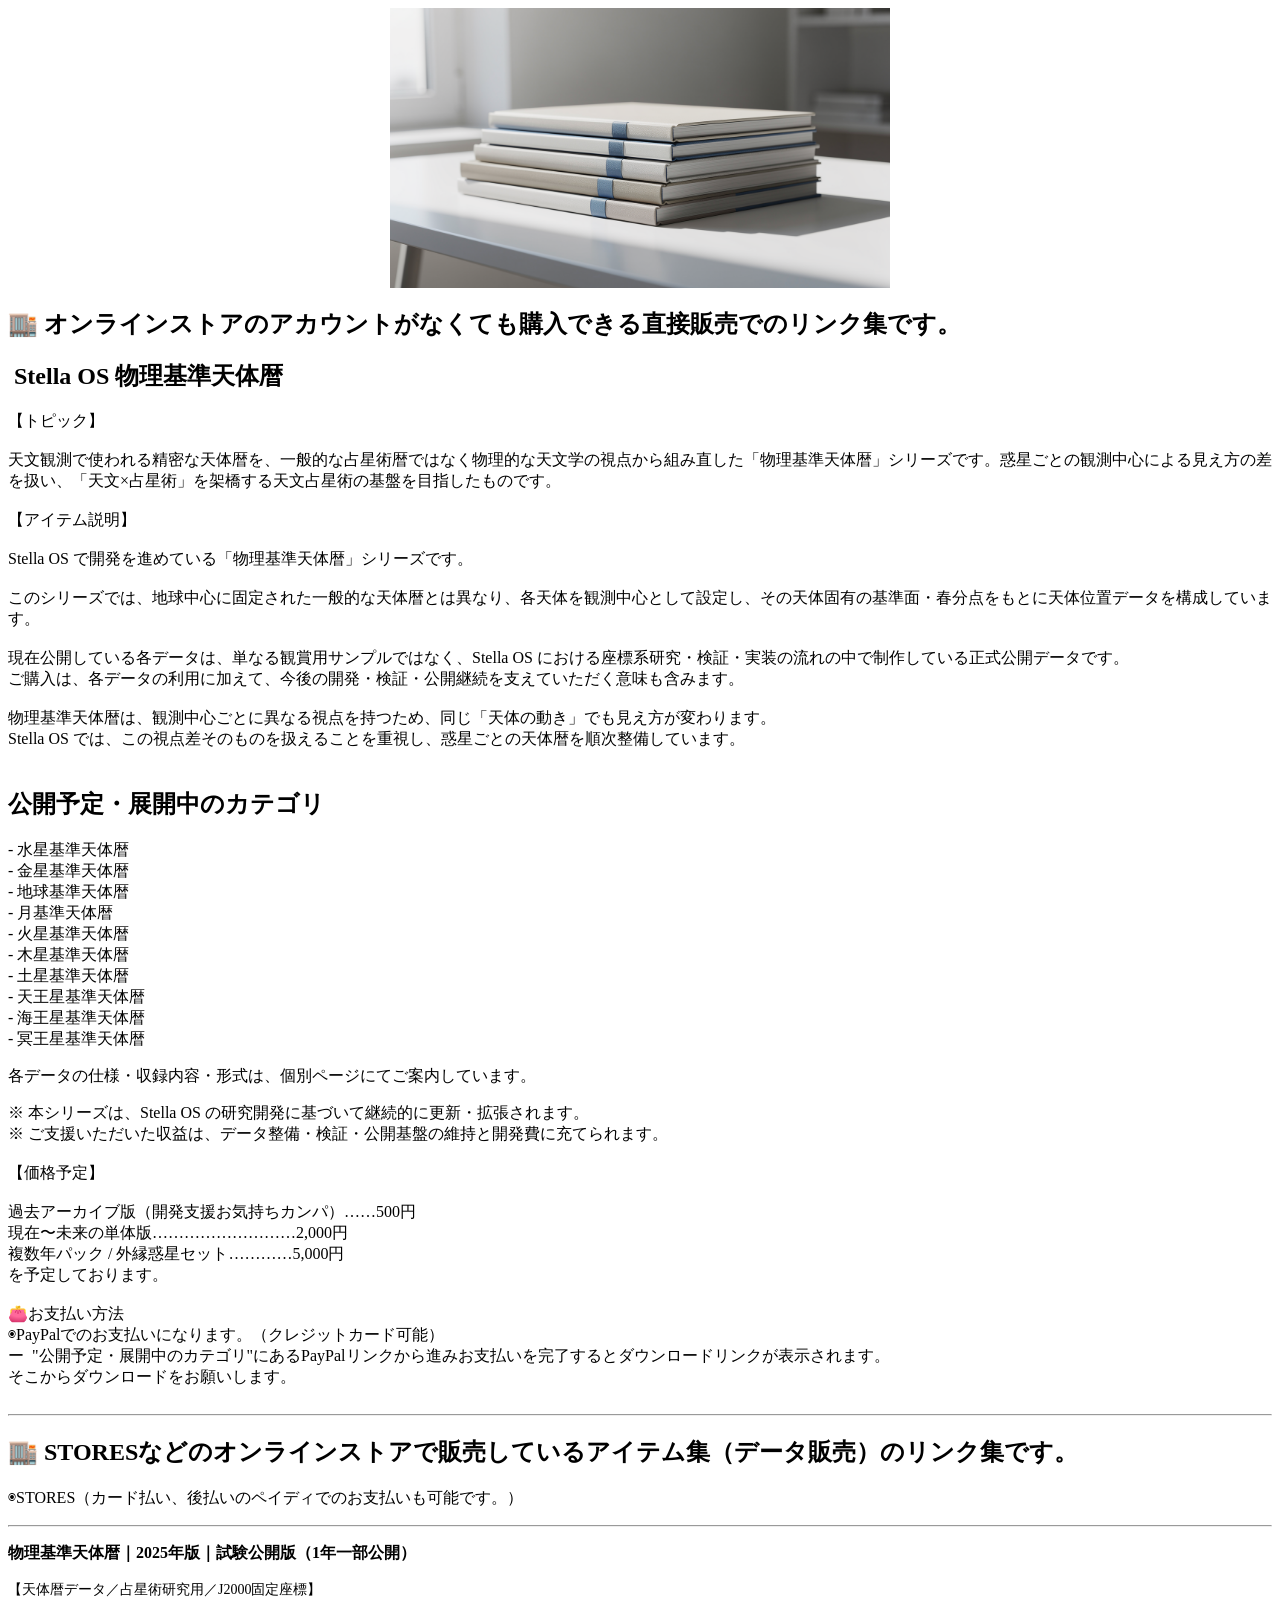
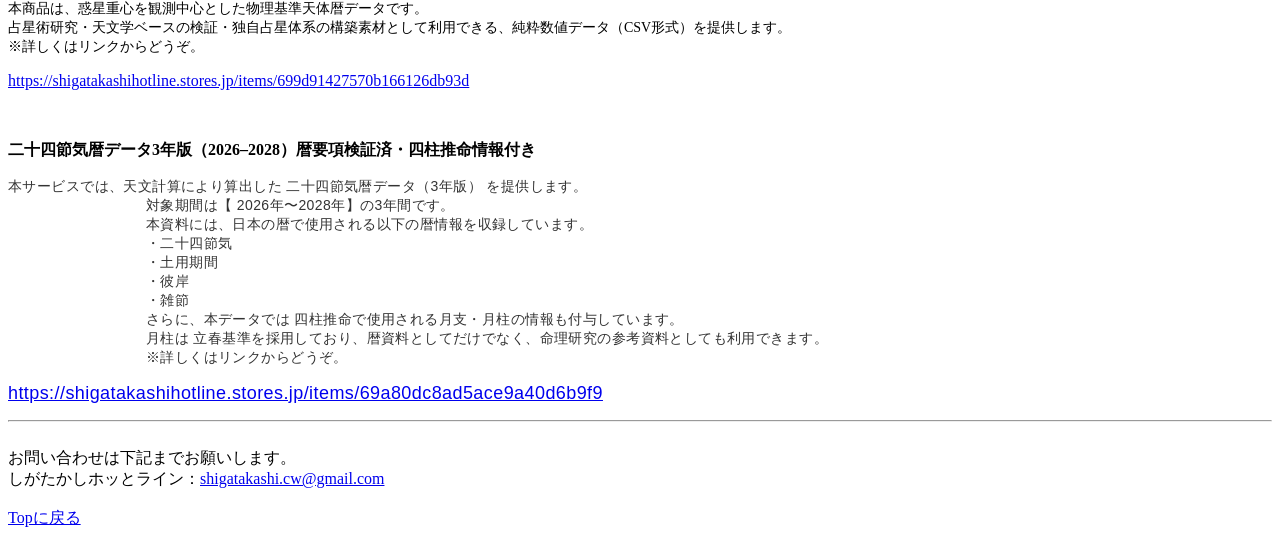
==== docs/items/index.html @ 89601218 "update: 2026-03-15T13:41:19.054Z" ====
<!doctype html>
<html lang="ja">
  <head>
    <meta charset="UTF-8" />
    <meta name="viewport" content="width=device-width, initial-scale=1.0" />
    <meta name="description" content="占星術ソフト開発者・研究者向けのEphemerisデータリンク集です。J2000 fixed coordinateの物理基準天体暦CSVや二十四節気・四柱推命対応カレンダーデータなど、ホロスコープ計算ロジックの検証・実装に使える素材をまとめています。" />
    <title>オンラインアイテムリンク集 - しがたかしホッとライン</title>
    <link rel="icon" type="image/png" href="./icons/logo_symbol_01.png" />
    <link rel="stylesheet" href="./styles/site.css" />
  </head>
  <body>
    <header class="site-header">
      <img src="../images/9_items.png" alt="items_logo" class="site-logo" style="display:block;width:500px;height:auto;margin-left:auto;margin-right:auto;" />
    </header>

    <main class="site-main">
      <section>
        <h2>🏬 オンラインストアのアカウントがなくても購入できる直接販売でのリンク集です。</h2><h2>&nbsp;Stella OS 物理基準天体暦</h2><div><div>【トピック】</div><div><br></div><div>天文観測で使われる精密な天体暦を、一般的な占星術暦ではなく物理的な天文学の視点から組み直した「物理基準天体暦」シリーズです。惑星ごとの観測中心による見え方の差を扱い、「天文×占星術」を架橋する天文占星術の基盤を目指したものです。</div><div><br></div><div>【アイテム説明】</div><div><br></div><div>Stella OS で開発を進めている「物理基準天体暦」シリーズです。</div><div><br></div><div>このシリーズでは、地球中心に固定された一般的な天体暦とは異なり、各天体を観測中心として設定し、その天体固有の基準面・春分点をもとに天体位置データを構成しています。</div><div><br></div><div>現在公開している各データは、単なる観賞用サンプルではなく、Stella OS における座標系研究・検証・実装の流れの中で制作している正式公開データです。&nbsp;&nbsp;</div><div>ご購入は、各データの利用に加えて、今後の開発・検証・公開継続を支えていただく意味も含みます。</div><div><br></div><div>物理基準天体暦は、観測中心ごとに異なる視点を持つため、同じ「天体の動き」でも見え方が変わります。&nbsp;&nbsp;</div><div>Stella OS では、この視点差そのものを扱えることを重視し、惑星ごとの天体暦を順次整備しています。</div><div><br></div><h2>公開予定・展開中のカテゴリ</h2><div>- 水星基準天体暦</div><div>- 金星基準天体暦</div><div>- 地球基準天体暦<br>- 月基準天体暦</div><div>- 火星基準天体暦</div><div>- 木星基準天体暦</div><div>- 土星基準天体暦</div><div>- 天王星基準天体暦</div><div>- 海王星基準天体暦</div><div>- 冥王星基準天体暦</div><p>各データの仕様・収録内容・形式は、個別ページにてご案内しています。</p><div>※ 本シリーズは、Stella OS の研究開発に基づいて継続的に更新・拡張されます。&nbsp;&nbsp;</div><div>※ ご支援いただいた収益は、データ整備・検証・公開基盤の維持と開発費に充てられます。</div><div><br></div><div>【価格予定】</div><div><br></div><div>過去アーカイブ版（開発支援お気持ちカンパ）……500円</div><div>現在〜未来の単体版………………………2,000円</div><div>複数年パック / 外縁惑星セット…………5,000円</div><div>を予定しております。<br><br>👛お支払い方法</div><div>◉PayPalでのお支払いになります。（クレジットカード可能）<br>ー&nbsp; "公開予定・展開中のカテゴリ"にあるPayPalリンクから進みお支払いを完了するとダウンロードリンクが表示されます。</div><div>そこからダウンロードをお願いします。<br><br></div></div><div><hr></div><h1><span style="font-size: 18px;"><span style="font-size: 18px;"><span style="font-size: 14px;"><span style="font-size: 24px;">🏬 STORESなどのオンラインストアで販売しているアイテム集（データ販売）のリンク集です。</span></span></span></span></h1><p>◉STORES（カード払い、後払いのペイディでのお支払いも可能です。）</p><hr><p><b>物理基準天体暦｜2025年版｜試験公開版（1年一部公開）</b></p><p><span style="font-size:14px;">【天体暦データ／占星術研究用／J2000固定座標】<br></span><span style="font-size: 14px;">本商品は、惑星重心を観測中心とした物理基準天体暦データです。<br></span><span style="font-size: 14px;">占星術研究・天文学ベースの検証・独自占星体系の構築素材として利用できる、純粋数値データ（CSV形式）を提供します。<br>※詳しくはリンクからどうぞ。</span></p><p><a href="https://shigatakashihotline.stores.jp/items/699d91427570b166126db93d">https://shigatakashihotline.stores.jp/items/699d91427570b166126db93d</a></p><p><br></p><p><b>二十四節気暦データ3年版（2026–2028）暦要項検証済・四柱推命情報付き</b></p><p><span style="color: rgb(51, 51, 51); font-family: Lato, &quot;Hiragino Kaku Gothic ProN&quot;, Meiryo, sans-serif; font-size: 14px; letter-spacing: 0.42px; white-space-collapse: preserve;">本サービスでは、天文計算により算出した 二十四節気暦データ（3年版） を提供します。
                                </span><span style="color: rgb(51, 51, 51); font-family: Lato, &quot;Hiragino Kaku Gothic ProN&quot;, Meiryo, sans-serif; font-size: 14px; letter-spacing: 0.42px; white-space-collapse: preserve;">対象期間は【 2026年〜2028年】の3年間です。
                                </span><span style="color: rgb(51, 51, 51); font-family: Lato, &quot;Hiragino Kaku Gothic ProN&quot;, Meiryo, sans-serif; font-size: 14px; letter-spacing: 0.42px; white-space-collapse: preserve;">本資料には、日本の暦で使用される以下の暦情報を収録しています。
                                </span><span style="color: rgb(51, 51, 51); font-family: Lato, &quot;Hiragino Kaku Gothic ProN&quot;, Meiryo, sans-serif; font-size: 14px; letter-spacing: 0.42px; white-space-collapse: preserve;">・二十四節気
                                </span><span style="color: rgb(51, 51, 51); font-family: Lato, &quot;Hiragino Kaku Gothic ProN&quot;, Meiryo, sans-serif; font-size: 14px; letter-spacing: 0.42px; white-space-collapse: preserve;">・土用期間
                                </span><span style="color: rgb(51, 51, 51); font-family: Lato, &quot;Hiragino Kaku Gothic ProN&quot;, Meiryo, sans-serif; font-size: 14px; letter-spacing: 0.42px; white-space-collapse: preserve;">・彼岸
                                </span><span style="color: rgb(51, 51, 51); font-family: Lato, &quot;Hiragino Kaku Gothic ProN&quot;, Meiryo, sans-serif; font-size: 14px; letter-spacing: 0.42px; white-space-collapse: preserve;">・雑節
                                </span><span style="color: rgb(51, 51, 51); font-family: Lato, &quot;Hiragino Kaku Gothic ProN&quot;, Meiryo, sans-serif; font-size: 14px; letter-spacing: 0.42px; white-space-collapse: preserve;">さらに、本データでは 四柱推命で使用される月支・月柱の情報も付与しています。
                                </span><span style="color: rgb(51, 51, 51); font-family: Lato, &quot;Hiragino Kaku Gothic ProN&quot;, Meiryo, sans-serif; font-size: 14px; letter-spacing: 0.42px; white-space-collapse: preserve;">月柱は 立春基準を採用しており、暦資料としてだけでなく、命理研究の参考資料としても利用できます。
                                ※詳しくはリンクからどうぞ。</span></p><p><font color="#333333" face="Lato, Hiragino Kaku Gothic ProN, Meiryo, sans-serif"><span style="font-size: 14px; letter-spacing: 0.42px; white-space-collapse: preserve;"><span style="font-size: 18px;"><a href="https://shigatakashihotline.stores.jp/items/69a80dc8ad5ace9a40d6b9f9">https://shigatakashihotline.stores.jp/items/69a80dc8ad5ace9a40d6b9f9</a></span></span></font></p><hr><br>お問い合わせは下記までお願いします。<div>しがたかしホッとライン：<a href="mailto:shigatakashi.cw@gmail.com">shigatakashi.cw@gmail.com</a><br><div><br></div><div><a href="../index.html">Topに戻る</a></div></div>
      </section>
    </main>
  </body>
</html>
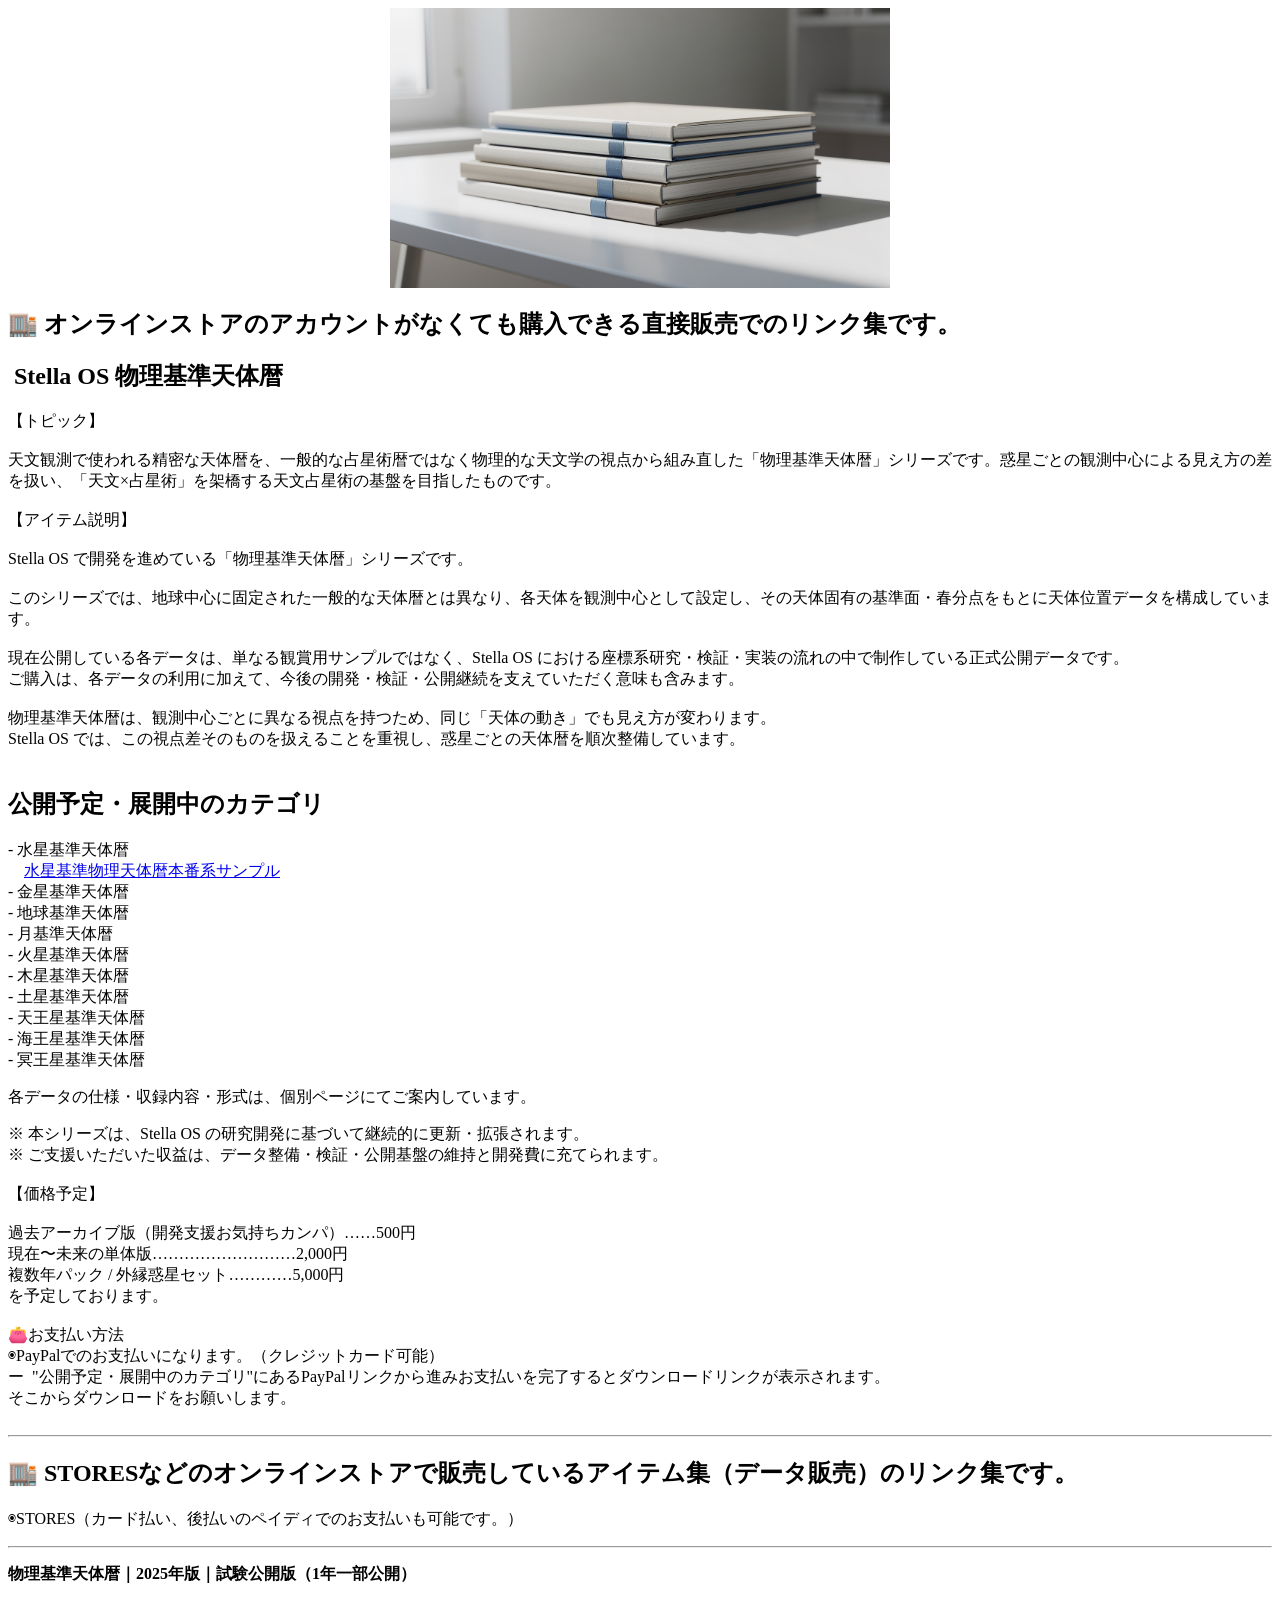
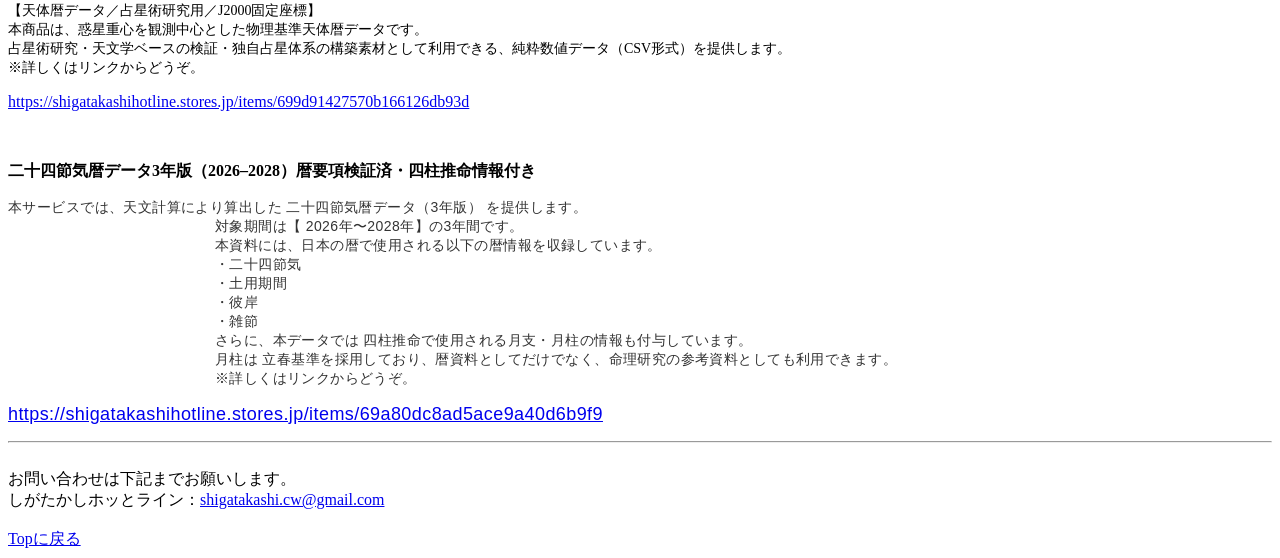
==== commit e7f20cc5: "update: 2026-03-15T14:39:44.383Z" ====
--- a/docs/items/index.html
+++ b/docs/items/index.html
@@ -15,16 +15,16 @@
 
     <main class="site-main">
       <section>
-        <h2>🏬 オンラインストアのアカウントがなくても購入できる直接販売でのリンク集です。</h2><h2>&nbsp;Stella OS 物理基準天体暦</h2><div><div>【トピック】</div><div><br></div><div>天文観測で使われる精密な天体暦を、一般的な占星術暦ではなく物理的な天文学の視点から組み直した「物理基準天体暦」シリーズです。惑星ごとの観測中心による見え方の差を扱い、「天文×占星術」を架橋する天文占星術の基盤を目指したものです。</div><div><br></div><div>【アイテム説明】</div><div><br></div><div>Stella OS で開発を進めている「物理基準天体暦」シリーズです。</div><div><br></div><div>このシリーズでは、地球中心に固定された一般的な天体暦とは異なり、各天体を観測中心として設定し、その天体固有の基準面・春分点をもとに天体位置データを構成しています。</div><div><br></div><div>現在公開している各データは、単なる観賞用サンプルではなく、Stella OS における座標系研究・検証・実装の流れの中で制作している正式公開データです。&nbsp;&nbsp;</div><div>ご購入は、各データの利用に加えて、今後の開発・検証・公開継続を支えていただく意味も含みます。</div><div><br></div><div>物理基準天体暦は、観測中心ごとに異なる視点を持つため、同じ「天体の動き」でも見え方が変わります。&nbsp;&nbsp;</div><div>Stella OS では、この視点差そのものを扱えることを重視し、惑星ごとの天体暦を順次整備しています。</div><div><br></div><h2>公開予定・展開中のカテゴリ</h2><div>- 水星基準天体暦</div><div>- 金星基準天体暦</div><div>- 地球基準天体暦<br>- 月基準天体暦</div><div>- 火星基準天体暦</div><div>- 木星基準天体暦</div><div>- 土星基準天体暦</div><div>- 天王星基準天体暦</div><div>- 海王星基準天体暦</div><div>- 冥王星基準天体暦</div><p>各データの仕様・収録内容・形式は、個別ページにてご案内しています。</p><div>※ 本シリーズは、Stella OS の研究開発に基づいて継続的に更新・拡張されます。&nbsp;&nbsp;</div><div>※ ご支援いただいた収益は、データ整備・検証・公開基盤の維持と開発費に充てられます。</div><div><br></div><div>【価格予定】</div><div><br></div><div>過去アーカイブ版（開発支援お気持ちカンパ）……500円</div><div>現在〜未来の単体版………………………2,000円</div><div>複数年パック / 外縁惑星セット…………5,000円</div><div>を予定しております。<br><br>👛お支払い方法</div><div>◉PayPalでのお支払いになります。（クレジットカード可能）<br>ー&nbsp; "公開予定・展開中のカテゴリ"にあるPayPalリンクから進みお支払いを完了するとダウンロードリンクが表示されます。</div><div>そこからダウンロードをお願いします。<br><br></div></div><div><hr></div><h1><span style="font-size: 18px;"><span style="font-size: 18px;"><span style="font-size: 14px;"><span style="font-size: 24px;">🏬 STORESなどのオンラインストアで販売しているアイテム集（データ販売）のリンク集です。</span></span></span></span></h1><p>◉STORES（カード払い、後払いのペイディでのお支払いも可能です。）</p><hr><p><b>物理基準天体暦｜2025年版｜試験公開版（1年一部公開）</b></p><p><span style="font-size:14px;">【天体暦データ／占星術研究用／J2000固定座標】<br></span><span style="font-size: 14px;">本商品は、惑星重心を観測中心とした物理基準天体暦データです。<br></span><span style="font-size: 14px;">占星術研究・天文学ベースの検証・独自占星体系の構築素材として利用できる、純粋数値データ（CSV形式）を提供します。<br>※詳しくはリンクからどうぞ。</span></p><p><a href="https://shigatakashihotline.stores.jp/items/699d91427570b166126db93d">https://shigatakashihotline.stores.jp/items/699d91427570b166126db93d</a></p><p><br></p><p><b>二十四節気暦データ3年版（2026–2028）暦要項検証済・四柱推命情報付き</b></p><p><span style="color: rgb(51, 51, 51); font-family: Lato, &quot;Hiragino Kaku Gothic ProN&quot;, Meiryo, sans-serif; font-size: 14px; letter-spacing: 0.42px; white-space-collapse: preserve;">本サービスでは、天文計算により算出した 二十四節気暦データ（3年版） を提供します。
-                                </span><span style="color: rgb(51, 51, 51); font-family: Lato, &quot;Hiragino Kaku Gothic ProN&quot;, Meiryo, sans-serif; font-size: 14px; letter-spacing: 0.42px; white-space-collapse: preserve;">対象期間は【 2026年〜2028年】の3年間です。
-                                </span><span style="color: rgb(51, 51, 51); font-family: Lato, &quot;Hiragino Kaku Gothic ProN&quot;, Meiryo, sans-serif; font-size: 14px; letter-spacing: 0.42px; white-space-collapse: preserve;">本資料には、日本の暦で使用される以下の暦情報を収録しています。
-                                </span><span style="color: rgb(51, 51, 51); font-family: Lato, &quot;Hiragino Kaku Gothic ProN&quot;, Meiryo, sans-serif; font-size: 14px; letter-spacing: 0.42px; white-space-collapse: preserve;">・二十四節気
-                                </span><span style="color: rgb(51, 51, 51); font-family: Lato, &quot;Hiragino Kaku Gothic ProN&quot;, Meiryo, sans-serif; font-size: 14px; letter-spacing: 0.42px; white-space-collapse: preserve;">・土用期間
-                                </span><span style="color: rgb(51, 51, 51); font-family: Lato, &quot;Hiragino Kaku Gothic ProN&quot;, Meiryo, sans-serif; font-size: 14px; letter-spacing: 0.42px; white-space-collapse: preserve;">・彼岸
-                                </span><span style="color: rgb(51, 51, 51); font-family: Lato, &quot;Hiragino Kaku Gothic ProN&quot;, Meiryo, sans-serif; font-size: 14px; letter-spacing: 0.42px; white-space-collapse: preserve;">・雑節
-                                </span><span style="color: rgb(51, 51, 51); font-family: Lato, &quot;Hiragino Kaku Gothic ProN&quot;, Meiryo, sans-serif; font-size: 14px; letter-spacing: 0.42px; white-space-collapse: preserve;">さらに、本データでは 四柱推命で使用される月支・月柱の情報も付与しています。
-                                </span><span style="color: rgb(51, 51, 51); font-family: Lato, &quot;Hiragino Kaku Gothic ProN&quot;, Meiryo, sans-serif; font-size: 14px; letter-spacing: 0.42px; white-space-collapse: preserve;">月柱は 立春基準を採用しており、暦資料としてだけでなく、命理研究の参考資料としても利用できます。
-                                ※詳しくはリンクからどうぞ。</span></p><p><font color="#333333" face="Lato, Hiragino Kaku Gothic ProN, Meiryo, sans-serif"><span style="font-size: 14px; letter-spacing: 0.42px; white-space-collapse: preserve;"><span style="font-size: 18px;"><a href="https://shigatakashihotline.stores.jp/items/69a80dc8ad5ace9a40d6b9f9">https://shigatakashihotline.stores.jp/items/69a80dc8ad5ace9a40d6b9f9</a></span></span></font></p><hr><br>お問い合わせは下記までお願いします。<div>しがたかしホッとライン：<a href="mailto:shigatakashi.cw@gmail.com">shigatakashi.cw@gmail.com</a><br><div><br></div><div><a href="../index.html">Topに戻る</a></div></div>
+        <h2>🏬 オンラインストアのアカウントがなくても購入できる直接販売でのリンク集です。</h2><h2>&nbsp;Stella OS 物理基準天体暦</h2><div><div>【トピック】</div><div><br></div><div>天文観測で使われる精密な天体暦を、一般的な占星術暦ではなく物理的な天文学の視点から組み直した「物理基準天体暦」シリーズです。惑星ごとの観測中心による見え方の差を扱い、「天文×占星術」を架橋する天文占星術の基盤を目指したものです。</div><div><br></div><div>【アイテム説明】</div><div><br></div><div>Stella OS で開発を進めている「物理基準天体暦」シリーズです。</div><div><br></div><div>このシリーズでは、地球中心に固定された一般的な天体暦とは異なり、各天体を観測中心として設定し、その天体固有の基準面・春分点をもとに天体位置データを構成しています。</div><div><br></div><div>現在公開している各データは、単なる観賞用サンプルではなく、Stella OS における座標系研究・検証・実装の流れの中で制作している正式公開データです。&nbsp;&nbsp;</div><div>ご購入は、各データの利用に加えて、今後の開発・検証・公開継続を支えていただく意味も含みます。</div><div><br></div><div>物理基準天体暦は、観測中心ごとに異なる視点を持つため、同じ「天体の動き」でも見え方が変わります。&nbsp;&nbsp;</div><div>Stella OS では、この視点差そのものを扱えることを重視し、惑星ごとの天体暦を順次整備しています。</div><div><br></div><h2>公開予定・展開中のカテゴリ</h2><div>- 水星基準天体暦</div><div>　<a href="../items/Mercury_physics/Mercury_physics_sample.html">水星基準物理天体暦本番系サンプル</a></div><div>- 金星基準天体暦</div><div>- 地球基準天体暦<br>- 月基準天体暦</div><div>- 火星基準天体暦</div><div>- 木星基準天体暦</div><div>- 土星基準天体暦</div><div>- 天王星基準天体暦</div><div>- 海王星基準天体暦</div><div>- 冥王星基準天体暦</div><p>各データの仕様・収録内容・形式は、個別ページにてご案内しています。</p><div>※ 本シリーズは、Stella OS の研究開発に基づいて継続的に更新・拡張されます。&nbsp;&nbsp;</div><div>※ ご支援いただいた収益は、データ整備・検証・公開基盤の維持と開発費に充てられます。</div><div><br></div><div>【価格予定】</div><div><br></div><div>過去アーカイブ版（開発支援お気持ちカンパ）……500円</div><div>現在〜未来の単体版………………………2,000円</div><div>複数年パック / 外縁惑星セット…………5,000円</div><div>を予定しております。<br><br>👛お支払い方法</div><div>◉PayPalでのお支払いになります。（クレジットカード可能）<br>ー&nbsp; "公開予定・展開中のカテゴリ"にあるPayPalリンクから進みお支払いを完了するとダウンロードリンクが表示されます。</div><div>そこからダウンロードをお願いします。<br><br></div></div><div><hr></div><h1><span style="font-size: 18px;"><span style="font-size: 18px;"><span style="font-size: 14px;"><span style="font-size: 24px;">🏬 STORESなどのオンラインストアで販売しているアイテム集（データ販売）のリンク集です。</span></span></span></span></h1><p>◉STORES（カード払い、後払いのペイディでのお支払いも可能です。）</p><hr><p><b>物理基準天体暦｜2025年版｜試験公開版（1年一部公開）</b></p><p><span style="font-size:14px;">【天体暦データ／占星術研究用／J2000固定座標】<br></span><span style="font-size: 14px;">本商品は、惑星重心を観測中心とした物理基準天体暦データです。<br></span><span style="font-size: 14px;">占星術研究・天文学ベースの検証・独自占星体系の構築素材として利用できる、純粋数値データ（CSV形式）を提供します。<br>※詳しくはリンクからどうぞ。</span></p><p><a href="https://shigatakashihotline.stores.jp/items/699d91427570b166126db93d">https://shigatakashihotline.stores.jp/items/699d91427570b166126db93d</a></p><p><br></p><p><b>二十四節気暦データ3年版（2026–2028）暦要項検証済・四柱推命情報付き</b></p><p><span style="color: rgb(51, 51, 51); font-family: Lato, &quot;Hiragino Kaku Gothic ProN&quot;, Meiryo, sans-serif; font-size: 14px; letter-spacing: 0.42px; white-space-collapse: preserve;">本サービスでは、天文計算により算出した 二十四節気暦データ（3年版） を提供します。
+                                                </span><span style="color: rgb(51, 51, 51); font-family: Lato, &quot;Hiragino Kaku Gothic ProN&quot;, Meiryo, sans-serif; font-size: 14px; letter-spacing: 0.42px; white-space-collapse: preserve;">対象期間は【 2026年〜2028年】の3年間です。
+                                                </span><span style="color: rgb(51, 51, 51); font-family: Lato, &quot;Hiragino Kaku Gothic ProN&quot;, Meiryo, sans-serif; font-size: 14px; letter-spacing: 0.42px; white-space-collapse: preserve;">本資料には、日本の暦で使用される以下の暦情報を収録しています。
+                                                </span><span style="color: rgb(51, 51, 51); font-family: Lato, &quot;Hiragino Kaku Gothic ProN&quot;, Meiryo, sans-serif; font-size: 14px; letter-spacing: 0.42px; white-space-collapse: preserve;">・二十四節気
+                                                </span><span style="color: rgb(51, 51, 51); font-family: Lato, &quot;Hiragino Kaku Gothic ProN&quot;, Meiryo, sans-serif; font-size: 14px; letter-spacing: 0.42px; white-space-collapse: preserve;">・土用期間
+                                                </span><span style="color: rgb(51, 51, 51); font-family: Lato, &quot;Hiragino Kaku Gothic ProN&quot;, Meiryo, sans-serif; font-size: 14px; letter-spacing: 0.42px; white-space-collapse: preserve;">・彼岸
+                                                </span><span style="color: rgb(51, 51, 51); font-family: Lato, &quot;Hiragino Kaku Gothic ProN&quot;, Meiryo, sans-serif; font-size: 14px; letter-spacing: 0.42px; white-space-collapse: preserve;">・雑節
+                                                </span><span style="color: rgb(51, 51, 51); font-family: Lato, &quot;Hiragino Kaku Gothic ProN&quot;, Meiryo, sans-serif; font-size: 14px; letter-spacing: 0.42px; white-space-collapse: preserve;">さらに、本データでは 四柱推命で使用される月支・月柱の情報も付与しています。
+                                                </span><span style="color: rgb(51, 51, 51); font-family: Lato, &quot;Hiragino Kaku Gothic ProN&quot;, Meiryo, sans-serif; font-size: 14px; letter-spacing: 0.42px; white-space-collapse: preserve;">月柱は 立春基準を採用しており、暦資料としてだけでなく、命理研究の参考資料としても利用できます。
+                                                ※詳しくはリンクからどうぞ。</span></p><p><font color="#333333" face="Lato, Hiragino Kaku Gothic ProN, Meiryo, sans-serif"><span style="font-size: 14px; letter-spacing: 0.42px; white-space-collapse: preserve;"><span style="font-size: 18px;"><a href="https://shigatakashihotline.stores.jp/items/69a80dc8ad5ace9a40d6b9f9">https://shigatakashihotline.stores.jp/items/69a80dc8ad5ace9a40d6b9f9</a></span></span></font></p><hr><br>お問い合わせは下記までお願いします。<div>しがたかしホッとライン：<a href="mailto:shigatakashi.cw@gmail.com">shigatakashi.cw@gmail.com</a><br><div><br></div><div><a href="../index.html">Topに戻る</a></div></div>
       </section>
     </main>
   </body>
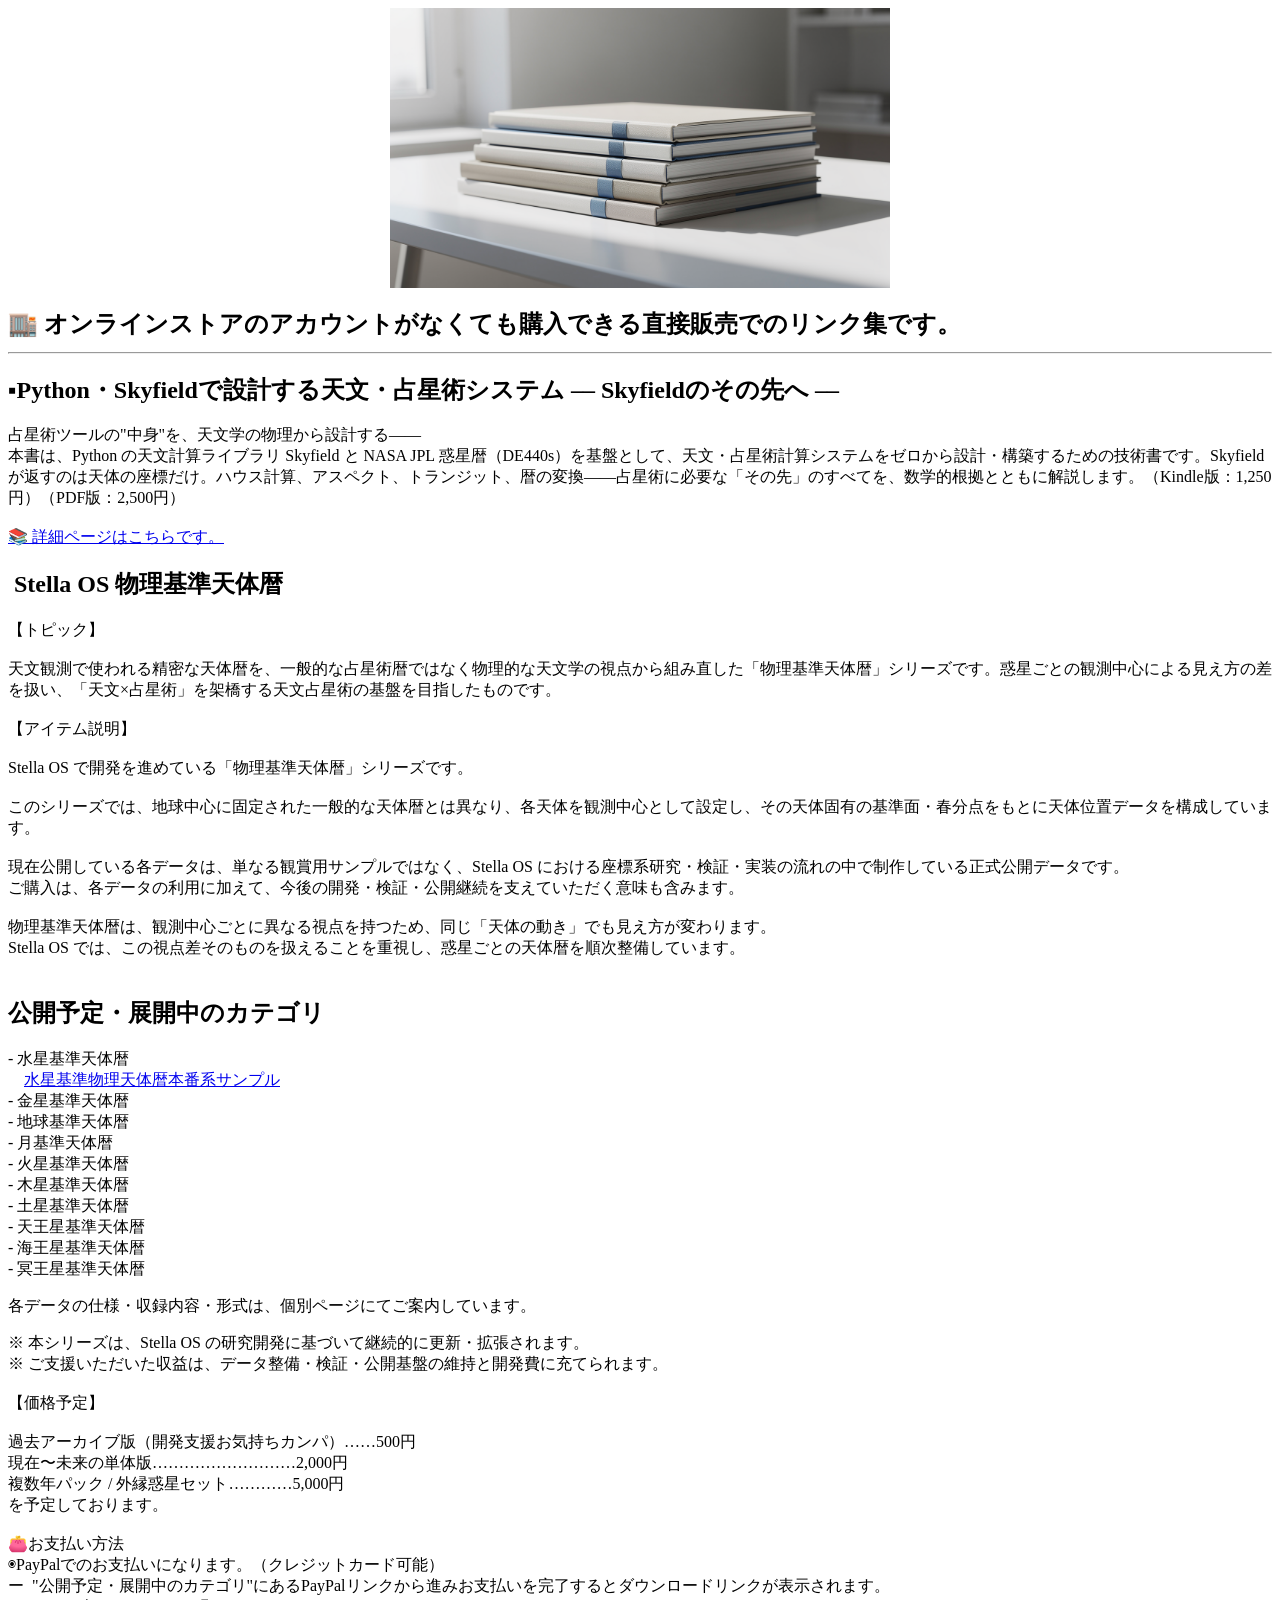
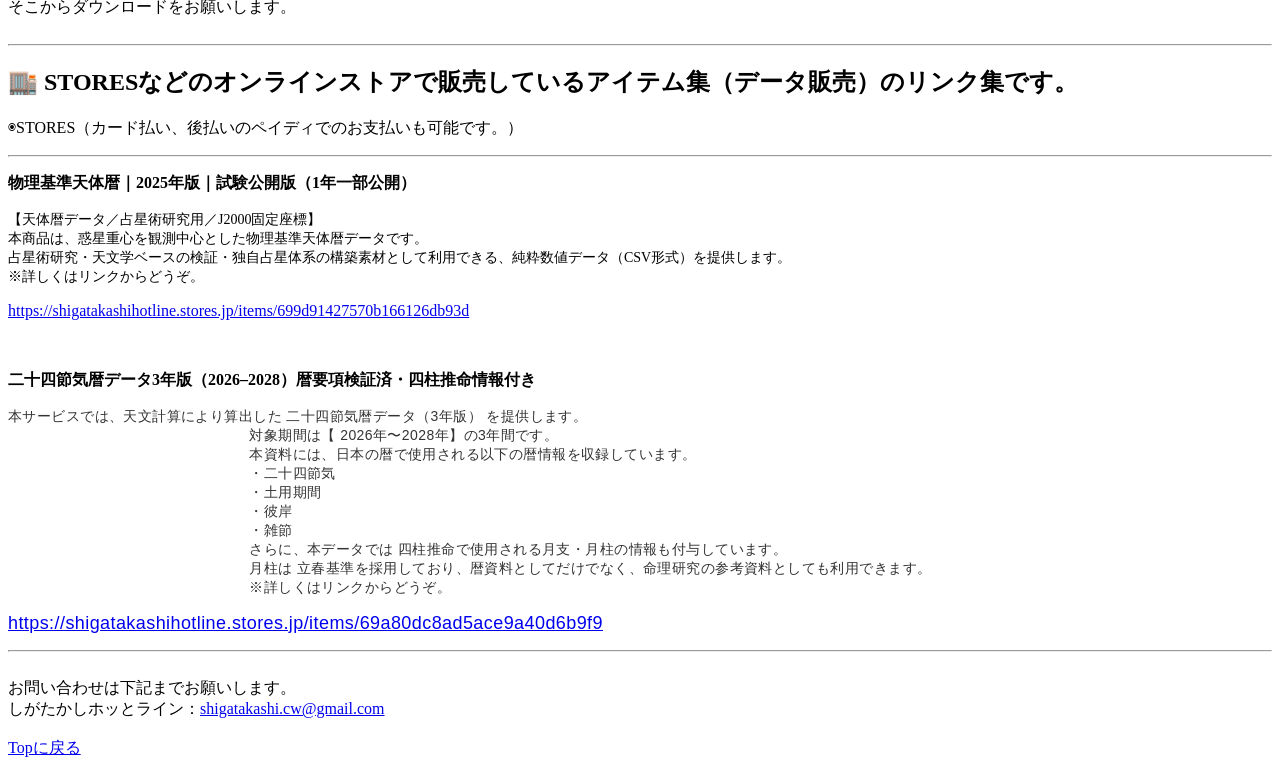
==== commit 102c13f9: "update: 2026-03-28T06:59:22.369Z" ====
--- a/docs/items/index.html
+++ b/docs/items/index.html
@@ -15,16 +15,16 @@
 
     <main class="site-main">
       <section>
-        <h2>🏬 オンラインストアのアカウントがなくても購入できる直接販売でのリンク集です。</h2><h2>&nbsp;Stella OS 物理基準天体暦</h2><div><div>【トピック】</div><div><br></div><div>天文観測で使われる精密な天体暦を、一般的な占星術暦ではなく物理的な天文学の視点から組み直した「物理基準天体暦」シリーズです。惑星ごとの観測中心による見え方の差を扱い、「天文×占星術」を架橋する天文占星術の基盤を目指したものです。</div><div><br></div><div>【アイテム説明】</div><div><br></div><div>Stella OS で開発を進めている「物理基準天体暦」シリーズです。</div><div><br></div><div>このシリーズでは、地球中心に固定された一般的な天体暦とは異なり、各天体を観測中心として設定し、その天体固有の基準面・春分点をもとに天体位置データを構成しています。</div><div><br></div><div>現在公開している各データは、単なる観賞用サンプルではなく、Stella OS における座標系研究・検証・実装の流れの中で制作している正式公開データです。&nbsp;&nbsp;</div><div>ご購入は、各データの利用に加えて、今後の開発・検証・公開継続を支えていただく意味も含みます。</div><div><br></div><div>物理基準天体暦は、観測中心ごとに異なる視点を持つため、同じ「天体の動き」でも見え方が変わります。&nbsp;&nbsp;</div><div>Stella OS では、この視点差そのものを扱えることを重視し、惑星ごとの天体暦を順次整備しています。</div><div><br></div><h2>公開予定・展開中のカテゴリ</h2><div>- 水星基準天体暦</div><div>　<a href="../items/Mercury_physics/Mercury_physics_sample.html">水星基準物理天体暦本番系サンプル</a></div><div>- 金星基準天体暦</div><div>- 地球基準天体暦<br>- 月基準天体暦</div><div>- 火星基準天体暦</div><div>- 木星基準天体暦</div><div>- 土星基準天体暦</div><div>- 天王星基準天体暦</div><div>- 海王星基準天体暦</div><div>- 冥王星基準天体暦</div><p>各データの仕様・収録内容・形式は、個別ページにてご案内しています。</p><div>※ 本シリーズは、Stella OS の研究開発に基づいて継続的に更新・拡張されます。&nbsp;&nbsp;</div><div>※ ご支援いただいた収益は、データ整備・検証・公開基盤の維持と開発費に充てられます。</div><div><br></div><div>【価格予定】</div><div><br></div><div>過去アーカイブ版（開発支援お気持ちカンパ）……500円</div><div>現在〜未来の単体版………………………2,000円</div><div>複数年パック / 外縁惑星セット…………5,000円</div><div>を予定しております。<br><br>👛お支払い方法</div><div>◉PayPalでのお支払いになります。（クレジットカード可能）<br>ー&nbsp; "公開予定・展開中のカテゴリ"にあるPayPalリンクから進みお支払いを完了するとダウンロードリンクが表示されます。</div><div>そこからダウンロードをお願いします。<br><br></div></div><div><hr></div><h1><span style="font-size: 18px;"><span style="font-size: 18px;"><span style="font-size: 14px;"><span style="font-size: 24px;">🏬 STORESなどのオンラインストアで販売しているアイテム集（データ販売）のリンク集です。</span></span></span></span></h1><p>◉STORES（カード払い、後払いのペイディでのお支払いも可能です。）</p><hr><p><b>物理基準天体暦｜2025年版｜試験公開版（1年一部公開）</b></p><p><span style="font-size:14px;">【天体暦データ／占星術研究用／J2000固定座標】<br></span><span style="font-size: 14px;">本商品は、惑星重心を観測中心とした物理基準天体暦データです。<br></span><span style="font-size: 14px;">占星術研究・天文学ベースの検証・独自占星体系の構築素材として利用できる、純粋数値データ（CSV形式）を提供します。<br>※詳しくはリンクからどうぞ。</span></p><p><a href="https://shigatakashihotline.stores.jp/items/699d91427570b166126db93d">https://shigatakashihotline.stores.jp/items/699d91427570b166126db93d</a></p><p><br></p><p><b>二十四節気暦データ3年版（2026–2028）暦要項検証済・四柱推命情報付き</b></p><p><span style="color: rgb(51, 51, 51); font-family: Lato, &quot;Hiragino Kaku Gothic ProN&quot;, Meiryo, sans-serif; font-size: 14px; letter-spacing: 0.42px; white-space-collapse: preserve;">本サービスでは、天文計算により算出した 二十四節気暦データ（3年版） を提供します。
-                                                </span><span style="color: rgb(51, 51, 51); font-family: Lato, &quot;Hiragino Kaku Gothic ProN&quot;, Meiryo, sans-serif; font-size: 14px; letter-spacing: 0.42px; white-space-collapse: preserve;">対象期間は【 2026年〜2028年】の3年間です。
-                                                </span><span style="color: rgb(51, 51, 51); font-family: Lato, &quot;Hiragino Kaku Gothic ProN&quot;, Meiryo, sans-serif; font-size: 14px; letter-spacing: 0.42px; white-space-collapse: preserve;">本資料には、日本の暦で使用される以下の暦情報を収録しています。
-                                                </span><span style="color: rgb(51, 51, 51); font-family: Lato, &quot;Hiragino Kaku Gothic ProN&quot;, Meiryo, sans-serif; font-size: 14px; letter-spacing: 0.42px; white-space-collapse: preserve;">・二十四節気
-                                                </span><span style="color: rgb(51, 51, 51); font-family: Lato, &quot;Hiragino Kaku Gothic ProN&quot;, Meiryo, sans-serif; font-size: 14px; letter-spacing: 0.42px; white-space-collapse: preserve;">・土用期間
-                                                </span><span style="color: rgb(51, 51, 51); font-family: Lato, &quot;Hiragino Kaku Gothic ProN&quot;, Meiryo, sans-serif; font-size: 14px; letter-spacing: 0.42px; white-space-collapse: preserve;">・彼岸
-                                                </span><span style="color: rgb(51, 51, 51); font-family: Lato, &quot;Hiragino Kaku Gothic ProN&quot;, Meiryo, sans-serif; font-size: 14px; letter-spacing: 0.42px; white-space-collapse: preserve;">・雑節
-                                                </span><span style="color: rgb(51, 51, 51); font-family: Lato, &quot;Hiragino Kaku Gothic ProN&quot;, Meiryo, sans-serif; font-size: 14px; letter-spacing: 0.42px; white-space-collapse: preserve;">さらに、本データでは 四柱推命で使用される月支・月柱の情報も付与しています。
-                                                </span><span style="color: rgb(51, 51, 51); font-family: Lato, &quot;Hiragino Kaku Gothic ProN&quot;, Meiryo, sans-serif; font-size: 14px; letter-spacing: 0.42px; white-space-collapse: preserve;">月柱は 立春基準を採用しており、暦資料としてだけでなく、命理研究の参考資料としても利用できます。
-                                                ※詳しくはリンクからどうぞ。</span></p><p><font color="#333333" face="Lato, Hiragino Kaku Gothic ProN, Meiryo, sans-serif"><span style="font-size: 14px; letter-spacing: 0.42px; white-space-collapse: preserve;"><span style="font-size: 18px;"><a href="https://shigatakashihotline.stores.jp/items/69a80dc8ad5ace9a40d6b9f9">https://shigatakashihotline.stores.jp/items/69a80dc8ad5ace9a40d6b9f9</a></span></span></font></p><hr><br>お問い合わせは下記までお願いします。<div>しがたかしホッとライン：<a href="mailto:shigatakashi.cw@gmail.com">shigatakashi.cw@gmail.com</a><br><div><br></div><div><a href="../index.html">Topに戻る</a></div></div>
+        <h2>🏬 オンラインストアのアカウントがなくても購入できる直接販売でのリンク集です。<br><hr></h2><div><h2>▪️Python・Skyfieldで設計する天文・占星術システム –– Skyfieldのその先へ ––</h2><div>占星術ツールの"中身"を、天文学の物理から設計する——</div><div>本書は、Python の天文計算ライブラリ Skyfield と NASA JPL 惑星暦（DE440s）を基盤として、天文・占星術計算システムをゼロから設計・構築するための技術書です。Skyfield が返すのは天体の座標だけ。ハウス計算、アスペクト、トランジット、暦の変換——占星術に必要な「その先」のすべてを、数学的根拠とともに解説します。（Kindle版：1,250円）（PDF版：2,500円）</div><div><br></div></div><div><a href="../items/skyfield-beyond/skyfield-beyond_v1.html">📚 詳細ページはこちらです。</a></div><h2>&nbsp;Stella OS 物理基準天体暦</h2><div><div>【トピック】</div><div><br></div><div>天文観測で使われる精密な天体暦を、一般的な占星術暦ではなく物理的な天文学の視点から組み直した「物理基準天体暦」シリーズです。惑星ごとの観測中心による見え方の差を扱い、「天文×占星術」を架橋する天文占星術の基盤を目指したものです。</div><div><br></div><div>【アイテム説明】</div><div><br></div><div>Stella OS で開発を進めている「物理基準天体暦」シリーズです。</div><div><br></div><div>このシリーズでは、地球中心に固定された一般的な天体暦とは異なり、各天体を観測中心として設定し、その天体固有の基準面・春分点をもとに天体位置データを構成しています。</div><div><br></div><div>現在公開している各データは、単なる観賞用サンプルではなく、Stella OS における座標系研究・検証・実装の流れの中で制作している正式公開データです。&nbsp;&nbsp;</div><div>ご購入は、各データの利用に加えて、今後の開発・検証・公開継続を支えていただく意味も含みます。</div><div><br></div><div>物理基準天体暦は、観測中心ごとに異なる視点を持つため、同じ「天体の動き」でも見え方が変わります。&nbsp;&nbsp;</div><div>Stella OS では、この視点差そのものを扱えることを重視し、惑星ごとの天体暦を順次整備しています。</div><div><br></div><h2>公開予定・展開中のカテゴリ</h2><div>- 水星基準天体暦</div><div>　<a href="../items/Mercury_physics/Mercury_physics_sample.html">水星基準物理天体暦本番系サンプル</a></div><div>- 金星基準天体暦</div><div>- 地球基準天体暦<br>- 月基準天体暦</div><div>- 火星基準天体暦</div><div>- 木星基準天体暦</div><div>- 土星基準天体暦</div><div>- 天王星基準天体暦</div><div>- 海王星基準天体暦</div><div>- 冥王星基準天体暦</div><p>各データの仕様・収録内容・形式は、個別ページにてご案内しています。</p><div>※ 本シリーズは、Stella OS の研究開発に基づいて継続的に更新・拡張されます。&nbsp;&nbsp;</div><div>※ ご支援いただいた収益は、データ整備・検証・公開基盤の維持と開発費に充てられます。</div><div><br></div><div>【価格予定】</div><div><br></div><div>過去アーカイブ版（開発支援お気持ちカンパ）……500円</div><div>現在〜未来の単体版………………………2,000円</div><div>複数年パック / 外縁惑星セット…………5,000円</div><div>を予定しております。<br><br>👛お支払い方法</div><div>◉PayPalでのお支払いになります。（クレジットカード可能）<br>ー&nbsp; "公開予定・展開中のカテゴリ"にあるPayPalリンクから進みお支払いを完了するとダウンロードリンクが表示されます。</div><div>そこからダウンロードをお願いします。<br><br></div></div><div><hr></div><h1><span style="font-size: 18px;"><span style="font-size: 18px;"><span style="font-size: 14px;"><span style="font-size: 24px;">🏬 STORESなどのオンラインストアで販売しているアイテム集（データ販売）のリンク集です。</span></span></span></span></h1><p>◉STORES（カード払い、後払いのペイディでのお支払いも可能です。）</p><hr><p><b>物理基準天体暦｜2025年版｜試験公開版（1年一部公開）</b></p><p><span style="font-size:14px;">【天体暦データ／占星術研究用／J2000固定座標】<br></span><span style="font-size: 14px;">本商品は、惑星重心を観測中心とした物理基準天体暦データです。<br></span><span style="font-size: 14px;">占星術研究・天文学ベースの検証・独自占星体系の構築素材として利用できる、純粋数値データ（CSV形式）を提供します。<br>※詳しくはリンクからどうぞ。</span></p><p><a href="https://shigatakashihotline.stores.jp/items/699d91427570b166126db93d">https://shigatakashihotline.stores.jp/items/699d91427570b166126db93d</a></p><p><br></p><p><b>二十四節気暦データ3年版（2026–2028）暦要項検証済・四柱推命情報付き</b></p><p><span style="color: rgb(51, 51, 51); font-family: Lato, &quot;Hiragino Kaku Gothic ProN&quot;, Meiryo, sans-serif; font-size: 14px; letter-spacing: 0.42px; white-space-collapse: preserve;">本サービスでは、天文計算により算出した 二十四節気暦データ（3年版） を提供します。
+                                                        </span><span style="color: rgb(51, 51, 51); font-family: Lato, &quot;Hiragino Kaku Gothic ProN&quot;, Meiryo, sans-serif; font-size: 14px; letter-spacing: 0.42px; white-space-collapse: preserve;">対象期間は【 2026年〜2028年】の3年間です。
+                                                        </span><span style="color: rgb(51, 51, 51); font-family: Lato, &quot;Hiragino Kaku Gothic ProN&quot;, Meiryo, sans-serif; font-size: 14px; letter-spacing: 0.42px; white-space-collapse: preserve;">本資料には、日本の暦で使用される以下の暦情報を収録しています。
+                                                        </span><span style="color: rgb(51, 51, 51); font-family: Lato, &quot;Hiragino Kaku Gothic ProN&quot;, Meiryo, sans-serif; font-size: 14px; letter-spacing: 0.42px; white-space-collapse: preserve;">・二十四節気
+                                                        </span><span style="color: rgb(51, 51, 51); font-family: Lato, &quot;Hiragino Kaku Gothic ProN&quot;, Meiryo, sans-serif; font-size: 14px; letter-spacing: 0.42px; white-space-collapse: preserve;">・土用期間
+                                                        </span><span style="color: rgb(51, 51, 51); font-family: Lato, &quot;Hiragino Kaku Gothic ProN&quot;, Meiryo, sans-serif; font-size: 14px; letter-spacing: 0.42px; white-space-collapse: preserve;">・彼岸
+                                                        </span><span style="color: rgb(51, 51, 51); font-family: Lato, &quot;Hiragino Kaku Gothic ProN&quot;, Meiryo, sans-serif; font-size: 14px; letter-spacing: 0.42px; white-space-collapse: preserve;">・雑節
+                                                        </span><span style="color: rgb(51, 51, 51); font-family: Lato, &quot;Hiragino Kaku Gothic ProN&quot;, Meiryo, sans-serif; font-size: 14px; letter-spacing: 0.42px; white-space-collapse: preserve;">さらに、本データでは 四柱推命で使用される月支・月柱の情報も付与しています。
+                                                        </span><span style="color: rgb(51, 51, 51); font-family: Lato, &quot;Hiragino Kaku Gothic ProN&quot;, Meiryo, sans-serif; font-size: 14px; letter-spacing: 0.42px; white-space-collapse: preserve;">月柱は 立春基準を採用しており、暦資料としてだけでなく、命理研究の参考資料としても利用できます。
+                                                        ※詳しくはリンクからどうぞ。</span></p><p><font color="#333333" face="Lato, Hiragino Kaku Gothic ProN, Meiryo, sans-serif"><span style="font-size: 14px; letter-spacing: 0.42px; white-space-collapse: preserve;"><span style="font-size: 18px;"><a href="https://shigatakashihotline.stores.jp/items/69a80dc8ad5ace9a40d6b9f9">https://shigatakashihotline.stores.jp/items/69a80dc8ad5ace9a40d6b9f9</a></span></span></font></p><hr><br>お問い合わせは下記までお願いします。<div>しがたかしホッとライン：<a href="mailto:shigatakashi.cw@gmail.com">shigatakashi.cw@gmail.com</a><br><div><br></div><div><a href="../index.html">Topに戻る</a></div></div>
       </section>
     </main>
   </body>
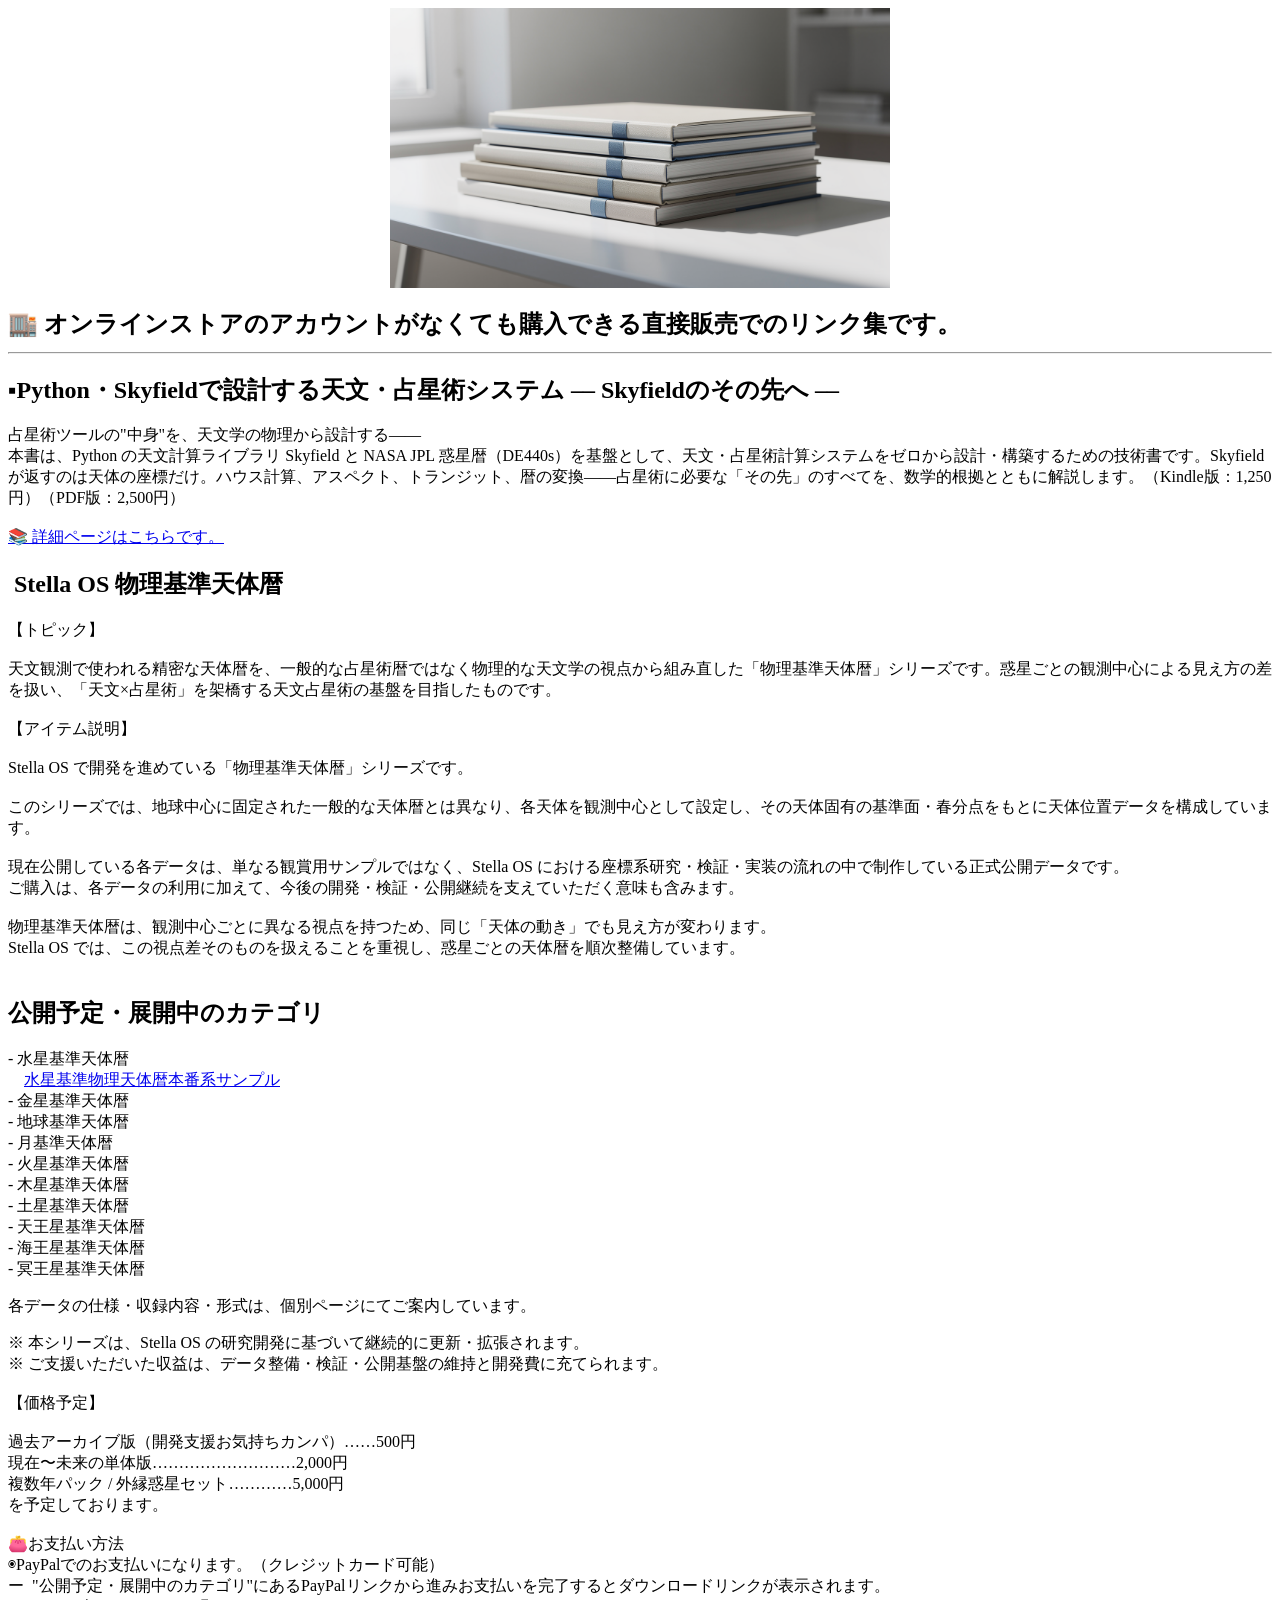
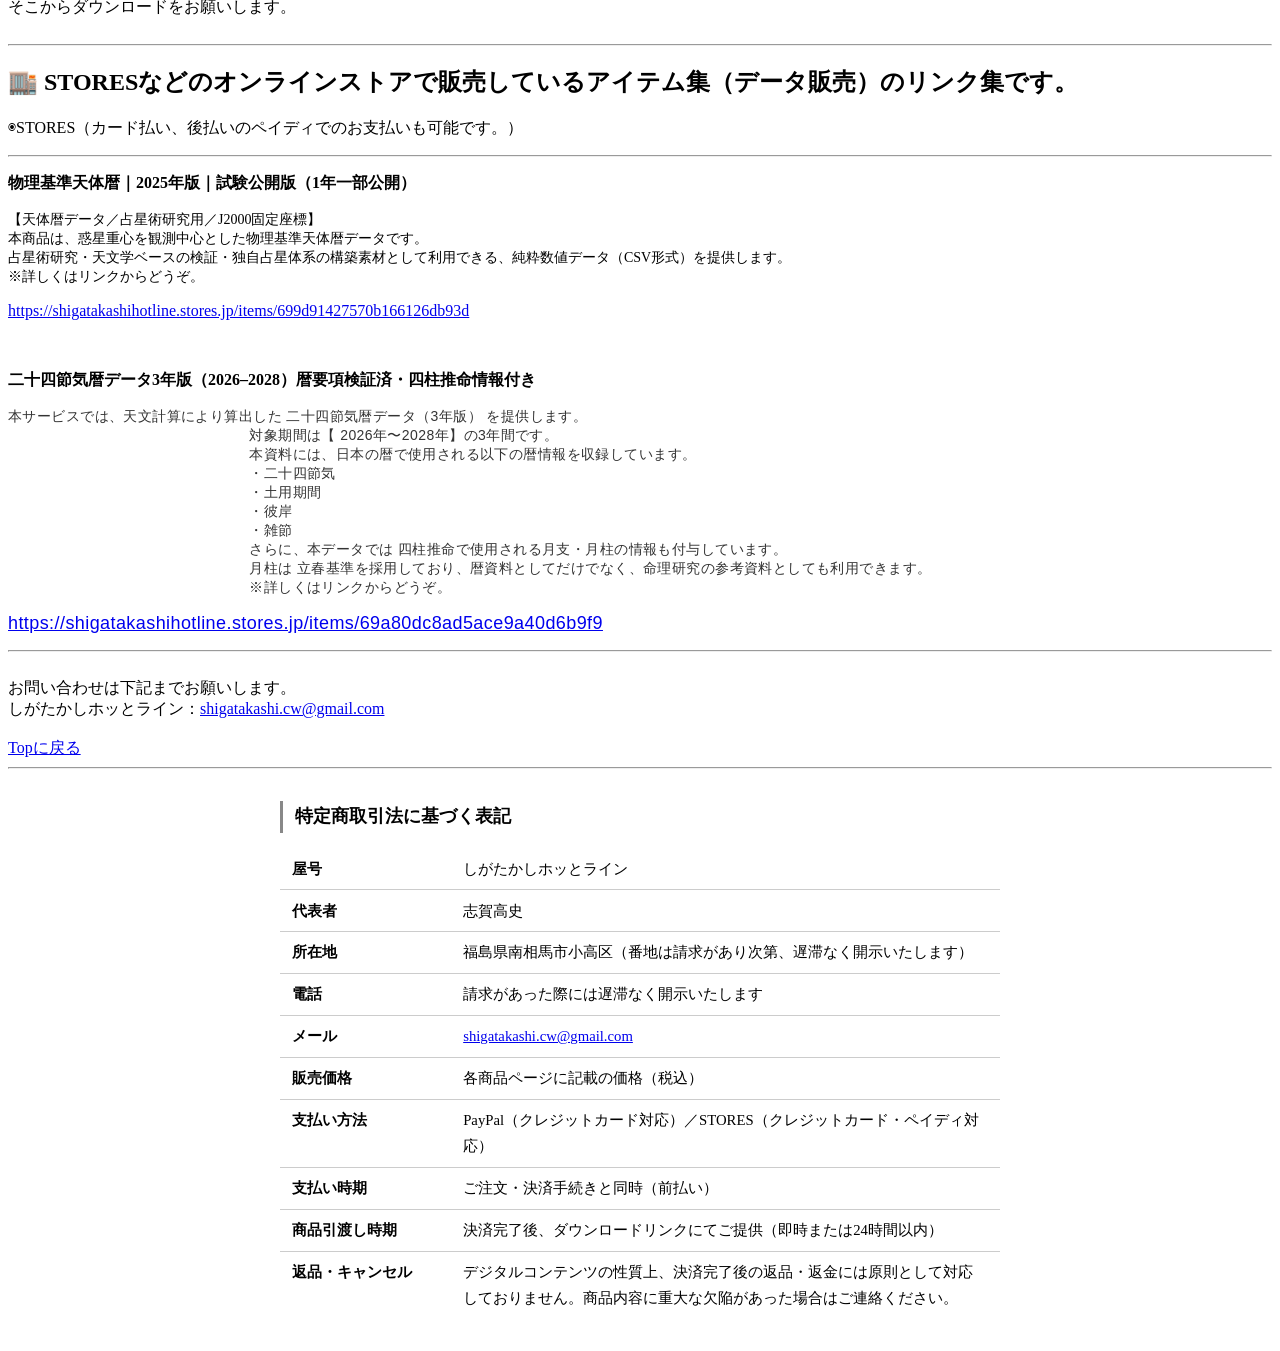
==== commit 91ef5494: "update: 2026-04-09T10:37:05.897Z" ====
--- a/docs/items/index.html
+++ b/docs/items/index.html
@@ -25,6 +25,55 @@
                                                         </span><span style="color: rgb(51, 51, 51); font-family: Lato, &quot;Hiragino Kaku Gothic ProN&quot;, Meiryo, sans-serif; font-size: 14px; letter-spacing: 0.42px; white-space-collapse: preserve;">さらに、本データでは 四柱推命で使用される月支・月柱の情報も付与しています。
                                                         </span><span style="color: rgb(51, 51, 51); font-family: Lato, &quot;Hiragino Kaku Gothic ProN&quot;, Meiryo, sans-serif; font-size: 14px; letter-spacing: 0.42px; white-space-collapse: preserve;">月柱は 立春基準を採用しており、暦資料としてだけでなく、命理研究の参考資料としても利用できます。
                                                         ※詳しくはリンクからどうぞ。</span></p><p><font color="#333333" face="Lato, Hiragino Kaku Gothic ProN, Meiryo, sans-serif"><span style="font-size: 14px; letter-spacing: 0.42px; white-space-collapse: preserve;"><span style="font-size: 18px;"><a href="https://shigatakashihotline.stores.jp/items/69a80dc8ad5ace9a40d6b9f9">https://shigatakashihotline.stores.jp/items/69a80dc8ad5ace9a40d6b9f9</a></span></span></font></p><hr><br>お問い合わせは下記までお願いします。<div>しがたかしホッとライン：<a href="mailto:shigatakashi.cw@gmail.com">shigatakashi.cw@gmail.com</a><br><div><br></div><div><a href="../index.html">Topに戻る</a></div></div>
+
+<hr>
+<div id="tokushoho" style="max-width:720px; margin:2rem auto; padding:0 1rem; font-size:0.92rem; line-height:1.8;">
+  <h2 style="font-size:1.1rem; border-left:3px solid #888; padding-left:0.75rem; margin-bottom:1rem;">特定商取引法に基づく表記</h2>
+  <table style="width:100%; border-collapse:collapse;">
+    <tbody>
+      <tr style="border-bottom:1px solid #ccc;">
+        <th style="text-align:left; padding:0.45rem 0.75rem; white-space:nowrap; width:10em; vertical-align:top;">屋号</th>
+        <td style="padding:0.45rem 0.75rem;">しがたかしホッとライン</td>
+      </tr>
+      <tr style="border-bottom:1px solid #ccc;">
+        <th style="text-align:left; padding:0.45rem 0.75rem; vertical-align:top;">代表者</th>
+        <td style="padding:0.45rem 0.75rem;">志賀高史</td>
+      </tr>
+      <tr style="border-bottom:1px solid #ccc;">
+        <th style="text-align:left; padding:0.45rem 0.75rem; vertical-align:top;">所在地</th>
+        <td style="padding:0.45rem 0.75rem;">福島県南相馬市小高区（番地は請求があり次第、遅滞なく開示いたします）</td>
+      </tr>
+      <tr style="border-bottom:1px solid #ccc;">
+        <th style="text-align:left; padding:0.45rem 0.75rem; vertical-align:top;">電話</th>
+        <td style="padding:0.45rem 0.75rem;">請求があった際には遅滞なく開示いたします</td>
+      </tr>
+      <tr style="border-bottom:1px solid #ccc;">
+        <th style="text-align:left; padding:0.45rem 0.75rem; vertical-align:top;">メール</th>
+        <td style="padding:0.45rem 0.75rem;"><a href="mailto:shigatakashi.cw@gmail.com">shigatakashi.cw@gmail.com</a></td>
+      </tr>
+      <tr style="border-bottom:1px solid #ccc;">
+        <th style="text-align:left; padding:0.45rem 0.75rem; vertical-align:top;">販売価格</th>
+        <td style="padding:0.45rem 0.75rem;">各商品ページに記載の価格（税込）</td>
+      </tr>
+      <tr style="border-bottom:1px solid #ccc;">
+        <th style="text-align:left; padding:0.45rem 0.75rem; vertical-align:top;">支払い方法</th>
+        <td style="padding:0.45rem 0.75rem;">PayPal（クレジットカード対応）／STORES（クレジットカード・ペイディ対応）</td>
+      </tr>
+      <tr style="border-bottom:1px solid #ccc;">
+        <th style="text-align:left; padding:0.45rem 0.75rem; vertical-align:top;">支払い時期</th>
+        <td style="padding:0.45rem 0.75rem;">ご注文・決済手続きと同時（前払い）</td>
+      </tr>
+      <tr style="border-bottom:1px solid #ccc;">
+        <th style="text-align:left; padding:0.45rem 0.75rem; vertical-align:top;">商品引渡し時期</th>
+        <td style="padding:0.45rem 0.75rem;">決済完了後、ダウンロードリンクにてご提供（即時または24時間以内）</td>
+      </tr>
+      <tr>
+        <th style="text-align:left; padding:0.45rem 0.75rem; vertical-align:top;">返品・キャンセル</th>
+        <td style="padding:0.45rem 0.75rem;">デジタルコンテンツの性質上、決済完了後の返品・返金には原則として対応しておりません。商品内容に重大な欠陥があった場合はご連絡ください。</td>
+      </tr>
+    </tbody>
+  </table>
+</div>
       </section>
     </main>
   </body>
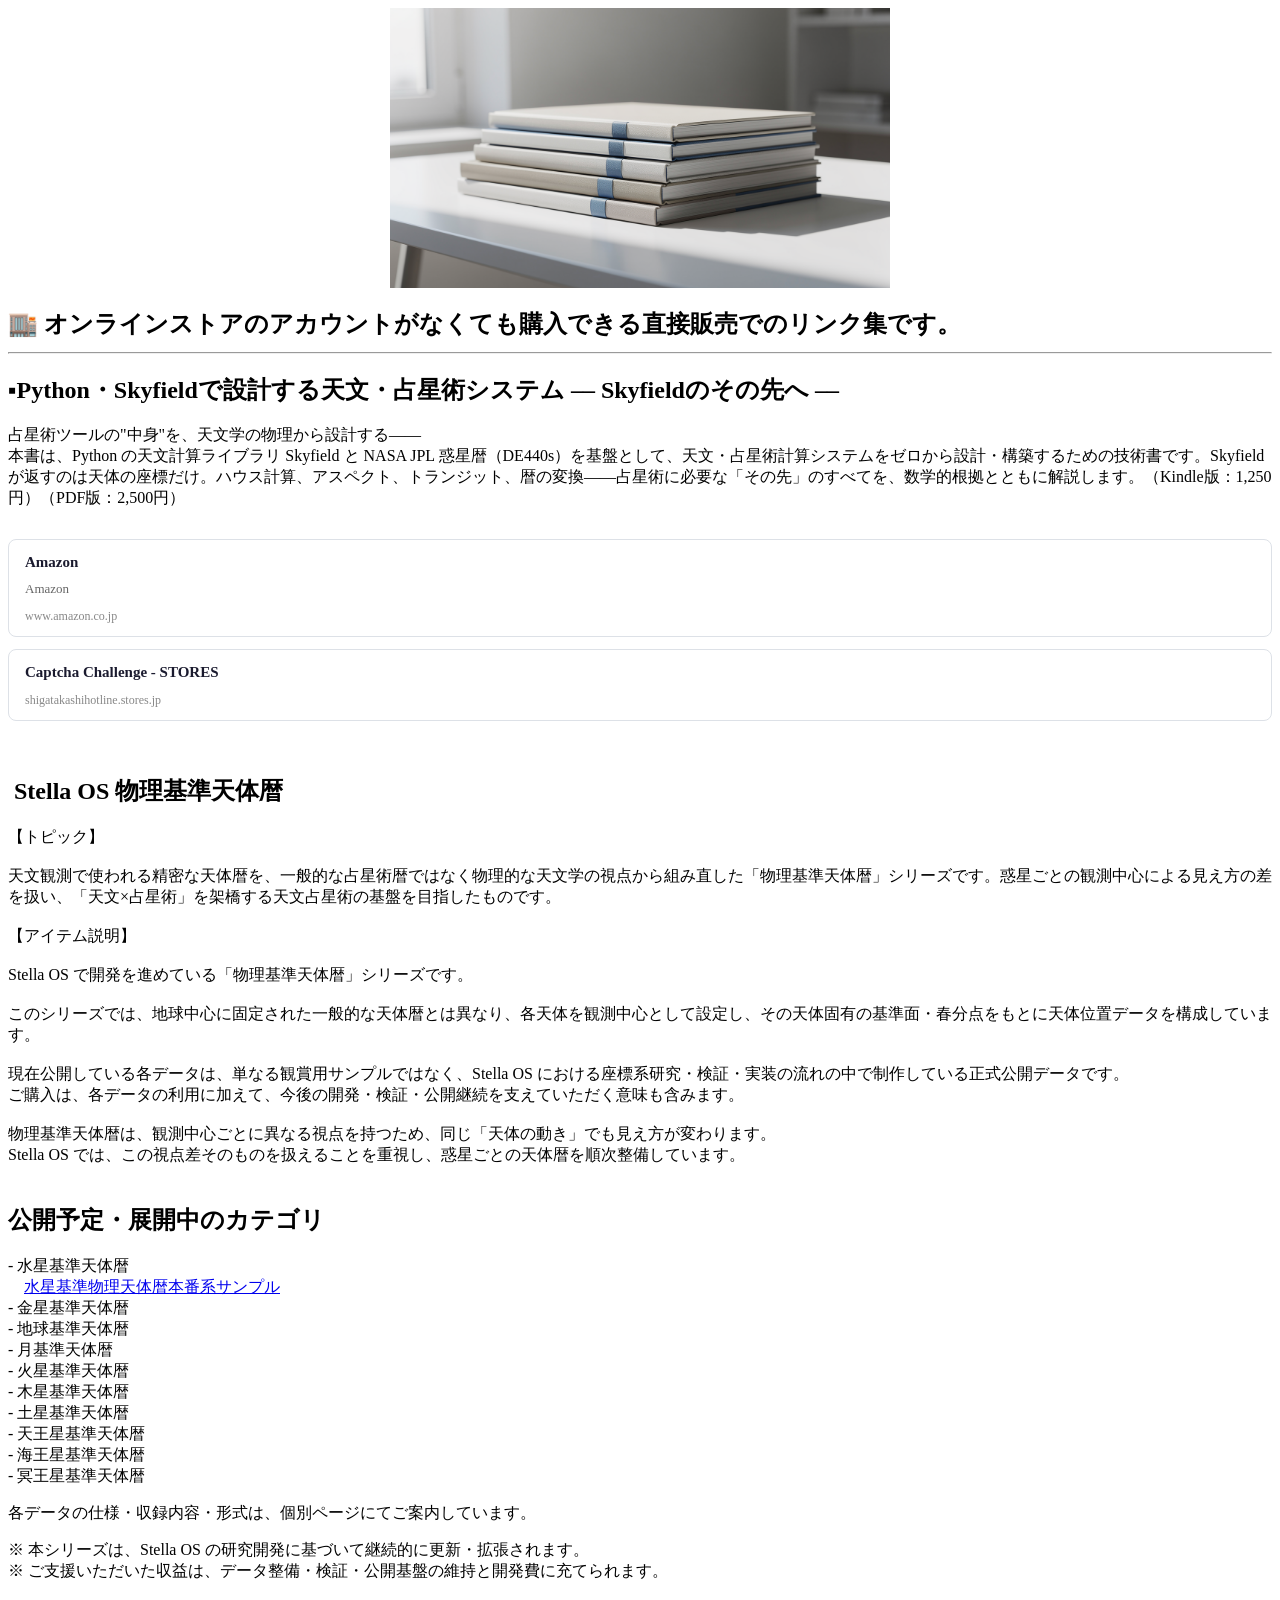
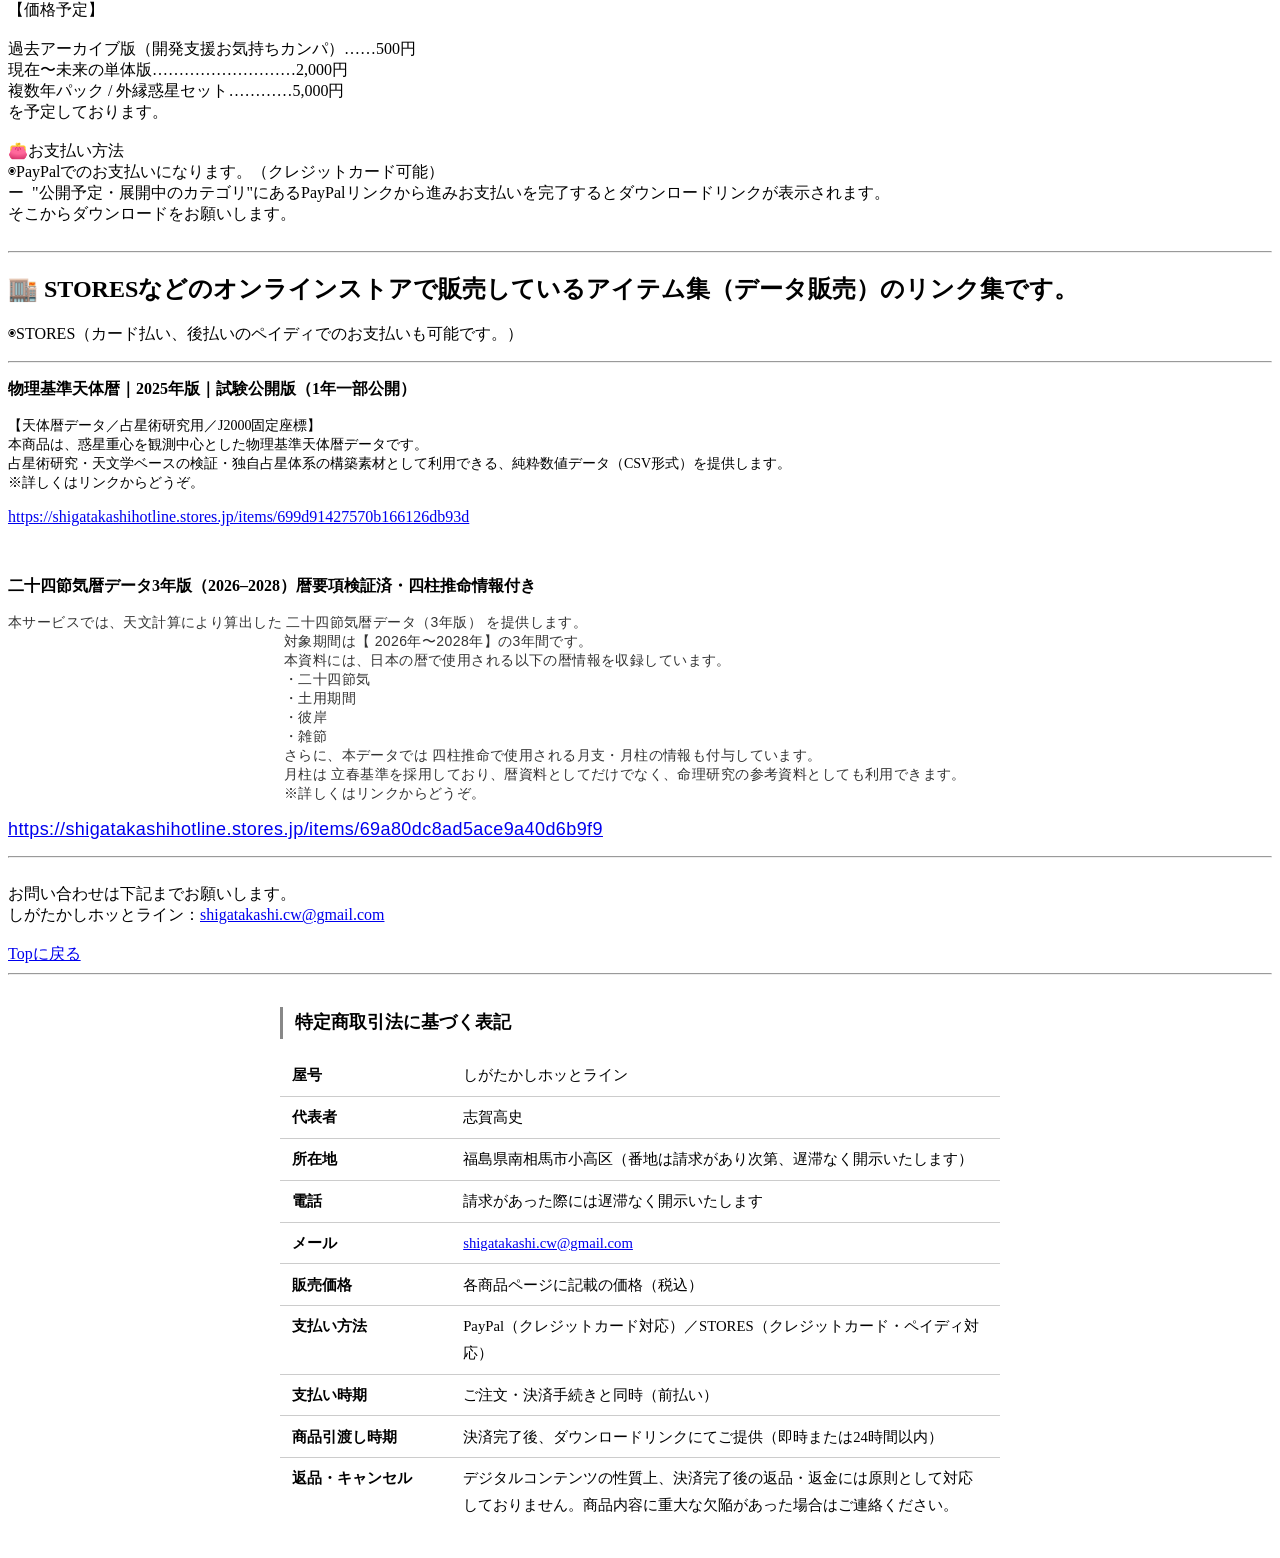
==== commit d645fae2: "update: 2026-04-19T07:13:08.959Z" ====
--- a/docs/items/index.html
+++ b/docs/items/index.html
@@ -15,65 +15,65 @@
 
     <main class="site-main">
       <section>
-        <h2>🏬 オンラインストアのアカウントがなくても購入できる直接販売でのリンク集です。<br><hr></h2><div><h2>▪️Python・Skyfieldで設計する天文・占星術システム –– Skyfieldのその先へ ––</h2><div>占星術ツールの"中身"を、天文学の物理から設計する——</div><div>本書は、Python の天文計算ライブラリ Skyfield と NASA JPL 惑星暦（DE440s）を基盤として、天文・占星術計算システムをゼロから設計・構築するための技術書です。Skyfield が返すのは天体の座標だけ。ハウス計算、アスペクト、トランジット、暦の変換——占星術に必要な「その先」のすべてを、数学的根拠とともに解説します。（Kindle版：1,250円）（PDF版：2,500円）</div><div><br></div></div><div><a href="../items/skyfield-beyond/skyfield-beyond_v1.html">📚 詳細ページはこちらです。</a></div><h2>&nbsp;Stella OS 物理基準天体暦</h2><div><div>【トピック】</div><div><br></div><div>天文観測で使われる精密な天体暦を、一般的な占星術暦ではなく物理的な天文学の視点から組み直した「物理基準天体暦」シリーズです。惑星ごとの観測中心による見え方の差を扱い、「天文×占星術」を架橋する天文占星術の基盤を目指したものです。</div><div><br></div><div>【アイテム説明】</div><div><br></div><div>Stella OS で開発を進めている「物理基準天体暦」シリーズです。</div><div><br></div><div>このシリーズでは、地球中心に固定された一般的な天体暦とは異なり、各天体を観測中心として設定し、その天体固有の基準面・春分点をもとに天体位置データを構成しています。</div><div><br></div><div>現在公開している各データは、単なる観賞用サンプルではなく、Stella OS における座標系研究・検証・実装の流れの中で制作している正式公開データです。&nbsp;&nbsp;</div><div>ご購入は、各データの利用に加えて、今後の開発・検証・公開継続を支えていただく意味も含みます。</div><div><br></div><div>物理基準天体暦は、観測中心ごとに異なる視点を持つため、同じ「天体の動き」でも見え方が変わります。&nbsp;&nbsp;</div><div>Stella OS では、この視点差そのものを扱えることを重視し、惑星ごとの天体暦を順次整備しています。</div><div><br></div><h2>公開予定・展開中のカテゴリ</h2><div>- 水星基準天体暦</div><div>　<a href="../items/Mercury_physics/Mercury_physics_sample.html">水星基準物理天体暦本番系サンプル</a></div><div>- 金星基準天体暦</div><div>- 地球基準天体暦<br>- 月基準天体暦</div><div>- 火星基準天体暦</div><div>- 木星基準天体暦</div><div>- 土星基準天体暦</div><div>- 天王星基準天体暦</div><div>- 海王星基準天体暦</div><div>- 冥王星基準天体暦</div><p>各データの仕様・収録内容・形式は、個別ページにてご案内しています。</p><div>※ 本シリーズは、Stella OS の研究開発に基づいて継続的に更新・拡張されます。&nbsp;&nbsp;</div><div>※ ご支援いただいた収益は、データ整備・検証・公開基盤の維持と開発費に充てられます。</div><div><br></div><div>【価格予定】</div><div><br></div><div>過去アーカイブ版（開発支援お気持ちカンパ）……500円</div><div>現在〜未来の単体版………………………2,000円</div><div>複数年パック / 外縁惑星セット…………5,000円</div><div>を予定しております。<br><br>👛お支払い方法</div><div>◉PayPalでのお支払いになります。（クレジットカード可能）<br>ー&nbsp; "公開予定・展開中のカテゴリ"にあるPayPalリンクから進みお支払いを完了するとダウンロードリンクが表示されます。</div><div>そこからダウンロードをお願いします。<br><br></div></div><div><hr></div><h1><span style="font-size: 18px;"><span style="font-size: 18px;"><span style="font-size: 14px;"><span style="font-size: 24px;">🏬 STORESなどのオンラインストアで販売しているアイテム集（データ販売）のリンク集です。</span></span></span></span></h1><p>◉STORES（カード払い、後払いのペイディでのお支払いも可能です。）</p><hr><p><b>物理基準天体暦｜2025年版｜試験公開版（1年一部公開）</b></p><p><span style="font-size:14px;">【天体暦データ／占星術研究用／J2000固定座標】<br></span><span style="font-size: 14px;">本商品は、惑星重心を観測中心とした物理基準天体暦データです。<br></span><span style="font-size: 14px;">占星術研究・天文学ベースの検証・独自占星体系の構築素材として利用できる、純粋数値データ（CSV形式）を提供します。<br>※詳しくはリンクからどうぞ。</span></p><p><a href="https://shigatakashihotline.stores.jp/items/699d91427570b166126db93d">https://shigatakashihotline.stores.jp/items/699d91427570b166126db93d</a></p><p><br></p><p><b>二十四節気暦データ3年版（2026–2028）暦要項検証済・四柱推命情報付き</b></p><p><span style="color: rgb(51, 51, 51); font-family: Lato, &quot;Hiragino Kaku Gothic ProN&quot;, Meiryo, sans-serif; font-size: 14px; letter-spacing: 0.42px; white-space-collapse: preserve;">本サービスでは、天文計算により算出した 二十四節気暦データ（3年版） を提供します。
-                                                        </span><span style="color: rgb(51, 51, 51); font-family: Lato, &quot;Hiragino Kaku Gothic ProN&quot;, Meiryo, sans-serif; font-size: 14px; letter-spacing: 0.42px; white-space-collapse: preserve;">対象期間は【 2026年〜2028年】の3年間です。
-                                                        </span><span style="color: rgb(51, 51, 51); font-family: Lato, &quot;Hiragino Kaku Gothic ProN&quot;, Meiryo, sans-serif; font-size: 14px; letter-spacing: 0.42px; white-space-collapse: preserve;">本資料には、日本の暦で使用される以下の暦情報を収録しています。
-                                                        </span><span style="color: rgb(51, 51, 51); font-family: Lato, &quot;Hiragino Kaku Gothic ProN&quot;, Meiryo, sans-serif; font-size: 14px; letter-spacing: 0.42px; white-space-collapse: preserve;">・二十四節気
-                                                        </span><span style="color: rgb(51, 51, 51); font-family: Lato, &quot;Hiragino Kaku Gothic ProN&quot;, Meiryo, sans-serif; font-size: 14px; letter-spacing: 0.42px; white-space-collapse: preserve;">・土用期間
-                                                        </span><span style="color: rgb(51, 51, 51); font-family: Lato, &quot;Hiragino Kaku Gothic ProN&quot;, Meiryo, sans-serif; font-size: 14px; letter-spacing: 0.42px; white-space-collapse: preserve;">・彼岸
-                                                        </span><span style="color: rgb(51, 51, 51); font-family: Lato, &quot;Hiragino Kaku Gothic ProN&quot;, Meiryo, sans-serif; font-size: 14px; letter-spacing: 0.42px; white-space-collapse: preserve;">・雑節
-                                                        </span><span style="color: rgb(51, 51, 51); font-family: Lato, &quot;Hiragino Kaku Gothic ProN&quot;, Meiryo, sans-serif; font-size: 14px; letter-spacing: 0.42px; white-space-collapse: preserve;">さらに、本データでは 四柱推命で使用される月支・月柱の情報も付与しています。
-                                                        </span><span style="color: rgb(51, 51, 51); font-family: Lato, &quot;Hiragino Kaku Gothic ProN&quot;, Meiryo, sans-serif; font-size: 14px; letter-spacing: 0.42px; white-space-collapse: preserve;">月柱は 立春基準を採用しており、暦資料としてだけでなく、命理研究の参考資料としても利用できます。
-                                                        ※詳しくはリンクからどうぞ。</span></p><p><font color="#333333" face="Lato, Hiragino Kaku Gothic ProN, Meiryo, sans-serif"><span style="font-size: 14px; letter-spacing: 0.42px; white-space-collapse: preserve;"><span style="font-size: 18px;"><a href="https://shigatakashihotline.stores.jp/items/69a80dc8ad5ace9a40d6b9f9">https://shigatakashihotline.stores.jp/items/69a80dc8ad5ace9a40d6b9f9</a></span></span></font></p><hr><br>お問い合わせは下記までお願いします。<div>しがたかしホッとライン：<a href="mailto:shigatakashi.cw@gmail.com">shigatakashi.cw@gmail.com</a><br><div><br></div><div><a href="../index.html">Topに戻る</a></div></div>
-
-<hr>
-<div id="tokushoho" style="max-width:720px; margin:2rem auto; padding:0 1rem; font-size:0.92rem; line-height:1.8;">
-  <h2 style="font-size:1.1rem; border-left:3px solid #888; padding-left:0.75rem; margin-bottom:1rem;">特定商取引法に基づく表記</h2>
-  <table style="width:100%; border-collapse:collapse;">
-    <tbody>
-      <tr style="border-bottom:1px solid #ccc;">
-        <th style="text-align:left; padding:0.45rem 0.75rem; white-space:nowrap; width:10em; vertical-align:top;">屋号</th>
-        <td style="padding:0.45rem 0.75rem;">しがたかしホッとライン</td>
-      </tr>
-      <tr style="border-bottom:1px solid #ccc;">
-        <th style="text-align:left; padding:0.45rem 0.75rem; vertical-align:top;">代表者</th>
-        <td style="padding:0.45rem 0.75rem;">志賀高史</td>
-      </tr>
-      <tr style="border-bottom:1px solid #ccc;">
-        <th style="text-align:left; padding:0.45rem 0.75rem; vertical-align:top;">所在地</th>
-        <td style="padding:0.45rem 0.75rem;">福島県南相馬市小高区（番地は請求があり次第、遅滞なく開示いたします）</td>
-      </tr>
-      <tr style="border-bottom:1px solid #ccc;">
-        <th style="text-align:left; padding:0.45rem 0.75rem; vertical-align:top;">電話</th>
-        <td style="padding:0.45rem 0.75rem;">請求があった際には遅滞なく開示いたします</td>
-      </tr>
-      <tr style="border-bottom:1px solid #ccc;">
-        <th style="text-align:left; padding:0.45rem 0.75rem; vertical-align:top;">メール</th>
-        <td style="padding:0.45rem 0.75rem;"><a href="mailto:shigatakashi.cw@gmail.com">shigatakashi.cw@gmail.com</a></td>
-      </tr>
-      <tr style="border-bottom:1px solid #ccc;">
-        <th style="text-align:left; padding:0.45rem 0.75rem; vertical-align:top;">販売価格</th>
-        <td style="padding:0.45rem 0.75rem;">各商品ページに記載の価格（税込）</td>
-      </tr>
-      <tr style="border-bottom:1px solid #ccc;">
-        <th style="text-align:left; padding:0.45rem 0.75rem; vertical-align:top;">支払い方法</th>
-        <td style="padding:0.45rem 0.75rem;">PayPal（クレジットカード対応）／STORES（クレジットカード・ペイディ対応）</td>
-      </tr>
-      <tr style="border-bottom:1px solid #ccc;">
-        <th style="text-align:left; padding:0.45rem 0.75rem; vertical-align:top;">支払い時期</th>
-        <td style="padding:0.45rem 0.75rem;">ご注文・決済手続きと同時（前払い）</td>
-      </tr>
-      <tr style="border-bottom:1px solid #ccc;">
-        <th style="text-align:left; padding:0.45rem 0.75rem; vertical-align:top;">商品引渡し時期</th>
-        <td style="padding:0.45rem 0.75rem;">決済完了後、ダウンロードリンクにてご提供（即時または24時間以内）</td>
-      </tr>
-      <tr>
-        <th style="text-align:left; padding:0.45rem 0.75rem; vertical-align:top;">返品・キャンセル</th>
-        <td style="padding:0.45rem 0.75rem;">デジタルコンテンツの性質上、決済完了後の返品・返金には原則として対応しておりません。商品内容に重大な欠陥があった場合はご連絡ください。</td>
-      </tr>
-    </tbody>
-  </table>
-</div>
+        <h2>🏬 オンラインストアのアカウントがなくても購入できる直接販売でのリンク集です。<br><hr></h2><div><h2>▪️Python・Skyfieldで設計する天文・占星術システム –– Skyfieldのその先へ ––</h2><div>占星術ツールの"中身"を、天文学の物理から設計する——</div><div>本書は、Python の天文計算ライブラリ Skyfield と NASA JPL 惑星暦（DE440s）を基盤として、天文・占星術計算システムをゼロから設計・構築するための技術書です。Skyfield が返すのは天体の座標だけ。ハウス計算、アスペクト、トランジット、暦の変換——占星術に必要な「その先」のすべてを、数学的根拠とともに解説します。（Kindle版：1,250円）（PDF版：2,500円）</div><div><br></div></div><div contenteditable="false" style="border: 1px solid rgb(221, 225, 231); border-radius: 8px; overflow: hidden; margin: 12px 0px; background-image: initial; background-position: initial; background-size: initial; background-repeat: initial; background-attachment: initial; background-origin: initial; background-clip: initial; font-family: inherit;"><a href="https://www.amazon.co.jp/dp/B0GTHWKRYY" target="_blank" rel="noopener noreferrer" style="display: flex; text-decoration: none;"><div style="flex:1;padding:12px 16px;display:flex;flex-direction:column;gap:6px;min-width:0;overflow:hidden;"><div style="font-weight:700;font-size:15px;line-height:1.4;color:#1a1a2e;overflow:hidden;white-space:nowrap;text-overflow:ellipsis;">Amazon</div><div style="font-size:13px;color:#666;line-height:1.5;overflow:hidden;display:-webkit-box;-webkit-line-clamp:2;-webkit-box-orient:vertical;">Amazon</div><div style="display:flex;align-items:center;gap:6px;margin-top:auto;padding-top:4px;"><img src="https://www.amazon.co.jp/favicon.ico" width="16" height="16" alt="" style="width:16px;height:16px;object-fit:contain;" onerror="this.style.display='none'"><span style="font-size:12px;color:#888;">www.amazon.co.jp</span></div></div><div style="width:160px;min-width:160px;background:#f0f2f4;overflow:hidden;"><img src="https://m.media-amazon.com/images/G/01/share-icons/previewdoh/amazon.png" alt="" style="width:100%;height:100%;object-fit:cover;display:block;" onerror="this.parentElement.style.display='none'"></div></a></div><div contenteditable="false" style="border: 1px solid rgb(221, 225, 231); border-radius: 8px; overflow: hidden; margin: 12px 0px; background-image: initial; background-position: initial; background-size: initial; background-repeat: initial; background-attachment: initial; background-origin: initial; background-clip: initial; font-family: inherit;"><a href="https://shigatakashihotline.stores.jp/items/69c1f89f20bc0f3c466e39d7" target="_blank" rel="noopener noreferrer" style="display: flex; text-decoration: none;"><div style="flex:1;padding:12px 16px;display:flex;flex-direction:column;gap:6px;min-width:0;overflow:hidden;"><div style="font-weight:700;font-size:15px;line-height:1.4;color:#1a1a2e;overflow:hidden;white-space:nowrap;text-overflow:ellipsis;">Captcha Challenge - STORES</div><div style="display:flex;align-items:center;gap:6px;margin-top:auto;padding-top:4px;"><img src="https://shigatakashihotline.stores.jp/favicon.ico" width="16" height="16" alt="" style="width:16px;height:16px;object-fit:contain;" onerror="this.style.display='none'"><span style="font-size:12px;color:#888;">shigatakashihotline.stores.jp</span></div></div></a></div><p><br></p><h2>&nbsp;Stella OS 物理基準天体暦</h2><div><div>【トピック】</div><div><br></div><div>天文観測で使われる精密な天体暦を、一般的な占星術暦ではなく物理的な天文学の視点から組み直した「物理基準天体暦」シリーズです。惑星ごとの観測中心による見え方の差を扱い、「天文×占星術」を架橋する天文占星術の基盤を目指したものです。</div><div><br></div><div>【アイテム説明】</div><div><br></div><div>Stella OS で開発を進めている「物理基準天体暦」シリーズです。</div><div><br></div><div>このシリーズでは、地球中心に固定された一般的な天体暦とは異なり、各天体を観測中心として設定し、その天体固有の基準面・春分点をもとに天体位置データを構成しています。</div><div><br></div><div>現在公開している各データは、単なる観賞用サンプルではなく、Stella OS における座標系研究・検証・実装の流れの中で制作している正式公開データです。&nbsp;&nbsp;</div><div>ご購入は、各データの利用に加えて、今後の開発・検証・公開継続を支えていただく意味も含みます。</div><div><br></div><div>物理基準天体暦は、観測中心ごとに異なる視点を持つため、同じ「天体の動き」でも見え方が変わります。&nbsp;&nbsp;</div><div>Stella OS では、この視点差そのものを扱えることを重視し、惑星ごとの天体暦を順次整備しています。</div><div><br></div><h2>公開予定・展開中のカテゴリ</h2><div>- 水星基準天体暦</div><div>　<a href="../items/Mercury_physics/Mercury_physics_sample.html">水星基準物理天体暦本番系サンプル</a></div><div>- 金星基準天体暦</div><div>- 地球基準天体暦<br>- 月基準天体暦</div><div>- 火星基準天体暦</div><div>- 木星基準天体暦</div><div>- 土星基準天体暦</div><div>- 天王星基準天体暦</div><div>- 海王星基準天体暦</div><div>- 冥王星基準天体暦</div><p>各データの仕様・収録内容・形式は、個別ページにてご案内しています。</p><div>※ 本シリーズは、Stella OS の研究開発に基づいて継続的に更新・拡張されます。&nbsp;&nbsp;</div><div>※ ご支援いただいた収益は、データ整備・検証・公開基盤の維持と開発費に充てられます。</div><div><br></div><div>【価格予定】</div><div><br></div><div>過去アーカイブ版（開発支援お気持ちカンパ）……500円</div><div>現在〜未来の単体版………………………2,000円</div><div>複数年パック / 外縁惑星セット…………5,000円</div><div>を予定しております。<br><br>👛お支払い方法</div><div>◉PayPalでのお支払いになります。（クレジットカード可能）<br>ー&nbsp; "公開予定・展開中のカテゴリ"にあるPayPalリンクから進みお支払いを完了するとダウンロードリンクが表示されます。</div><div>そこからダウンロードをお願いします。<br><br></div></div><div><hr></div><h1><span style="font-size: 18px;"><span style="font-size: 18px;"><span style="font-size: 14px;"><span style="font-size: 24px;">🏬 STORESなどのオンラインストアで販売しているアイテム集（データ販売）のリンク集です。</span></span></span></span></h1><p>◉STORES（カード払い、後払いのペイディでのお支払いも可能です。）</p><hr><p><b>物理基準天体暦｜2025年版｜試験公開版（1年一部公開）</b></p><p><span style="font-size:14px;">【天体暦データ／占星術研究用／J2000固定座標】<br></span><span style="font-size: 14px;">本商品は、惑星重心を観測中心とした物理基準天体暦データです。<br></span><span style="font-size: 14px;">占星術研究・天文学ベースの検証・独自占星体系の構築素材として利用できる、純粋数値データ（CSV形式）を提供します。<br>※詳しくはリンクからどうぞ。</span></p><p><a href="https://shigatakashihotline.stores.jp/items/699d91427570b166126db93d">https://shigatakashihotline.stores.jp/items/699d91427570b166126db93d</a></p><p><br></p><p><b>二十四節気暦データ3年版（2026–2028）暦要項検証済・四柱推命情報付き</b></p><p><span style="color: rgb(51, 51, 51); font-family: Lato, &quot;Hiragino Kaku Gothic ProN&quot;, Meiryo, sans-serif; font-size: 14px; letter-spacing: 0.42px; white-space-collapse: preserve;">本サービスでは、天文計算により算出した 二十四節気暦データ（3年版） を提供します。
+                                                                </span><span style="color: rgb(51, 51, 51); font-family: Lato, &quot;Hiragino Kaku Gothic ProN&quot;, Meiryo, sans-serif; font-size: 14px; letter-spacing: 0.42px; white-space-collapse: preserve;">対象期間は【 2026年〜2028年】の3年間です。
+                                                                </span><span style="color: rgb(51, 51, 51); font-family: Lato, &quot;Hiragino Kaku Gothic ProN&quot;, Meiryo, sans-serif; font-size: 14px; letter-spacing: 0.42px; white-space-collapse: preserve;">本資料には、日本の暦で使用される以下の暦情報を収録しています。
+                                                                </span><span style="color: rgb(51, 51, 51); font-family: Lato, &quot;Hiragino Kaku Gothic ProN&quot;, Meiryo, sans-serif; font-size: 14px; letter-spacing: 0.42px; white-space-collapse: preserve;">・二十四節気
+                                                                </span><span style="color: rgb(51, 51, 51); font-family: Lato, &quot;Hiragino Kaku Gothic ProN&quot;, Meiryo, sans-serif; font-size: 14px; letter-spacing: 0.42px; white-space-collapse: preserve;">・土用期間
+                                                                </span><span style="color: rgb(51, 51, 51); font-family: Lato, &quot;Hiragino Kaku Gothic ProN&quot;, Meiryo, sans-serif; font-size: 14px; letter-spacing: 0.42px; white-space-collapse: preserve;">・彼岸
+                                                                </span><span style="color: rgb(51, 51, 51); font-family: Lato, &quot;Hiragino Kaku Gothic ProN&quot;, Meiryo, sans-serif; font-size: 14px; letter-spacing: 0.42px; white-space-collapse: preserve;">・雑節
+                                                                </span><span style="color: rgb(51, 51, 51); font-family: Lato, &quot;Hiragino Kaku Gothic ProN&quot;, Meiryo, sans-serif; font-size: 14px; letter-spacing: 0.42px; white-space-collapse: preserve;">さらに、本データでは 四柱推命で使用される月支・月柱の情報も付与しています。
+                                                                </span><span style="color: rgb(51, 51, 51); font-family: Lato, &quot;Hiragino Kaku Gothic ProN&quot;, Meiryo, sans-serif; font-size: 14px; letter-spacing: 0.42px; white-space-collapse: preserve;">月柱は 立春基準を採用しており、暦資料としてだけでなく、命理研究の参考資料としても利用できます。
+                                                                ※詳しくはリンクからどうぞ。</span></p><p><font color="#333333" face="Lato, Hiragino Kaku Gothic ProN, Meiryo, sans-serif"><span style="font-size: 14px; letter-spacing: 0.42px; white-space-collapse: preserve;"><span style="font-size: 18px;"><a href="https://shigatakashihotline.stores.jp/items/69a80dc8ad5ace9a40d6b9f9">https://shigatakashihotline.stores.jp/items/69a80dc8ad5ace9a40d6b9f9</a></span></span></font></p><hr><br>お問い合わせは下記までお願いします。<div>しがたかしホッとライン：<a href="mailto:shigatakashi.cw@gmail.com">shigatakashi.cw@gmail.com</a><br><div><br></div><div><a href="../index.html">Topに戻る</a></div></div>
+        
+        <hr>
+        <div id="tokushoho" style="max-width:720px; margin:2rem auto; padding:0 1rem; font-size:0.92rem; line-height:1.8;">
+          <h2 style="font-size:1.1rem; border-left:3px solid #888; padding-left:0.75rem; margin-bottom:1rem;">特定商取引法に基づく表記</h2>
+          <table style="width:100%; border-collapse:collapse;">
+            <tbody>
+              <tr style="border-bottom:1px solid #ccc;">
+                <th style="text-align:left; padding:0.45rem 0.75rem; white-space:nowrap; width:10em; vertical-align:top;">屋号</th>
+                <td style="padding:0.45rem 0.75rem;">しがたかしホッとライン</td>
+              </tr>
+              <tr style="border-bottom:1px solid #ccc;">
+                <th style="text-align:left; padding:0.45rem 0.75rem; vertical-align:top;">代表者</th>
+                <td style="padding:0.45rem 0.75rem;">志賀高史</td>
+              </tr>
+              <tr style="border-bottom:1px solid #ccc;">
+                <th style="text-align:left; padding:0.45rem 0.75rem; vertical-align:top;">所在地</th>
+                <td style="padding:0.45rem 0.75rem;">福島県南相馬市小高区（番地は請求があり次第、遅滞なく開示いたします）</td>
+              </tr>
+              <tr style="border-bottom:1px solid #ccc;">
+                <th style="text-align:left; padding:0.45rem 0.75rem; vertical-align:top;">電話</th>
+                <td style="padding:0.45rem 0.75rem;">請求があった際には遅滞なく開示いたします</td>
+              </tr>
+              <tr style="border-bottom:1px solid #ccc;">
+                <th style="text-align:left; padding:0.45rem 0.75rem; vertical-align:top;">メール</th>
+                <td style="padding:0.45rem 0.75rem;"><a href="mailto:shigatakashi.cw@gmail.com">shigatakashi.cw@gmail.com</a></td>
+              </tr>
+              <tr style="border-bottom:1px solid #ccc;">
+                <th style="text-align:left; padding:0.45rem 0.75rem; vertical-align:top;">販売価格</th>
+                <td style="padding:0.45rem 0.75rem;">各商品ページに記載の価格（税込）</td>
+              </tr>
+              <tr style="border-bottom:1px solid #ccc;">
+                <th style="text-align:left; padding:0.45rem 0.75rem; vertical-align:top;">支払い方法</th>
+                <td style="padding:0.45rem 0.75rem;">PayPal（クレジットカード対応）／STORES（クレジットカード・ペイディ対応）</td>
+              </tr>
+              <tr style="border-bottom:1px solid #ccc;">
+                <th style="text-align:left; padding:0.45rem 0.75rem; vertical-align:top;">支払い時期</th>
+                <td style="padding:0.45rem 0.75rem;">ご注文・決済手続きと同時（前払い）</td>
+              </tr>
+              <tr style="border-bottom:1px solid #ccc;">
+                <th style="text-align:left; padding:0.45rem 0.75rem; vertical-align:top;">商品引渡し時期</th>
+                <td style="padding:0.45rem 0.75rem;">決済完了後、ダウンロードリンクにてご提供（即時または24時間以内）</td>
+              </tr>
+              <tr>
+                <th style="text-align:left; padding:0.45rem 0.75rem; vertical-align:top;">返品・キャンセル</th>
+                <td style="padding:0.45rem 0.75rem;">デジタルコンテンツの性質上、決済完了後の返品・返金には原則として対応しておりません。商品内容に重大な欠陥があった場合はご連絡ください。</td>
+              </tr>
+            </tbody>
+          </table>
+        </div>
       </section>
     </main>
   </body>
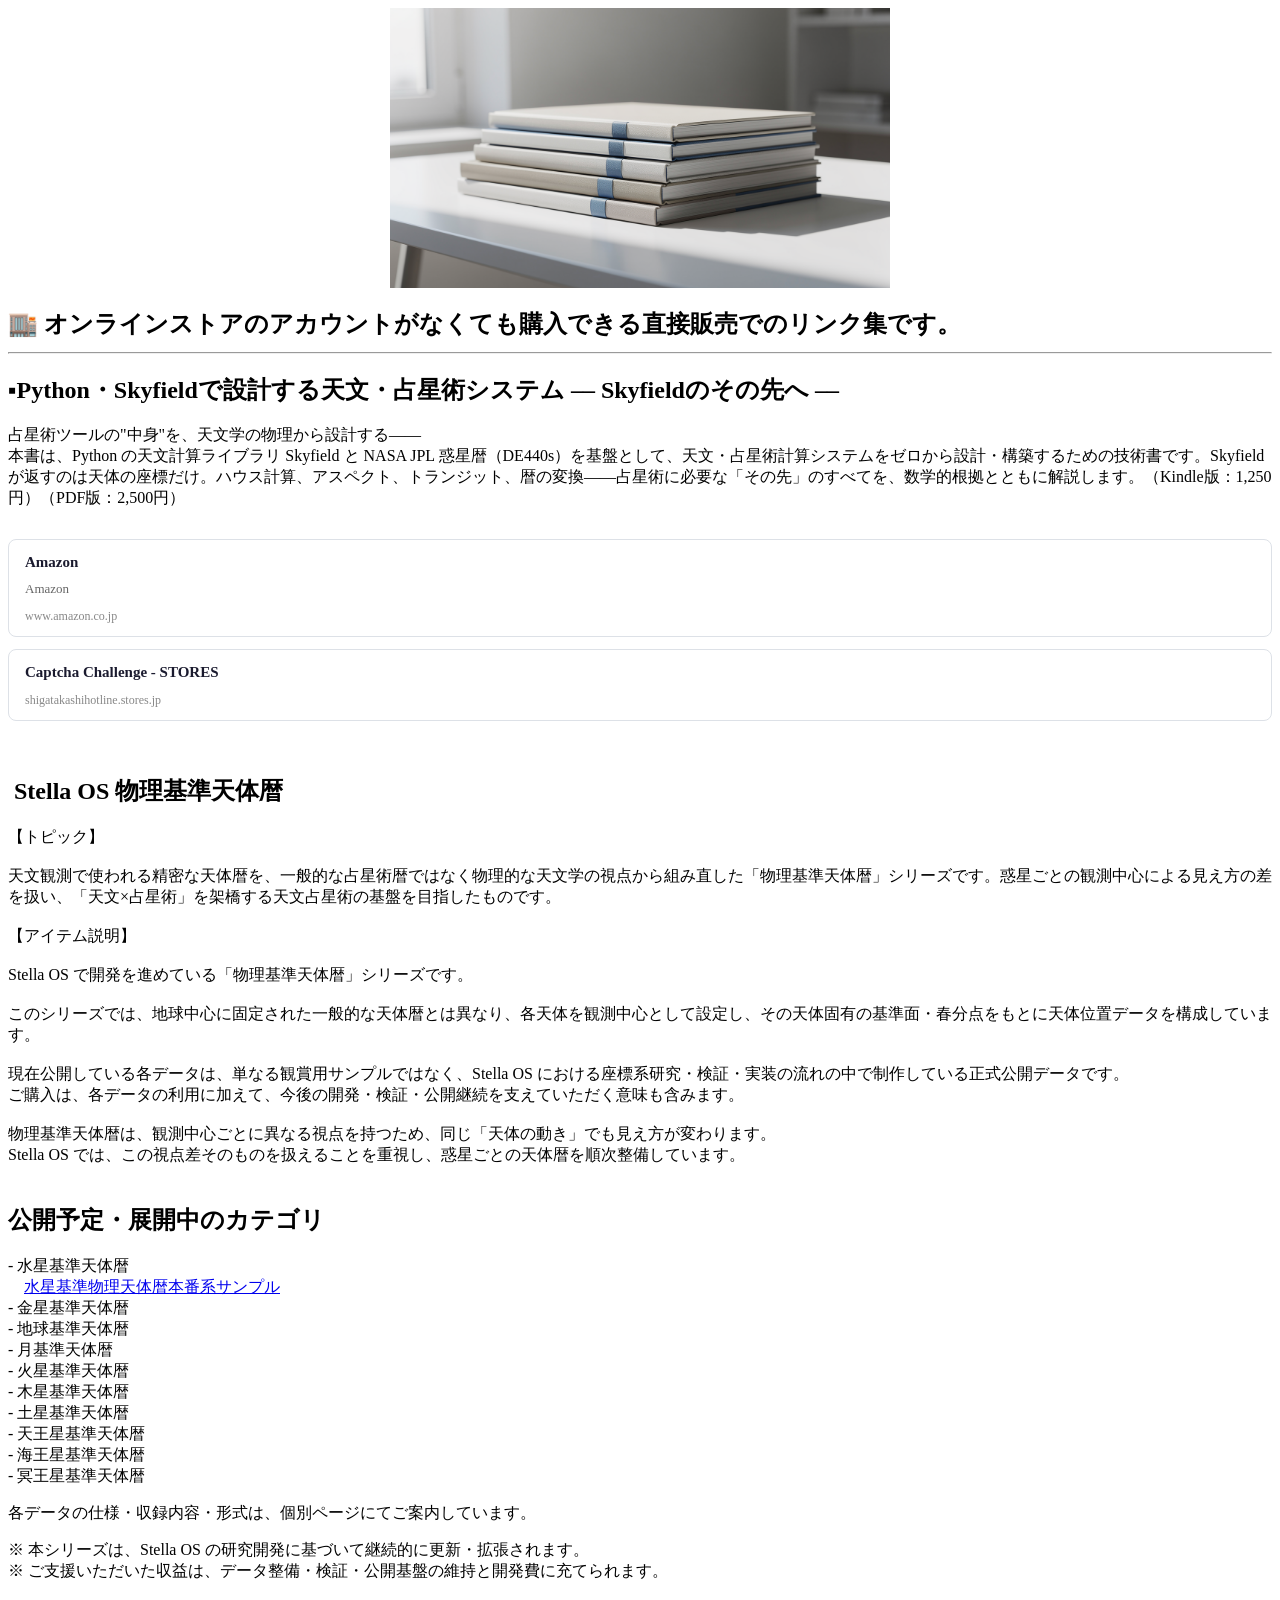
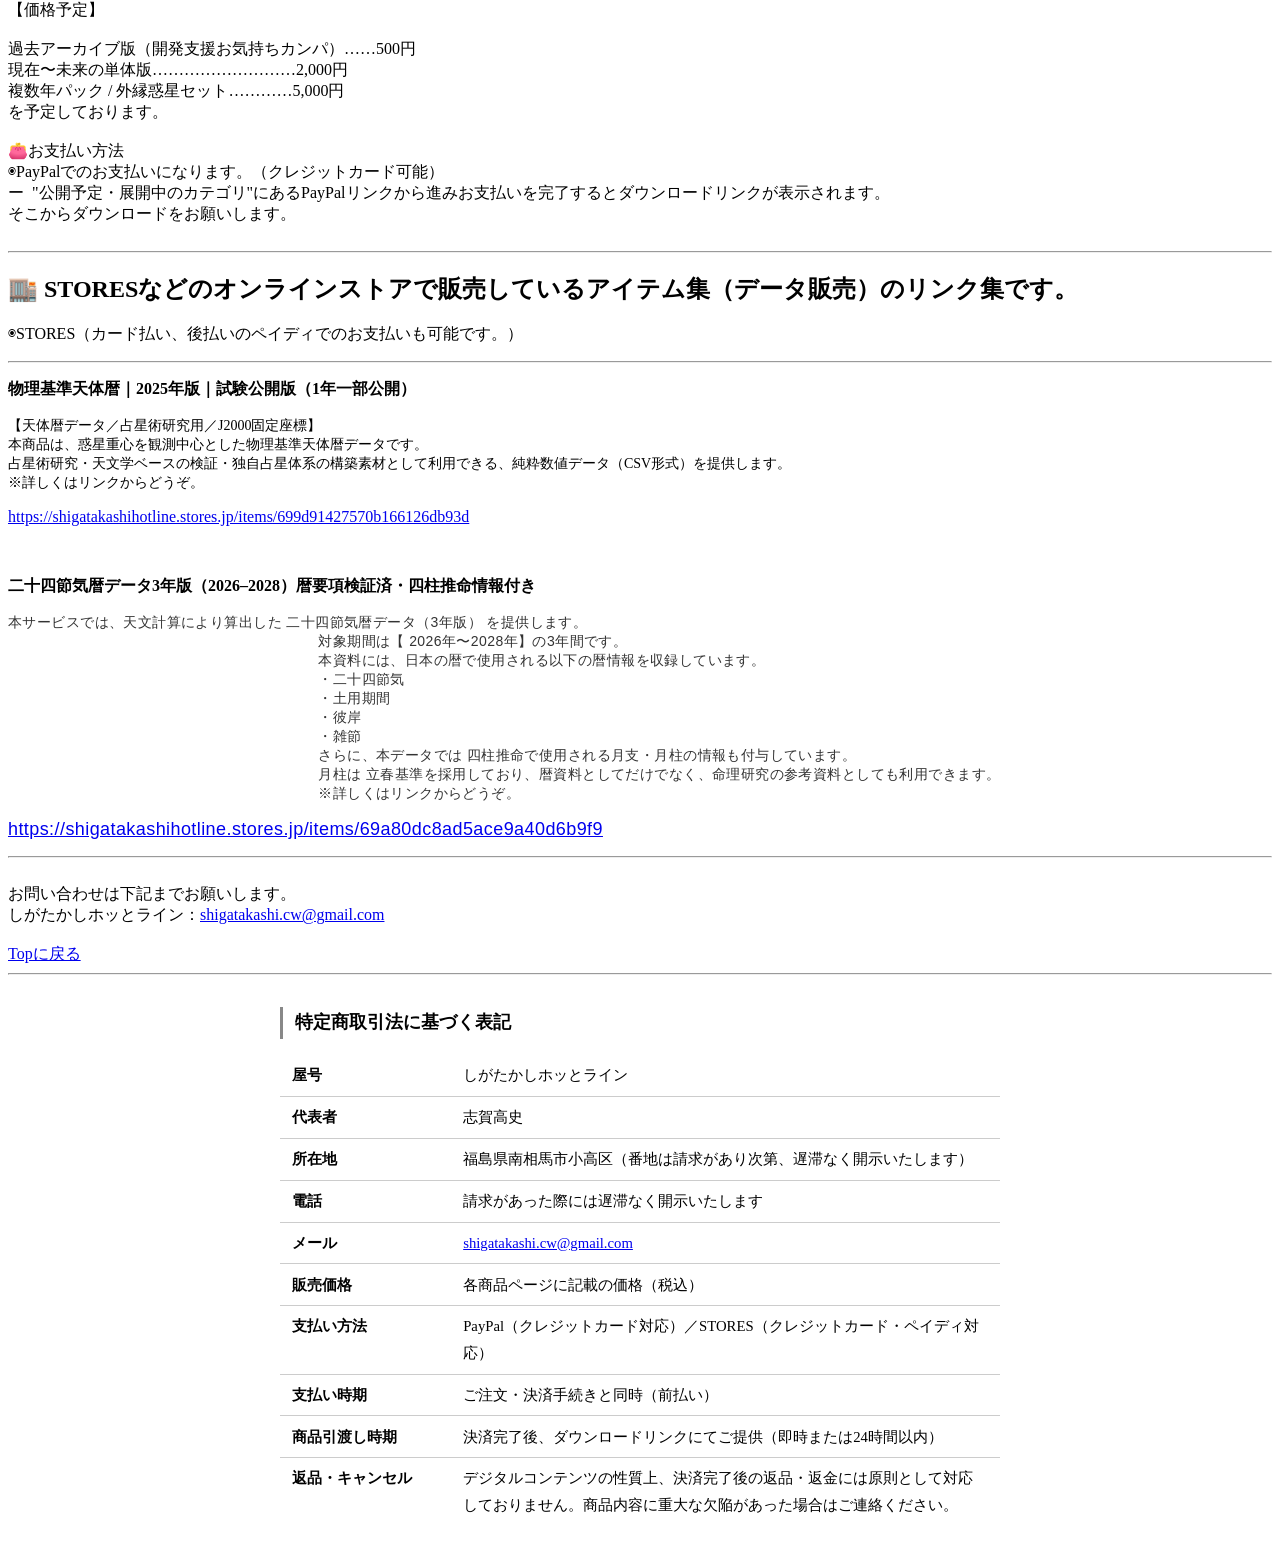
==== commit ce317882: "update: 2026-04-19T07:17:34.986Z" ====
--- a/docs/items/index.html
+++ b/docs/items/index.html
@@ -16,64 +16,64 @@
     <main class="site-main">
       <section>
         <h2>🏬 オンラインストアのアカウントがなくても購入できる直接販売でのリンク集です。<br><hr></h2><div><h2>▪️Python・Skyfieldで設計する天文・占星術システム –– Skyfieldのその先へ ––</h2><div>占星術ツールの"中身"を、天文学の物理から設計する——</div><div>本書は、Python の天文計算ライブラリ Skyfield と NASA JPL 惑星暦（DE440s）を基盤として、天文・占星術計算システムをゼロから設計・構築するための技術書です。Skyfield が返すのは天体の座標だけ。ハウス計算、アスペクト、トランジット、暦の変換——占星術に必要な「その先」のすべてを、数学的根拠とともに解説します。（Kindle版：1,250円）（PDF版：2,500円）</div><div><br></div></div><div contenteditable="false" style="border: 1px solid rgb(221, 225, 231); border-radius: 8px; overflow: hidden; margin: 12px 0px; background-image: initial; background-position: initial; background-size: initial; background-repeat: initial; background-attachment: initial; background-origin: initial; background-clip: initial; font-family: inherit;"><a href="https://www.amazon.co.jp/dp/B0GTHWKRYY" target="_blank" rel="noopener noreferrer" style="display: flex; text-decoration: none;"><div style="flex:1;padding:12px 16px;display:flex;flex-direction:column;gap:6px;min-width:0;overflow:hidden;"><div style="font-weight:700;font-size:15px;line-height:1.4;color:#1a1a2e;overflow:hidden;white-space:nowrap;text-overflow:ellipsis;">Amazon</div><div style="font-size:13px;color:#666;line-height:1.5;overflow:hidden;display:-webkit-box;-webkit-line-clamp:2;-webkit-box-orient:vertical;">Amazon</div><div style="display:flex;align-items:center;gap:6px;margin-top:auto;padding-top:4px;"><img src="https://www.amazon.co.jp/favicon.ico" width="16" height="16" alt="" style="width:16px;height:16px;object-fit:contain;" onerror="this.style.display='none'"><span style="font-size:12px;color:#888;">www.amazon.co.jp</span></div></div><div style="width:160px;min-width:160px;background:#f0f2f4;overflow:hidden;"><img src="https://m.media-amazon.com/images/G/01/share-icons/previewdoh/amazon.png" alt="" style="width:100%;height:100%;object-fit:cover;display:block;" onerror="this.parentElement.style.display='none'"></div></a></div><div contenteditable="false" style="border: 1px solid rgb(221, 225, 231); border-radius: 8px; overflow: hidden; margin: 12px 0px; background-image: initial; background-position: initial; background-size: initial; background-repeat: initial; background-attachment: initial; background-origin: initial; background-clip: initial; font-family: inherit;"><a href="https://shigatakashihotline.stores.jp/items/69c1f89f20bc0f3c466e39d7" target="_blank" rel="noopener noreferrer" style="display: flex; text-decoration: none;"><div style="flex:1;padding:12px 16px;display:flex;flex-direction:column;gap:6px;min-width:0;overflow:hidden;"><div style="font-weight:700;font-size:15px;line-height:1.4;color:#1a1a2e;overflow:hidden;white-space:nowrap;text-overflow:ellipsis;">Captcha Challenge - STORES</div><div style="display:flex;align-items:center;gap:6px;margin-top:auto;padding-top:4px;"><img src="https://shigatakashihotline.stores.jp/favicon.ico" width="16" height="16" alt="" style="width:16px;height:16px;object-fit:contain;" onerror="this.style.display='none'"><span style="font-size:12px;color:#888;">shigatakashihotline.stores.jp</span></div></div></a></div><p><br></p><h2>&nbsp;Stella OS 物理基準天体暦</h2><div><div>【トピック】</div><div><br></div><div>天文観測で使われる精密な天体暦を、一般的な占星術暦ではなく物理的な天文学の視点から組み直した「物理基準天体暦」シリーズです。惑星ごとの観測中心による見え方の差を扱い、「天文×占星術」を架橋する天文占星術の基盤を目指したものです。</div><div><br></div><div>【アイテム説明】</div><div><br></div><div>Stella OS で開発を進めている「物理基準天体暦」シリーズです。</div><div><br></div><div>このシリーズでは、地球中心に固定された一般的な天体暦とは異なり、各天体を観測中心として設定し、その天体固有の基準面・春分点をもとに天体位置データを構成しています。</div><div><br></div><div>現在公開している各データは、単なる観賞用サンプルではなく、Stella OS における座標系研究・検証・実装の流れの中で制作している正式公開データです。&nbsp;&nbsp;</div><div>ご購入は、各データの利用に加えて、今後の開発・検証・公開継続を支えていただく意味も含みます。</div><div><br></div><div>物理基準天体暦は、観測中心ごとに異なる視点を持つため、同じ「天体の動き」でも見え方が変わります。&nbsp;&nbsp;</div><div>Stella OS では、この視点差そのものを扱えることを重視し、惑星ごとの天体暦を順次整備しています。</div><div><br></div><h2>公開予定・展開中のカテゴリ</h2><div>- 水星基準天体暦</div><div>　<a href="../items/Mercury_physics/Mercury_physics_sample.html">水星基準物理天体暦本番系サンプル</a></div><div>- 金星基準天体暦</div><div>- 地球基準天体暦<br>- 月基準天体暦</div><div>- 火星基準天体暦</div><div>- 木星基準天体暦</div><div>- 土星基準天体暦</div><div>- 天王星基準天体暦</div><div>- 海王星基準天体暦</div><div>- 冥王星基準天体暦</div><p>各データの仕様・収録内容・形式は、個別ページにてご案内しています。</p><div>※ 本シリーズは、Stella OS の研究開発に基づいて継続的に更新・拡張されます。&nbsp;&nbsp;</div><div>※ ご支援いただいた収益は、データ整備・検証・公開基盤の維持と開発費に充てられます。</div><div><br></div><div>【価格予定】</div><div><br></div><div>過去アーカイブ版（開発支援お気持ちカンパ）……500円</div><div>現在〜未来の単体版………………………2,000円</div><div>複数年パック / 外縁惑星セット…………5,000円</div><div>を予定しております。<br><br>👛お支払い方法</div><div>◉PayPalでのお支払いになります。（クレジットカード可能）<br>ー&nbsp; "公開予定・展開中のカテゴリ"にあるPayPalリンクから進みお支払いを完了するとダウンロードリンクが表示されます。</div><div>そこからダウンロードをお願いします。<br><br></div></div><div><hr></div><h1><span style="font-size: 18px;"><span style="font-size: 18px;"><span style="font-size: 14px;"><span style="font-size: 24px;">🏬 STORESなどのオンラインストアで販売しているアイテム集（データ販売）のリンク集です。</span></span></span></span></h1><p>◉STORES（カード払い、後払いのペイディでのお支払いも可能です。）</p><hr><p><b>物理基準天体暦｜2025年版｜試験公開版（1年一部公開）</b></p><p><span style="font-size:14px;">【天体暦データ／占星術研究用／J2000固定座標】<br></span><span style="font-size: 14px;">本商品は、惑星重心を観測中心とした物理基準天体暦データです。<br></span><span style="font-size: 14px;">占星術研究・天文学ベースの検証・独自占星体系の構築素材として利用できる、純粋数値データ（CSV形式）を提供します。<br>※詳しくはリンクからどうぞ。</span></p><p><a href="https://shigatakashihotline.stores.jp/items/699d91427570b166126db93d">https://shigatakashihotline.stores.jp/items/699d91427570b166126db93d</a></p><p><br></p><p><b>二十四節気暦データ3年版（2026–2028）暦要項検証済・四柱推命情報付き</b></p><p><span style="color: rgb(51, 51, 51); font-family: Lato, &quot;Hiragino Kaku Gothic ProN&quot;, Meiryo, sans-serif; font-size: 14px; letter-spacing: 0.42px; white-space-collapse: preserve;">本サービスでは、天文計算により算出した 二十四節気暦データ（3年版） を提供します。
-                                                                </span><span style="color: rgb(51, 51, 51); font-family: Lato, &quot;Hiragino Kaku Gothic ProN&quot;, Meiryo, sans-serif; font-size: 14px; letter-spacing: 0.42px; white-space-collapse: preserve;">対象期間は【 2026年〜2028年】の3年間です。
-                                                                </span><span style="color: rgb(51, 51, 51); font-family: Lato, &quot;Hiragino Kaku Gothic ProN&quot;, Meiryo, sans-serif; font-size: 14px; letter-spacing: 0.42px; white-space-collapse: preserve;">本資料には、日本の暦で使用される以下の暦情報を収録しています。
-                                                                </span><span style="color: rgb(51, 51, 51); font-family: Lato, &quot;Hiragino Kaku Gothic ProN&quot;, Meiryo, sans-serif; font-size: 14px; letter-spacing: 0.42px; white-space-collapse: preserve;">・二十四節気
-                                                                </span><span style="color: rgb(51, 51, 51); font-family: Lato, &quot;Hiragino Kaku Gothic ProN&quot;, Meiryo, sans-serif; font-size: 14px; letter-spacing: 0.42px; white-space-collapse: preserve;">・土用期間
-                                                                </span><span style="color: rgb(51, 51, 51); font-family: Lato, &quot;Hiragino Kaku Gothic ProN&quot;, Meiryo, sans-serif; font-size: 14px; letter-spacing: 0.42px; white-space-collapse: preserve;">・彼岸
-                                                                </span><span style="color: rgb(51, 51, 51); font-family: Lato, &quot;Hiragino Kaku Gothic ProN&quot;, Meiryo, sans-serif; font-size: 14px; letter-spacing: 0.42px; white-space-collapse: preserve;">・雑節
-                                                                </span><span style="color: rgb(51, 51, 51); font-family: Lato, &quot;Hiragino Kaku Gothic ProN&quot;, Meiryo, sans-serif; font-size: 14px; letter-spacing: 0.42px; white-space-collapse: preserve;">さらに、本データでは 四柱推命で使用される月支・月柱の情報も付与しています。
-                                                                </span><span style="color: rgb(51, 51, 51); font-family: Lato, &quot;Hiragino Kaku Gothic ProN&quot;, Meiryo, sans-serif; font-size: 14px; letter-spacing: 0.42px; white-space-collapse: preserve;">月柱は 立春基準を採用しており、暦資料としてだけでなく、命理研究の参考資料としても利用できます。
-                                                                ※詳しくはリンクからどうぞ。</span></p><p><font color="#333333" face="Lato, Hiragino Kaku Gothic ProN, Meiryo, sans-serif"><span style="font-size: 14px; letter-spacing: 0.42px; white-space-collapse: preserve;"><span style="font-size: 18px;"><a href="https://shigatakashihotline.stores.jp/items/69a80dc8ad5ace9a40d6b9f9">https://shigatakashihotline.stores.jp/items/69a80dc8ad5ace9a40d6b9f9</a></span></span></font></p><hr><br>お問い合わせは下記までお願いします。<div>しがたかしホッとライン：<a href="mailto:shigatakashi.cw@gmail.com">shigatakashi.cw@gmail.com</a><br><div><br></div><div><a href="../index.html">Topに戻る</a></div></div>
-        
-        <hr>
-        <div id="tokushoho" style="max-width:720px; margin:2rem auto; padding:0 1rem; font-size:0.92rem; line-height:1.8;">
-          <h2 style="font-size:1.1rem; border-left:3px solid #888; padding-left:0.75rem; margin-bottom:1rem;">特定商取引法に基づく表記</h2>
-          <table style="width:100%; border-collapse:collapse;">
-            <tbody>
-              <tr style="border-bottom:1px solid #ccc;">
-                <th style="text-align:left; padding:0.45rem 0.75rem; white-space:nowrap; width:10em; vertical-align:top;">屋号</th>
-                <td style="padding:0.45rem 0.75rem;">しがたかしホッとライン</td>
-              </tr>
-              <tr style="border-bottom:1px solid #ccc;">
-                <th style="text-align:left; padding:0.45rem 0.75rem; vertical-align:top;">代表者</th>
-                <td style="padding:0.45rem 0.75rem;">志賀高史</td>
-              </tr>
-              <tr style="border-bottom:1px solid #ccc;">
-                <th style="text-align:left; padding:0.45rem 0.75rem; vertical-align:top;">所在地</th>
-                <td style="padding:0.45rem 0.75rem;">福島県南相馬市小高区（番地は請求があり次第、遅滞なく開示いたします）</td>
-              </tr>
-              <tr style="border-bottom:1px solid #ccc;">
-                <th style="text-align:left; padding:0.45rem 0.75rem; vertical-align:top;">電話</th>
-                <td style="padding:0.45rem 0.75rem;">請求があった際には遅滞なく開示いたします</td>
-              </tr>
-              <tr style="border-bottom:1px solid #ccc;">
-                <th style="text-align:left; padding:0.45rem 0.75rem; vertical-align:top;">メール</th>
-                <td style="padding:0.45rem 0.75rem;"><a href="mailto:shigatakashi.cw@gmail.com">shigatakashi.cw@gmail.com</a></td>
-              </tr>
-              <tr style="border-bottom:1px solid #ccc;">
-                <th style="text-align:left; padding:0.45rem 0.75rem; vertical-align:top;">販売価格</th>
-                <td style="padding:0.45rem 0.75rem;">各商品ページに記載の価格（税込）</td>
-              </tr>
-              <tr style="border-bottom:1px solid #ccc;">
-                <th style="text-align:left; padding:0.45rem 0.75rem; vertical-align:top;">支払い方法</th>
-                <td style="padding:0.45rem 0.75rem;">PayPal（クレジットカード対応）／STORES（クレジットカード・ペイディ対応）</td>
-              </tr>
-              <tr style="border-bottom:1px solid #ccc;">
-                <th style="text-align:left; padding:0.45rem 0.75rem; vertical-align:top;">支払い時期</th>
-                <td style="padding:0.45rem 0.75rem;">ご注文・決済手続きと同時（前払い）</td>
-              </tr>
-              <tr style="border-bottom:1px solid #ccc;">
-                <th style="text-align:left; padding:0.45rem 0.75rem; vertical-align:top;">商品引渡し時期</th>
-                <td style="padding:0.45rem 0.75rem;">決済完了後、ダウンロードリンクにてご提供（即時または24時間以内）</td>
-              </tr>
-              <tr>
-                <th style="text-align:left; padding:0.45rem 0.75rem; vertical-align:top;">返品・キャンセル</th>
-                <td style="padding:0.45rem 0.75rem;">デジタルコンテンツの性質上、決済完了後の返品・返金には原則として対応しておりません。商品内容に重大な欠陥があった場合はご連絡ください。</td>
-              </tr>
-            </tbody>
-          </table>
-        </div>
+                                                                        </span><span style="color: rgb(51, 51, 51); font-family: Lato, &quot;Hiragino Kaku Gothic ProN&quot;, Meiryo, sans-serif; font-size: 14px; letter-spacing: 0.42px; white-space-collapse: preserve;">対象期間は【 2026年〜2028年】の3年間です。
+                                                                        </span><span style="color: rgb(51, 51, 51); font-family: Lato, &quot;Hiragino Kaku Gothic ProN&quot;, Meiryo, sans-serif; font-size: 14px; letter-spacing: 0.42px; white-space-collapse: preserve;">本資料には、日本の暦で使用される以下の暦情報を収録しています。
+                                                                        </span><span style="color: rgb(51, 51, 51); font-family: Lato, &quot;Hiragino Kaku Gothic ProN&quot;, Meiryo, sans-serif; font-size: 14px; letter-spacing: 0.42px; white-space-collapse: preserve;">・二十四節気
+                                                                        </span><span style="color: rgb(51, 51, 51); font-family: Lato, &quot;Hiragino Kaku Gothic ProN&quot;, Meiryo, sans-serif; font-size: 14px; letter-spacing: 0.42px; white-space-collapse: preserve;">・土用期間
+                                                                        </span><span style="color: rgb(51, 51, 51); font-family: Lato, &quot;Hiragino Kaku Gothic ProN&quot;, Meiryo, sans-serif; font-size: 14px; letter-spacing: 0.42px; white-space-collapse: preserve;">・彼岸
+                                                                        </span><span style="color: rgb(51, 51, 51); font-family: Lato, &quot;Hiragino Kaku Gothic ProN&quot;, Meiryo, sans-serif; font-size: 14px; letter-spacing: 0.42px; white-space-collapse: preserve;">・雑節
+                                                                        </span><span style="color: rgb(51, 51, 51); font-family: Lato, &quot;Hiragino Kaku Gothic ProN&quot;, Meiryo, sans-serif; font-size: 14px; letter-spacing: 0.42px; white-space-collapse: preserve;">さらに、本データでは 四柱推命で使用される月支・月柱の情報も付与しています。
+                                                                        </span><span style="color: rgb(51, 51, 51); font-family: Lato, &quot;Hiragino Kaku Gothic ProN&quot;, Meiryo, sans-serif; font-size: 14px; letter-spacing: 0.42px; white-space-collapse: preserve;">月柱は 立春基準を採用しており、暦資料としてだけでなく、命理研究の参考資料としても利用できます。
+                                                                        ※詳しくはリンクからどうぞ。</span></p><p><font color="#333333" face="Lato, Hiragino Kaku Gothic ProN, Meiryo, sans-serif"><span style="font-size: 14px; letter-spacing: 0.42px; white-space-collapse: preserve;"><span style="font-size: 18px;"><a href="https://shigatakashihotline.stores.jp/items/69a80dc8ad5ace9a40d6b9f9">https://shigatakashihotline.stores.jp/items/69a80dc8ad5ace9a40d6b9f9</a></span></span></font></p><hr><br>お問い合わせは下記までお願いします。<div>しがたかしホッとライン：<a href="mailto:shigatakashi.cw@gmail.com">shigatakashi.cw@gmail.com</a><br><div><br></div><div><a href="../index.html">Topに戻る</a></div></div>
+                
+                <hr>
+                <div id="tokushoho" style="max-width:720px; margin:2rem auto; padding:0 1rem; font-size:0.92rem; line-height:1.8;">
+                  <h2 style="font-size:1.1rem; border-left:3px solid #888; padding-left:0.75rem; margin-bottom:1rem;">特定商取引法に基づく表記</h2>
+                  <table style="width:100%; border-collapse:collapse;">
+                    <tbody>
+                      <tr style="border-bottom:1px solid #ccc;">
+                        <th style="text-align:left; padding:0.45rem 0.75rem; white-space:nowrap; width:10em; vertical-align:top;">屋号</th>
+                        <td style="padding:0.45rem 0.75rem;">しがたかしホッとライン</td>
+                      </tr>
+                      <tr style="border-bottom:1px solid #ccc;">
+                        <th style="text-align:left; padding:0.45rem 0.75rem; vertical-align:top;">代表者</th>
+                        <td style="padding:0.45rem 0.75rem;">志賀高史</td>
+                      </tr>
+                      <tr style="border-bottom:1px solid #ccc;">
+                        <th style="text-align:left; padding:0.45rem 0.75rem; vertical-align:top;">所在地</th>
+                        <td style="padding:0.45rem 0.75rem;">福島県南相馬市小高区（番地は請求があり次第、遅滞なく開示いたします）</td>
+                      </tr>
+                      <tr style="border-bottom:1px solid #ccc;">
+                        <th style="text-align:left; padding:0.45rem 0.75rem; vertical-align:top;">電話</th>
+                        <td style="padding:0.45rem 0.75rem;">請求があった際には遅滞なく開示いたします</td>
+                      </tr>
+                      <tr style="border-bottom:1px solid #ccc;">
+                        <th style="text-align:left; padding:0.45rem 0.75rem; vertical-align:top;">メール</th>
+                        <td style="padding:0.45rem 0.75rem;"><a href="mailto:shigatakashi.cw@gmail.com">shigatakashi.cw@gmail.com</a></td>
+                      </tr>
+                      <tr style="border-bottom:1px solid #ccc;">
+                        <th style="text-align:left; padding:0.45rem 0.75rem; vertical-align:top;">販売価格</th>
+                        <td style="padding:0.45rem 0.75rem;">各商品ページに記載の価格（税込）</td>
+                      </tr>
+                      <tr style="border-bottom:1px solid #ccc;">
+                        <th style="text-align:left; padding:0.45rem 0.75rem; vertical-align:top;">支払い方法</th>
+                        <td style="padding:0.45rem 0.75rem;">PayPal（クレジットカード対応）／STORES（クレジットカード・ペイディ対応）</td>
+                      </tr>
+                      <tr style="border-bottom:1px solid #ccc;">
+                        <th style="text-align:left; padding:0.45rem 0.75rem; vertical-align:top;">支払い時期</th>
+                        <td style="padding:0.45rem 0.75rem;">ご注文・決済手続きと同時（前払い）</td>
+                      </tr>
+                      <tr style="border-bottom:1px solid #ccc;">
+                        <th style="text-align:left; padding:0.45rem 0.75rem; vertical-align:top;">商品引渡し時期</th>
+                        <td style="padding:0.45rem 0.75rem;">決済完了後、ダウンロードリンクにてご提供（即時または24時間以内）</td>
+                      </tr>
+                      <tr>
+                        <th style="text-align:left; padding:0.45rem 0.75rem; vertical-align:top;">返品・キャンセル</th>
+                        <td style="padding:0.45rem 0.75rem;">デジタルコンテンツの性質上、決済完了後の返品・返金には原則として対応しておりません。商品内容に重大な欠陥があった場合はご連絡ください。</td>
+                      </tr>
+                    </tbody>
+                  </table>
+                </div>
       </section>
     </main>
   </body>
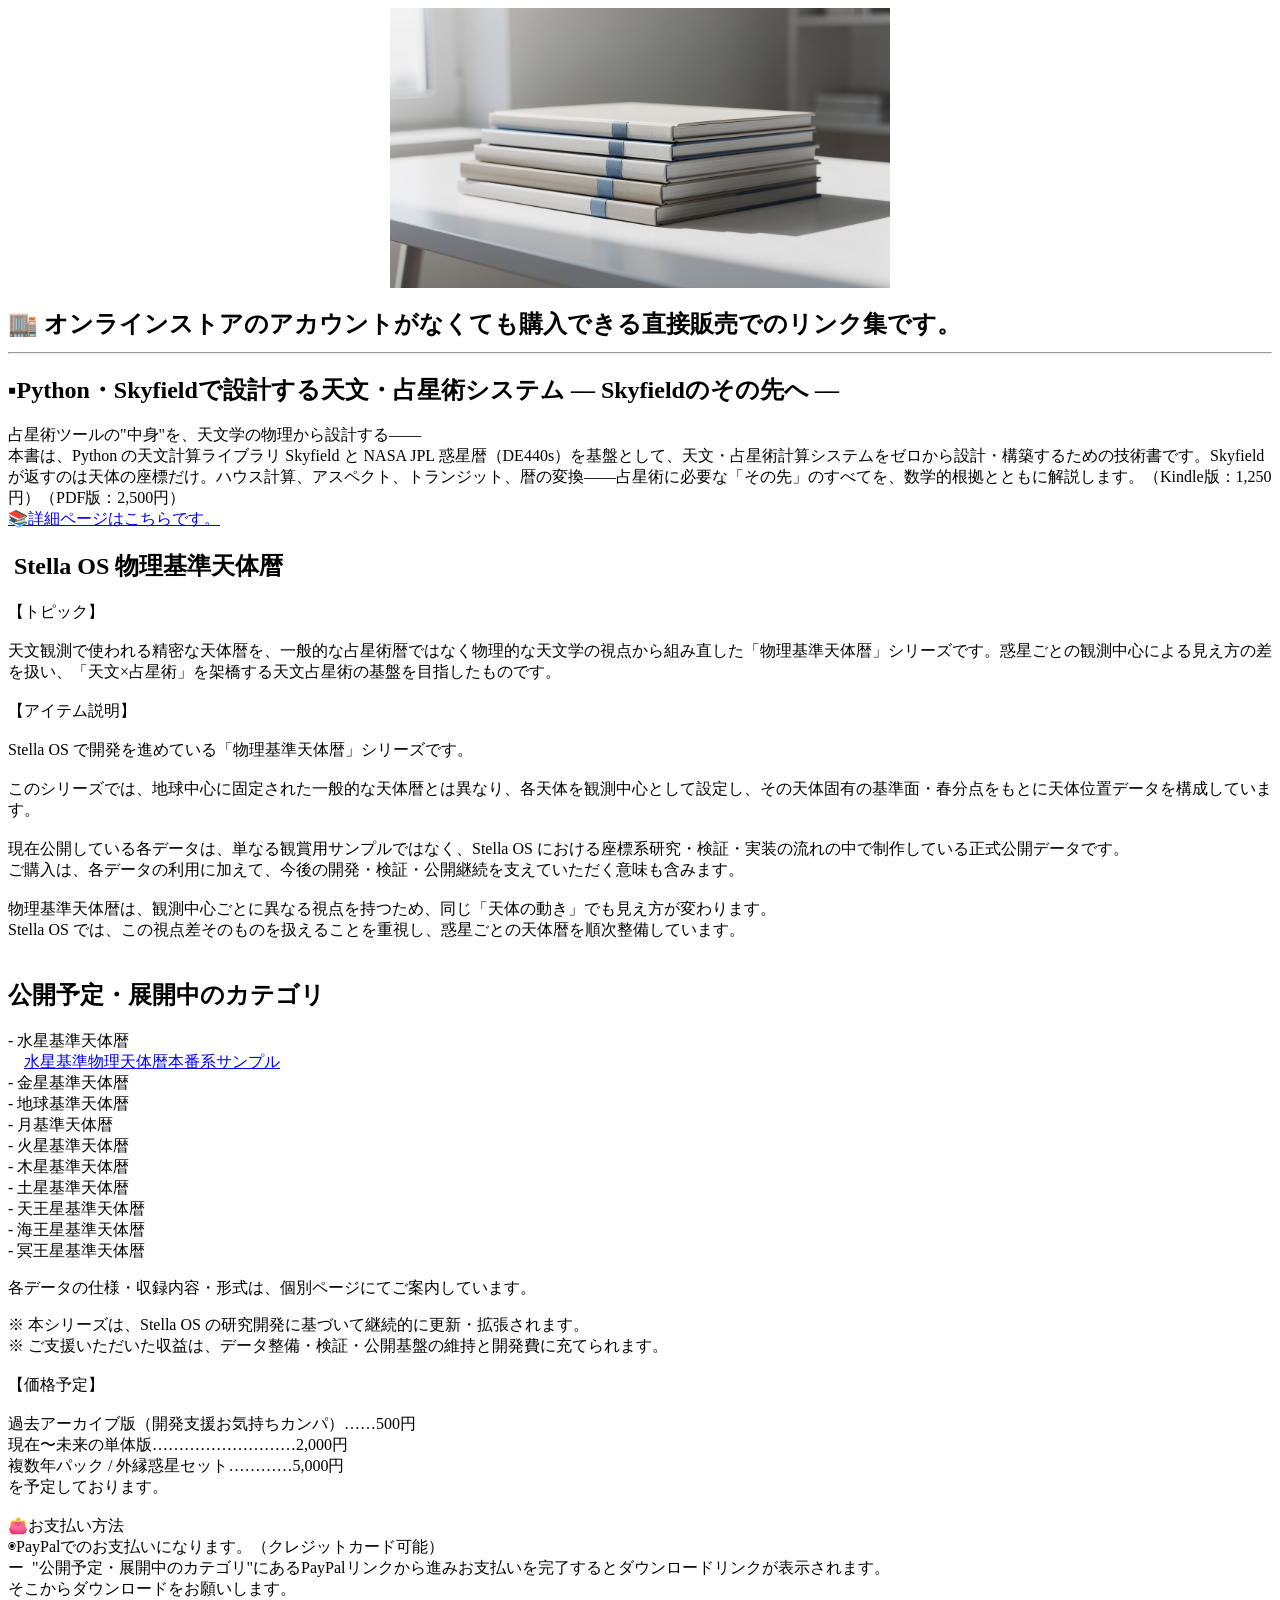
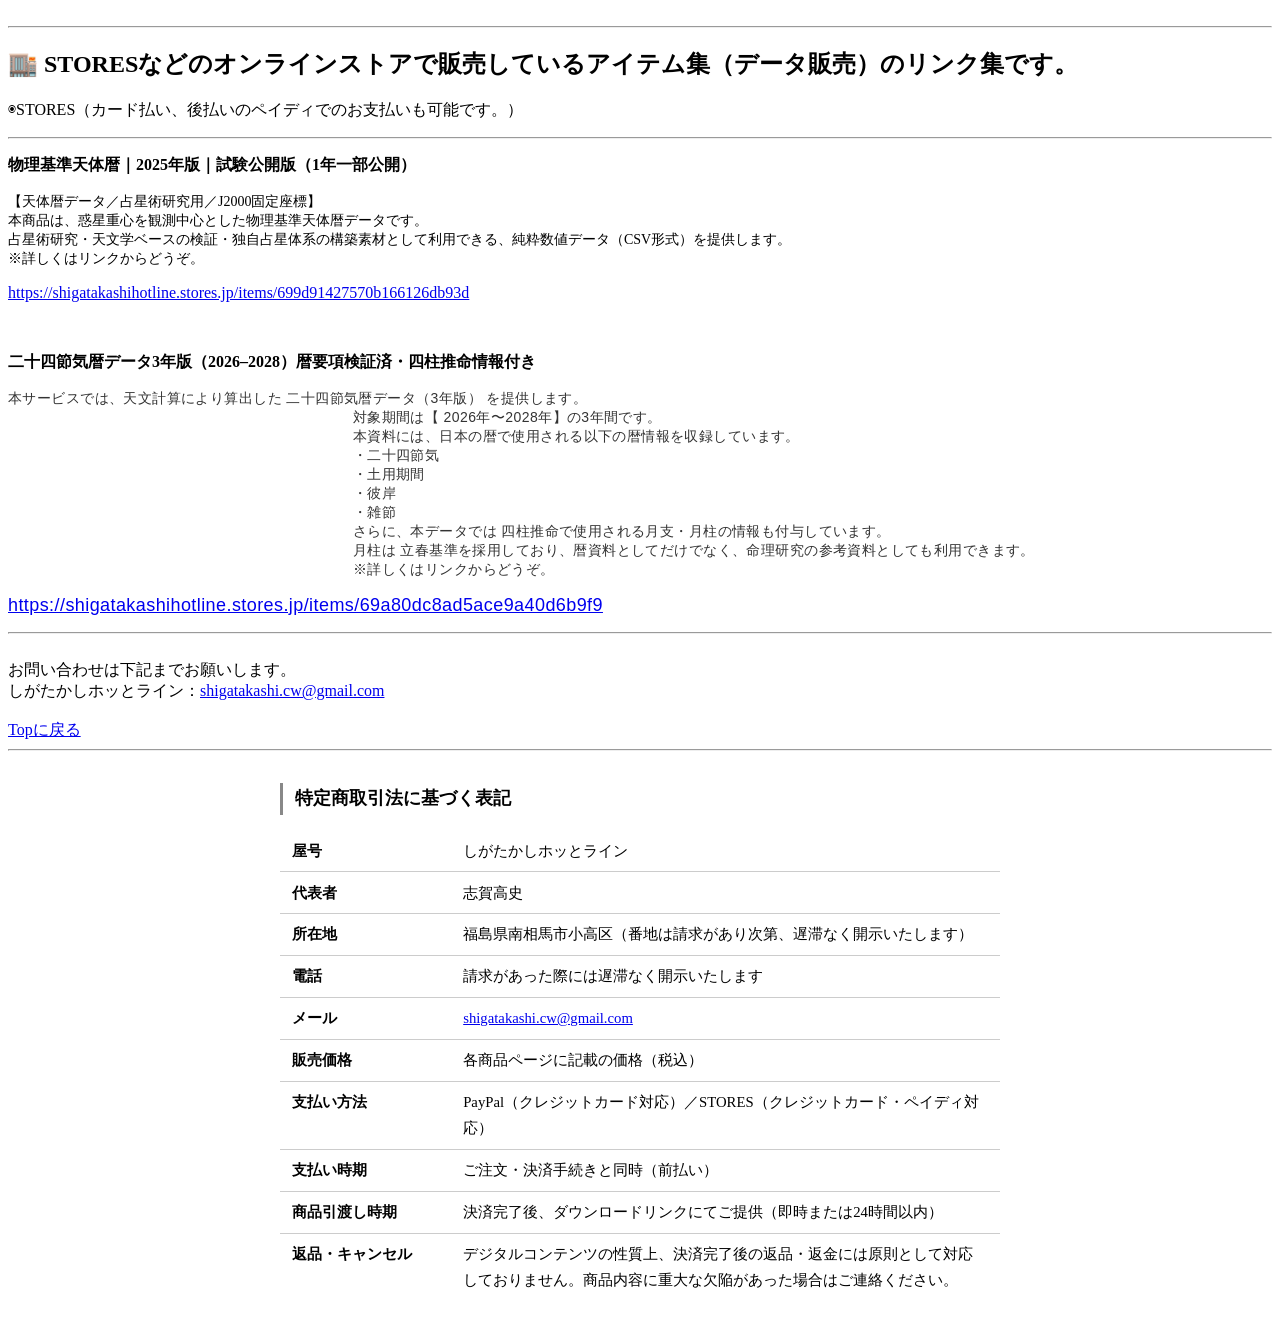
==== commit 11096ae2: "update: 2026-04-19T07:20:28.595Z" ====
--- a/docs/items/index.html
+++ b/docs/items/index.html
@@ -15,65 +15,65 @@
 
     <main class="site-main">
       <section>
-        <h2>🏬 オンラインストアのアカウントがなくても購入できる直接販売でのリンク集です。<br><hr></h2><div><h2>▪️Python・Skyfieldで設計する天文・占星術システム –– Skyfieldのその先へ ––</h2><div>占星術ツールの"中身"を、天文学の物理から設計する——</div><div>本書は、Python の天文計算ライブラリ Skyfield と NASA JPL 惑星暦（DE440s）を基盤として、天文・占星術計算システムをゼロから設計・構築するための技術書です。Skyfield が返すのは天体の座標だけ。ハウス計算、アスペクト、トランジット、暦の変換——占星術に必要な「その先」のすべてを、数学的根拠とともに解説します。（Kindle版：1,250円）（PDF版：2,500円）</div><div><br></div></div><div contenteditable="false" style="border: 1px solid rgb(221, 225, 231); border-radius: 8px; overflow: hidden; margin: 12px 0px; background-image: initial; background-position: initial; background-size: initial; background-repeat: initial; background-attachment: initial; background-origin: initial; background-clip: initial; font-family: inherit;"><a href="https://www.amazon.co.jp/dp/B0GTHWKRYY" target="_blank" rel="noopener noreferrer" style="display: flex; text-decoration: none;"><div style="flex:1;padding:12px 16px;display:flex;flex-direction:column;gap:6px;min-width:0;overflow:hidden;"><div style="font-weight:700;font-size:15px;line-height:1.4;color:#1a1a2e;overflow:hidden;white-space:nowrap;text-overflow:ellipsis;">Amazon</div><div style="font-size:13px;color:#666;line-height:1.5;overflow:hidden;display:-webkit-box;-webkit-line-clamp:2;-webkit-box-orient:vertical;">Amazon</div><div style="display:flex;align-items:center;gap:6px;margin-top:auto;padding-top:4px;"><img src="https://www.amazon.co.jp/favicon.ico" width="16" height="16" alt="" style="width:16px;height:16px;object-fit:contain;" onerror="this.style.display='none'"><span style="font-size:12px;color:#888;">www.amazon.co.jp</span></div></div><div style="width:160px;min-width:160px;background:#f0f2f4;overflow:hidden;"><img src="https://m.media-amazon.com/images/G/01/share-icons/previewdoh/amazon.png" alt="" style="width:100%;height:100%;object-fit:cover;display:block;" onerror="this.parentElement.style.display='none'"></div></a></div><div contenteditable="false" style="border: 1px solid rgb(221, 225, 231); border-radius: 8px; overflow: hidden; margin: 12px 0px; background-image: initial; background-position: initial; background-size: initial; background-repeat: initial; background-attachment: initial; background-origin: initial; background-clip: initial; font-family: inherit;"><a href="https://shigatakashihotline.stores.jp/items/69c1f89f20bc0f3c466e39d7" target="_blank" rel="noopener noreferrer" style="display: flex; text-decoration: none;"><div style="flex:1;padding:12px 16px;display:flex;flex-direction:column;gap:6px;min-width:0;overflow:hidden;"><div style="font-weight:700;font-size:15px;line-height:1.4;color:#1a1a2e;overflow:hidden;white-space:nowrap;text-overflow:ellipsis;">Captcha Challenge - STORES</div><div style="display:flex;align-items:center;gap:6px;margin-top:auto;padding-top:4px;"><img src="https://shigatakashihotline.stores.jp/favicon.ico" width="16" height="16" alt="" style="width:16px;height:16px;object-fit:contain;" onerror="this.style.display='none'"><span style="font-size:12px;color:#888;">shigatakashihotline.stores.jp</span></div></div></a></div><p><br></p><h2>&nbsp;Stella OS 物理基準天体暦</h2><div><div>【トピック】</div><div><br></div><div>天文観測で使われる精密な天体暦を、一般的な占星術暦ではなく物理的な天文学の視点から組み直した「物理基準天体暦」シリーズです。惑星ごとの観測中心による見え方の差を扱い、「天文×占星術」を架橋する天文占星術の基盤を目指したものです。</div><div><br></div><div>【アイテム説明】</div><div><br></div><div>Stella OS で開発を進めている「物理基準天体暦」シリーズです。</div><div><br></div><div>このシリーズでは、地球中心に固定された一般的な天体暦とは異なり、各天体を観測中心として設定し、その天体固有の基準面・春分点をもとに天体位置データを構成しています。</div><div><br></div><div>現在公開している各データは、単なる観賞用サンプルではなく、Stella OS における座標系研究・検証・実装の流れの中で制作している正式公開データです。&nbsp;&nbsp;</div><div>ご購入は、各データの利用に加えて、今後の開発・検証・公開継続を支えていただく意味も含みます。</div><div><br></div><div>物理基準天体暦は、観測中心ごとに異なる視点を持つため、同じ「天体の動き」でも見え方が変わります。&nbsp;&nbsp;</div><div>Stella OS では、この視点差そのものを扱えることを重視し、惑星ごとの天体暦を順次整備しています。</div><div><br></div><h2>公開予定・展開中のカテゴリ</h2><div>- 水星基準天体暦</div><div>　<a href="../items/Mercury_physics/Mercury_physics_sample.html">水星基準物理天体暦本番系サンプル</a></div><div>- 金星基準天体暦</div><div>- 地球基準天体暦<br>- 月基準天体暦</div><div>- 火星基準天体暦</div><div>- 木星基準天体暦</div><div>- 土星基準天体暦</div><div>- 天王星基準天体暦</div><div>- 海王星基準天体暦</div><div>- 冥王星基準天体暦</div><p>各データの仕様・収録内容・形式は、個別ページにてご案内しています。</p><div>※ 本シリーズは、Stella OS の研究開発に基づいて継続的に更新・拡張されます。&nbsp;&nbsp;</div><div>※ ご支援いただいた収益は、データ整備・検証・公開基盤の維持と開発費に充てられます。</div><div><br></div><div>【価格予定】</div><div><br></div><div>過去アーカイブ版（開発支援お気持ちカンパ）……500円</div><div>現在〜未来の単体版………………………2,000円</div><div>複数年パック / 外縁惑星セット…………5,000円</div><div>を予定しております。<br><br>👛お支払い方法</div><div>◉PayPalでのお支払いになります。（クレジットカード可能）<br>ー&nbsp; "公開予定・展開中のカテゴリ"にあるPayPalリンクから進みお支払いを完了するとダウンロードリンクが表示されます。</div><div>そこからダウンロードをお願いします。<br><br></div></div><div><hr></div><h1><span style="font-size: 18px;"><span style="font-size: 18px;"><span style="font-size: 14px;"><span style="font-size: 24px;">🏬 STORESなどのオンラインストアで販売しているアイテム集（データ販売）のリンク集です。</span></span></span></span></h1><p>◉STORES（カード払い、後払いのペイディでのお支払いも可能です。）</p><hr><p><b>物理基準天体暦｜2025年版｜試験公開版（1年一部公開）</b></p><p><span style="font-size:14px;">【天体暦データ／占星術研究用／J2000固定座標】<br></span><span style="font-size: 14px;">本商品は、惑星重心を観測中心とした物理基準天体暦データです。<br></span><span style="font-size: 14px;">占星術研究・天文学ベースの検証・独自占星体系の構築素材として利用できる、純粋数値データ（CSV形式）を提供します。<br>※詳しくはリンクからどうぞ。</span></p><p><a href="https://shigatakashihotline.stores.jp/items/699d91427570b166126db93d">https://shigatakashihotline.stores.jp/items/699d91427570b166126db93d</a></p><p><br></p><p><b>二十四節気暦データ3年版（2026–2028）暦要項検証済・四柱推命情報付き</b></p><p><span style="color: rgb(51, 51, 51); font-family: Lato, &quot;Hiragino Kaku Gothic ProN&quot;, Meiryo, sans-serif; font-size: 14px; letter-spacing: 0.42px; white-space-collapse: preserve;">本サービスでは、天文計算により算出した 二十四節気暦データ（3年版） を提供します。
-                                                                        </span><span style="color: rgb(51, 51, 51); font-family: Lato, &quot;Hiragino Kaku Gothic ProN&quot;, Meiryo, sans-serif; font-size: 14px; letter-spacing: 0.42px; white-space-collapse: preserve;">対象期間は【 2026年〜2028年】の3年間です。
-                                                                        </span><span style="color: rgb(51, 51, 51); font-family: Lato, &quot;Hiragino Kaku Gothic ProN&quot;, Meiryo, sans-serif; font-size: 14px; letter-spacing: 0.42px; white-space-collapse: preserve;">本資料には、日本の暦で使用される以下の暦情報を収録しています。
-                                                                        </span><span style="color: rgb(51, 51, 51); font-family: Lato, &quot;Hiragino Kaku Gothic ProN&quot;, Meiryo, sans-serif; font-size: 14px; letter-spacing: 0.42px; white-space-collapse: preserve;">・二十四節気
-                                                                        </span><span style="color: rgb(51, 51, 51); font-family: Lato, &quot;Hiragino Kaku Gothic ProN&quot;, Meiryo, sans-serif; font-size: 14px; letter-spacing: 0.42px; white-space-collapse: preserve;">・土用期間
-                                                                        </span><span style="color: rgb(51, 51, 51); font-family: Lato, &quot;Hiragino Kaku Gothic ProN&quot;, Meiryo, sans-serif; font-size: 14px; letter-spacing: 0.42px; white-space-collapse: preserve;">・彼岸
-                                                                        </span><span style="color: rgb(51, 51, 51); font-family: Lato, &quot;Hiragino Kaku Gothic ProN&quot;, Meiryo, sans-serif; font-size: 14px; letter-spacing: 0.42px; white-space-collapse: preserve;">・雑節
-                                                                        </span><span style="color: rgb(51, 51, 51); font-family: Lato, &quot;Hiragino Kaku Gothic ProN&quot;, Meiryo, sans-serif; font-size: 14px; letter-spacing: 0.42px; white-space-collapse: preserve;">さらに、本データでは 四柱推命で使用される月支・月柱の情報も付与しています。
-                                                                        </span><span style="color: rgb(51, 51, 51); font-family: Lato, &quot;Hiragino Kaku Gothic ProN&quot;, Meiryo, sans-serif; font-size: 14px; letter-spacing: 0.42px; white-space-collapse: preserve;">月柱は 立春基準を採用しており、暦資料としてだけでなく、命理研究の参考資料としても利用できます。
-                                                                        ※詳しくはリンクからどうぞ。</span></p><p><font color="#333333" face="Lato, Hiragino Kaku Gothic ProN, Meiryo, sans-serif"><span style="font-size: 14px; letter-spacing: 0.42px; white-space-collapse: preserve;"><span style="font-size: 18px;"><a href="https://shigatakashihotline.stores.jp/items/69a80dc8ad5ace9a40d6b9f9">https://shigatakashihotline.stores.jp/items/69a80dc8ad5ace9a40d6b9f9</a></span></span></font></p><hr><br>お問い合わせは下記までお願いします。<div>しがたかしホッとライン：<a href="mailto:shigatakashi.cw@gmail.com">shigatakashi.cw@gmail.com</a><br><div><br></div><div><a href="../index.html">Topに戻る</a></div></div>
-                
-                <hr>
-                <div id="tokushoho" style="max-width:720px; margin:2rem auto; padding:0 1rem; font-size:0.92rem; line-height:1.8;">
-                  <h2 style="font-size:1.1rem; border-left:3px solid #888; padding-left:0.75rem; margin-bottom:1rem;">特定商取引法に基づく表記</h2>
-                  <table style="width:100%; border-collapse:collapse;">
-                    <tbody>
-                      <tr style="border-bottom:1px solid #ccc;">
-                        <th style="text-align:left; padding:0.45rem 0.75rem; white-space:nowrap; width:10em; vertical-align:top;">屋号</th>
-                        <td style="padding:0.45rem 0.75rem;">しがたかしホッとライン</td>
-                      </tr>
-                      <tr style="border-bottom:1px solid #ccc;">
-                        <th style="text-align:left; padding:0.45rem 0.75rem; vertical-align:top;">代表者</th>
-                        <td style="padding:0.45rem 0.75rem;">志賀高史</td>
-                      </tr>
-                      <tr style="border-bottom:1px solid #ccc;">
-                        <th style="text-align:left; padding:0.45rem 0.75rem; vertical-align:top;">所在地</th>
-                        <td style="padding:0.45rem 0.75rem;">福島県南相馬市小高区（番地は請求があり次第、遅滞なく開示いたします）</td>
-                      </tr>
-                      <tr style="border-bottom:1px solid #ccc;">
-                        <th style="text-align:left; padding:0.45rem 0.75rem; vertical-align:top;">電話</th>
-                        <td style="padding:0.45rem 0.75rem;">請求があった際には遅滞なく開示いたします</td>
-                      </tr>
-                      <tr style="border-bottom:1px solid #ccc;">
-                        <th style="text-align:left; padding:0.45rem 0.75rem; vertical-align:top;">メール</th>
-                        <td style="padding:0.45rem 0.75rem;"><a href="mailto:shigatakashi.cw@gmail.com">shigatakashi.cw@gmail.com</a></td>
-                      </tr>
-                      <tr style="border-bottom:1px solid #ccc;">
-                        <th style="text-align:left; padding:0.45rem 0.75rem; vertical-align:top;">販売価格</th>
-                        <td style="padding:0.45rem 0.75rem;">各商品ページに記載の価格（税込）</td>
-                      </tr>
-                      <tr style="border-bottom:1px solid #ccc;">
-                        <th style="text-align:left; padding:0.45rem 0.75rem; vertical-align:top;">支払い方法</th>
-                        <td style="padding:0.45rem 0.75rem;">PayPal（クレジットカード対応）／STORES（クレジットカード・ペイディ対応）</td>
-                      </tr>
-                      <tr style="border-bottom:1px solid #ccc;">
-                        <th style="text-align:left; padding:0.45rem 0.75rem; vertical-align:top;">支払い時期</th>
-                        <td style="padding:0.45rem 0.75rem;">ご注文・決済手続きと同時（前払い）</td>
-                      </tr>
-                      <tr style="border-bottom:1px solid #ccc;">
-                        <th style="text-align:left; padding:0.45rem 0.75rem; vertical-align:top;">商品引渡し時期</th>
-                        <td style="padding:0.45rem 0.75rem;">決済完了後、ダウンロードリンクにてご提供（即時または24時間以内）</td>
-                      </tr>
-                      <tr>
-                        <th style="text-align:left; padding:0.45rem 0.75rem; vertical-align:top;">返品・キャンセル</th>
-                        <td style="padding:0.45rem 0.75rem;">デジタルコンテンツの性質上、決済完了後の返品・返金には原則として対応しておりません。商品内容に重大な欠陥があった場合はご連絡ください。</td>
-                      </tr>
-                    </tbody>
-                  </table>
-                </div>
+        <h2>🏬 オンラインストアのアカウントがなくても購入できる直接販売でのリンク集です。<br><hr></h2><div><h2>▪️Python・Skyfieldで設計する天文・占星術システム –– Skyfieldのその先へ ––</h2><div>占星術ツールの"中身"を、天文学の物理から設計する——</div><div>本書は、Python の天文計算ライブラリ Skyfield と NASA JPL 惑星暦（DE440s）を基盤として、天文・占星術計算システムをゼロから設計・構築するための技術書です。Skyfield が返すのは天体の座標だけ。ハウス計算、アスペクト、トランジット、暦の変換——占星術に必要な「その先」のすべてを、数学的根拠とともに解説します。（Kindle版：1,250円）（PDF版：2,500円）</div><div><a href="../items/skyfield-beyond/skyfield-beyond_v1.html">📚詳細ページはこちらです。</a></div></div><h2>&nbsp;Stella OS 物理基準天体暦</h2><div><div>【トピック】</div><div><br></div><div>天文観測で使われる精密な天体暦を、一般的な占星術暦ではなく物理的な天文学の視点から組み直した「物理基準天体暦」シリーズです。惑星ごとの観測中心による見え方の差を扱い、「天文×占星術」を架橋する天文占星術の基盤を目指したものです。</div><div><br></div><div>【アイテム説明】</div><div><br></div><div>Stella OS で開発を進めている「物理基準天体暦」シリーズです。</div><div><br></div><div>このシリーズでは、地球中心に固定された一般的な天体暦とは異なり、各天体を観測中心として設定し、その天体固有の基準面・春分点をもとに天体位置データを構成しています。</div><div><br></div><div>現在公開している各データは、単なる観賞用サンプルではなく、Stella OS における座標系研究・検証・実装の流れの中で制作している正式公開データです。&nbsp;&nbsp;</div><div>ご購入は、各データの利用に加えて、今後の開発・検証・公開継続を支えていただく意味も含みます。</div><div><br></div><div>物理基準天体暦は、観測中心ごとに異なる視点を持つため、同じ「天体の動き」でも見え方が変わります。&nbsp;&nbsp;</div><div>Stella OS では、この視点差そのものを扱えることを重視し、惑星ごとの天体暦を順次整備しています。</div><div><br></div><h2>公開予定・展開中のカテゴリ</h2><div>- 水星基準天体暦</div><div>　<a href="../items/Mercury_physics/Mercury_physics_sample.html">水星基準物理天体暦本番系サンプル</a></div><div>- 金星基準天体暦</div><div>- 地球基準天体暦<br>- 月基準天体暦</div><div>- 火星基準天体暦</div><div>- 木星基準天体暦</div><div>- 土星基準天体暦</div><div>- 天王星基準天体暦</div><div>- 海王星基準天体暦</div><div>- 冥王星基準天体暦</div><p>各データの仕様・収録内容・形式は、個別ページにてご案内しています。</p><div>※ 本シリーズは、Stella OS の研究開発に基づいて継続的に更新・拡張されます。&nbsp;&nbsp;</div><div>※ ご支援いただいた収益は、データ整備・検証・公開基盤の維持と開発費に充てられます。</div><div><br></div><div>【価格予定】</div><div><br></div><div>過去アーカイブ版（開発支援お気持ちカンパ）……500円</div><div>現在〜未来の単体版………………………2,000円</div><div>複数年パック / 外縁惑星セット…………5,000円</div><div>を予定しております。<br><br>👛お支払い方法</div><div>◉PayPalでのお支払いになります。（クレジットカード可能）<br>ー&nbsp; "公開予定・展開中のカテゴリ"にあるPayPalリンクから進みお支払いを完了するとダウンロードリンクが表示されます。</div><div>そこからダウンロードをお願いします。<br><br></div></div><div><hr></div><h1><span style="font-size: 18px;"><span style="font-size: 18px;"><span style="font-size: 14px;"><span style="font-size: 24px;">🏬 STORESなどのオンラインストアで販売しているアイテム集（データ販売）のリンク集です。</span></span></span></span></h1><p>◉STORES（カード払い、後払いのペイディでのお支払いも可能です。）</p><hr><p><b>物理基準天体暦｜2025年版｜試験公開版（1年一部公開）</b></p><p><span style="font-size:14px;">【天体暦データ／占星術研究用／J2000固定座標】<br></span><span style="font-size: 14px;">本商品は、惑星重心を観測中心とした物理基準天体暦データです。<br></span><span style="font-size: 14px;">占星術研究・天文学ベースの検証・独自占星体系の構築素材として利用できる、純粋数値データ（CSV形式）を提供します。<br>※詳しくはリンクからどうぞ。</span></p><p><a href="https://shigatakashihotline.stores.jp/items/699d91427570b166126db93d">https://shigatakashihotline.stores.jp/items/699d91427570b166126db93d</a></p><p><br></p><p><b>二十四節気暦データ3年版（2026–2028）暦要項検証済・四柱推命情報付き</b></p><p><span style="color: rgb(51, 51, 51); font-family: Lato, &quot;Hiragino Kaku Gothic ProN&quot;, Meiryo, sans-serif; font-size: 14px; letter-spacing: 0.42px; white-space-collapse: preserve;">本サービスでは、天文計算により算出した 二十四節気暦データ（3年版） を提供します。
+                                                                                </span><span style="color: rgb(51, 51, 51); font-family: Lato, &quot;Hiragino Kaku Gothic ProN&quot;, Meiryo, sans-serif; font-size: 14px; letter-spacing: 0.42px; white-space-collapse: preserve;">対象期間は【 2026年〜2028年】の3年間です。
+                                                                                </span><span style="color: rgb(51, 51, 51); font-family: Lato, &quot;Hiragino Kaku Gothic ProN&quot;, Meiryo, sans-serif; font-size: 14px; letter-spacing: 0.42px; white-space-collapse: preserve;">本資料には、日本の暦で使用される以下の暦情報を収録しています。
+                                                                                </span><span style="color: rgb(51, 51, 51); font-family: Lato, &quot;Hiragino Kaku Gothic ProN&quot;, Meiryo, sans-serif; font-size: 14px; letter-spacing: 0.42px; white-space-collapse: preserve;">・二十四節気
+                                                                                </span><span style="color: rgb(51, 51, 51); font-family: Lato, &quot;Hiragino Kaku Gothic ProN&quot;, Meiryo, sans-serif; font-size: 14px; letter-spacing: 0.42px; white-space-collapse: preserve;">・土用期間
+                                                                                </span><span style="color: rgb(51, 51, 51); font-family: Lato, &quot;Hiragino Kaku Gothic ProN&quot;, Meiryo, sans-serif; font-size: 14px; letter-spacing: 0.42px; white-space-collapse: preserve;">・彼岸
+                                                                                </span><span style="color: rgb(51, 51, 51); font-family: Lato, &quot;Hiragino Kaku Gothic ProN&quot;, Meiryo, sans-serif; font-size: 14px; letter-spacing: 0.42px; white-space-collapse: preserve;">・雑節
+                                                                                </span><span style="color: rgb(51, 51, 51); font-family: Lato, &quot;Hiragino Kaku Gothic ProN&quot;, Meiryo, sans-serif; font-size: 14px; letter-spacing: 0.42px; white-space-collapse: preserve;">さらに、本データでは 四柱推命で使用される月支・月柱の情報も付与しています。
+                                                                                </span><span style="color: rgb(51, 51, 51); font-family: Lato, &quot;Hiragino Kaku Gothic ProN&quot;, Meiryo, sans-serif; font-size: 14px; letter-spacing: 0.42px; white-space-collapse: preserve;">月柱は 立春基準を採用しており、暦資料としてだけでなく、命理研究の参考資料としても利用できます。
+                                                                                ※詳しくはリンクからどうぞ。</span></p><p><font color="#333333" face="Lato, Hiragino Kaku Gothic ProN, Meiryo, sans-serif"><span style="font-size: 14px; letter-spacing: 0.42px; white-space-collapse: preserve;"><span style="font-size: 18px;"><a href="https://shigatakashihotline.stores.jp/items/69a80dc8ad5ace9a40d6b9f9">https://shigatakashihotline.stores.jp/items/69a80dc8ad5ace9a40d6b9f9</a></span></span></font></p><hr><br>お問い合わせは下記までお願いします。<div>しがたかしホッとライン：<a href="mailto:shigatakashi.cw@gmail.com">shigatakashi.cw@gmail.com</a><br><div><br></div><div><a href="../index.html">Topに戻る</a></div></div>
+                        
+                        <hr>
+                        <div id="tokushoho" style="max-width:720px; margin:2rem auto; padding:0 1rem; font-size:0.92rem; line-height:1.8;">
+                          <h2 style="font-size:1.1rem; border-left:3px solid #888; padding-left:0.75rem; margin-bottom:1rem;">特定商取引法に基づく表記</h2>
+                          <table style="width:100%; border-collapse:collapse;">
+                            <tbody>
+                              <tr style="border-bottom:1px solid #ccc;">
+                                <th style="text-align:left; padding:0.45rem 0.75rem; white-space:nowrap; width:10em; vertical-align:top;">屋号</th>
+                                <td style="padding:0.45rem 0.75rem;">しがたかしホッとライン</td>
+                              </tr>
+                              <tr style="border-bottom:1px solid #ccc;">
+                                <th style="text-align:left; padding:0.45rem 0.75rem; vertical-align:top;">代表者</th>
+                                <td style="padding:0.45rem 0.75rem;">志賀高史</td>
+                              </tr>
+                              <tr style="border-bottom:1px solid #ccc;">
+                                <th style="text-align:left; padding:0.45rem 0.75rem; vertical-align:top;">所在地</th>
+                                <td style="padding:0.45rem 0.75rem;">福島県南相馬市小高区（番地は請求があり次第、遅滞なく開示いたします）</td>
+                              </tr>
+                              <tr style="border-bottom:1px solid #ccc;">
+                                <th style="text-align:left; padding:0.45rem 0.75rem; vertical-align:top;">電話</th>
+                                <td style="padding:0.45rem 0.75rem;">請求があった際には遅滞なく開示いたします</td>
+                              </tr>
+                              <tr style="border-bottom:1px solid #ccc;">
+                                <th style="text-align:left; padding:0.45rem 0.75rem; vertical-align:top;">メール</th>
+                                <td style="padding:0.45rem 0.75rem;"><a href="mailto:shigatakashi.cw@gmail.com">shigatakashi.cw@gmail.com</a></td>
+                              </tr>
+                              <tr style="border-bottom:1px solid #ccc;">
+                                <th style="text-align:left; padding:0.45rem 0.75rem; vertical-align:top;">販売価格</th>
+                                <td style="padding:0.45rem 0.75rem;">各商品ページに記載の価格（税込）</td>
+                              </tr>
+                              <tr style="border-bottom:1px solid #ccc;">
+                                <th style="text-align:left; padding:0.45rem 0.75rem; vertical-align:top;">支払い方法</th>
+                                <td style="padding:0.45rem 0.75rem;">PayPal（クレジットカード対応）／STORES（クレジットカード・ペイディ対応）</td>
+                              </tr>
+                              <tr style="border-bottom:1px solid #ccc;">
+                                <th style="text-align:left; padding:0.45rem 0.75rem; vertical-align:top;">支払い時期</th>
+                                <td style="padding:0.45rem 0.75rem;">ご注文・決済手続きと同時（前払い）</td>
+                              </tr>
+                              <tr style="border-bottom:1px solid #ccc;">
+                                <th style="text-align:left; padding:0.45rem 0.75rem; vertical-align:top;">商品引渡し時期</th>
+                                <td style="padding:0.45rem 0.75rem;">決済完了後、ダウンロードリンクにてご提供（即時または24時間以内）</td>
+                              </tr>
+                              <tr>
+                                <th style="text-align:left; padding:0.45rem 0.75rem; vertical-align:top;">返品・キャンセル</th>
+                                <td style="padding:0.45rem 0.75rem;">デジタルコンテンツの性質上、決済完了後の返品・返金には原則として対応しておりません。商品内容に重大な欠陥があった場合はご連絡ください。</td>
+                              </tr>
+                            </tbody>
+                          </table>
+                        </div>
       </section>
     </main>
   </body>
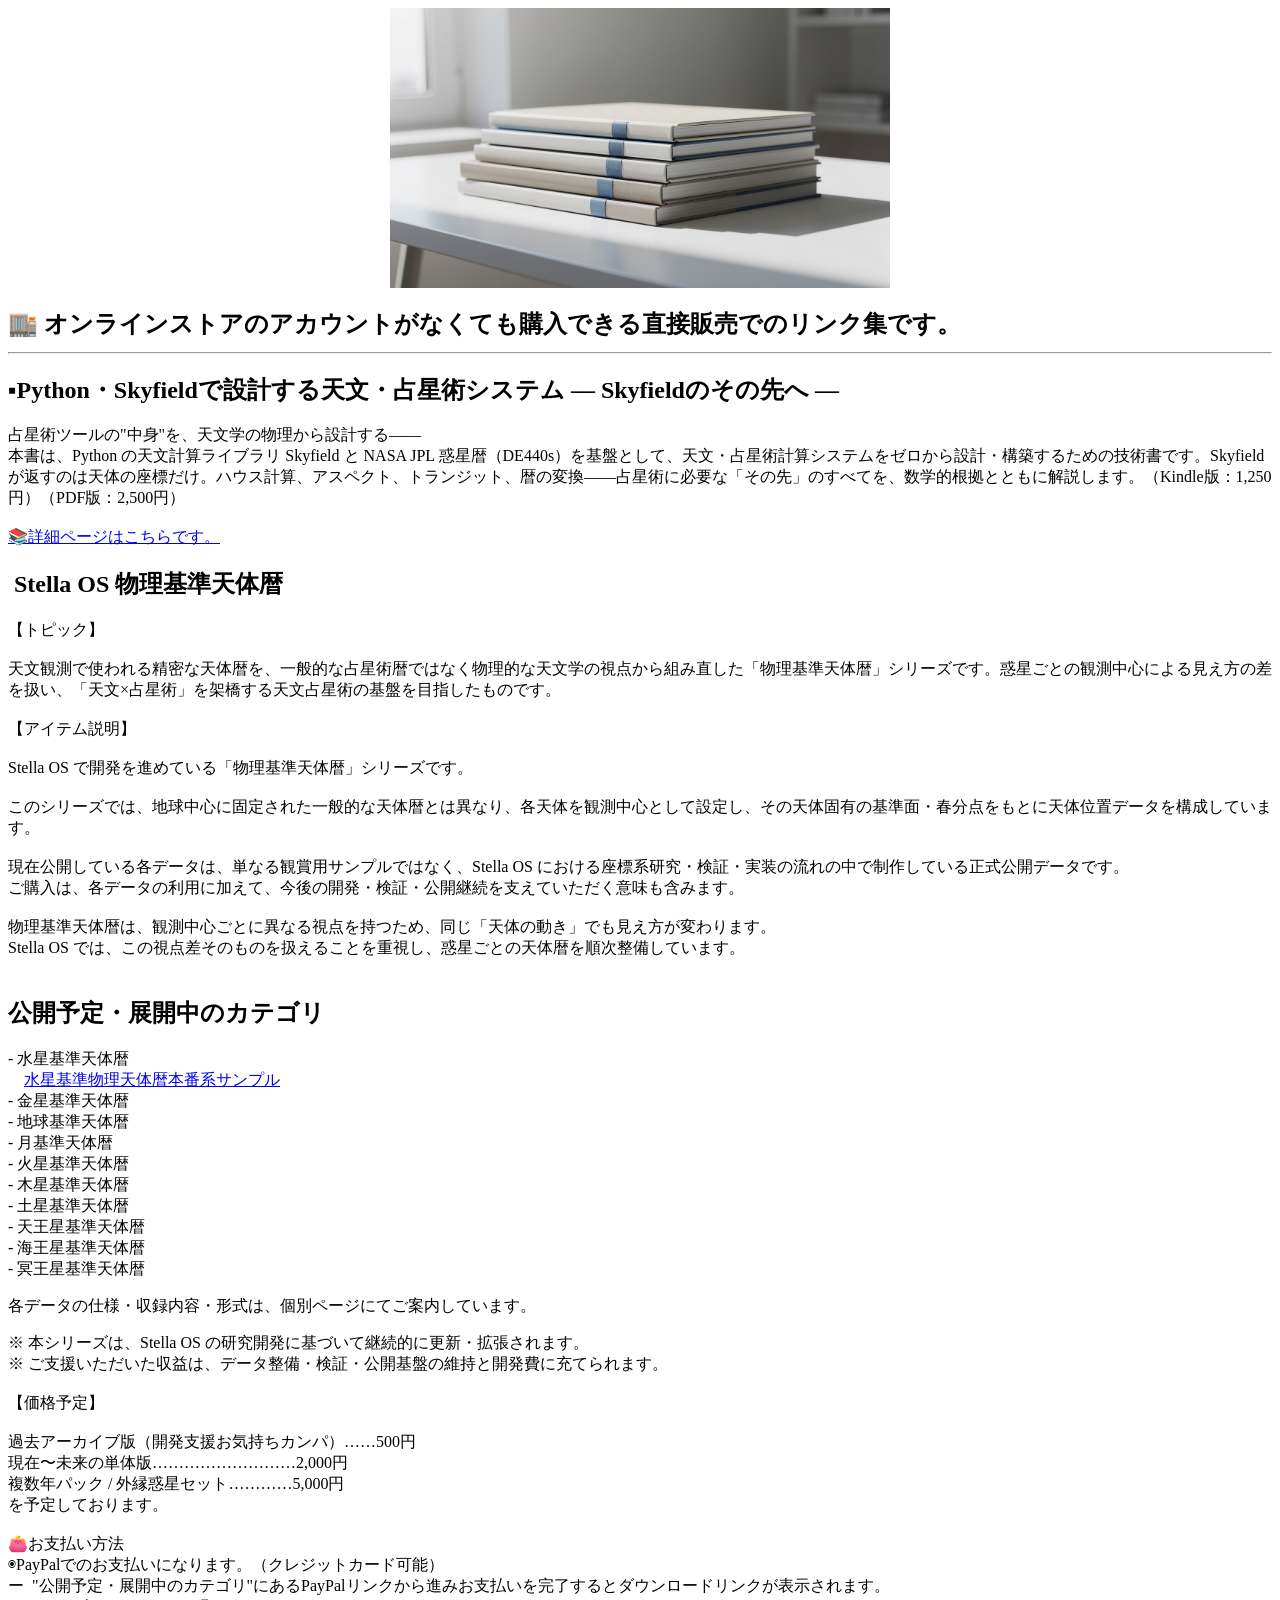
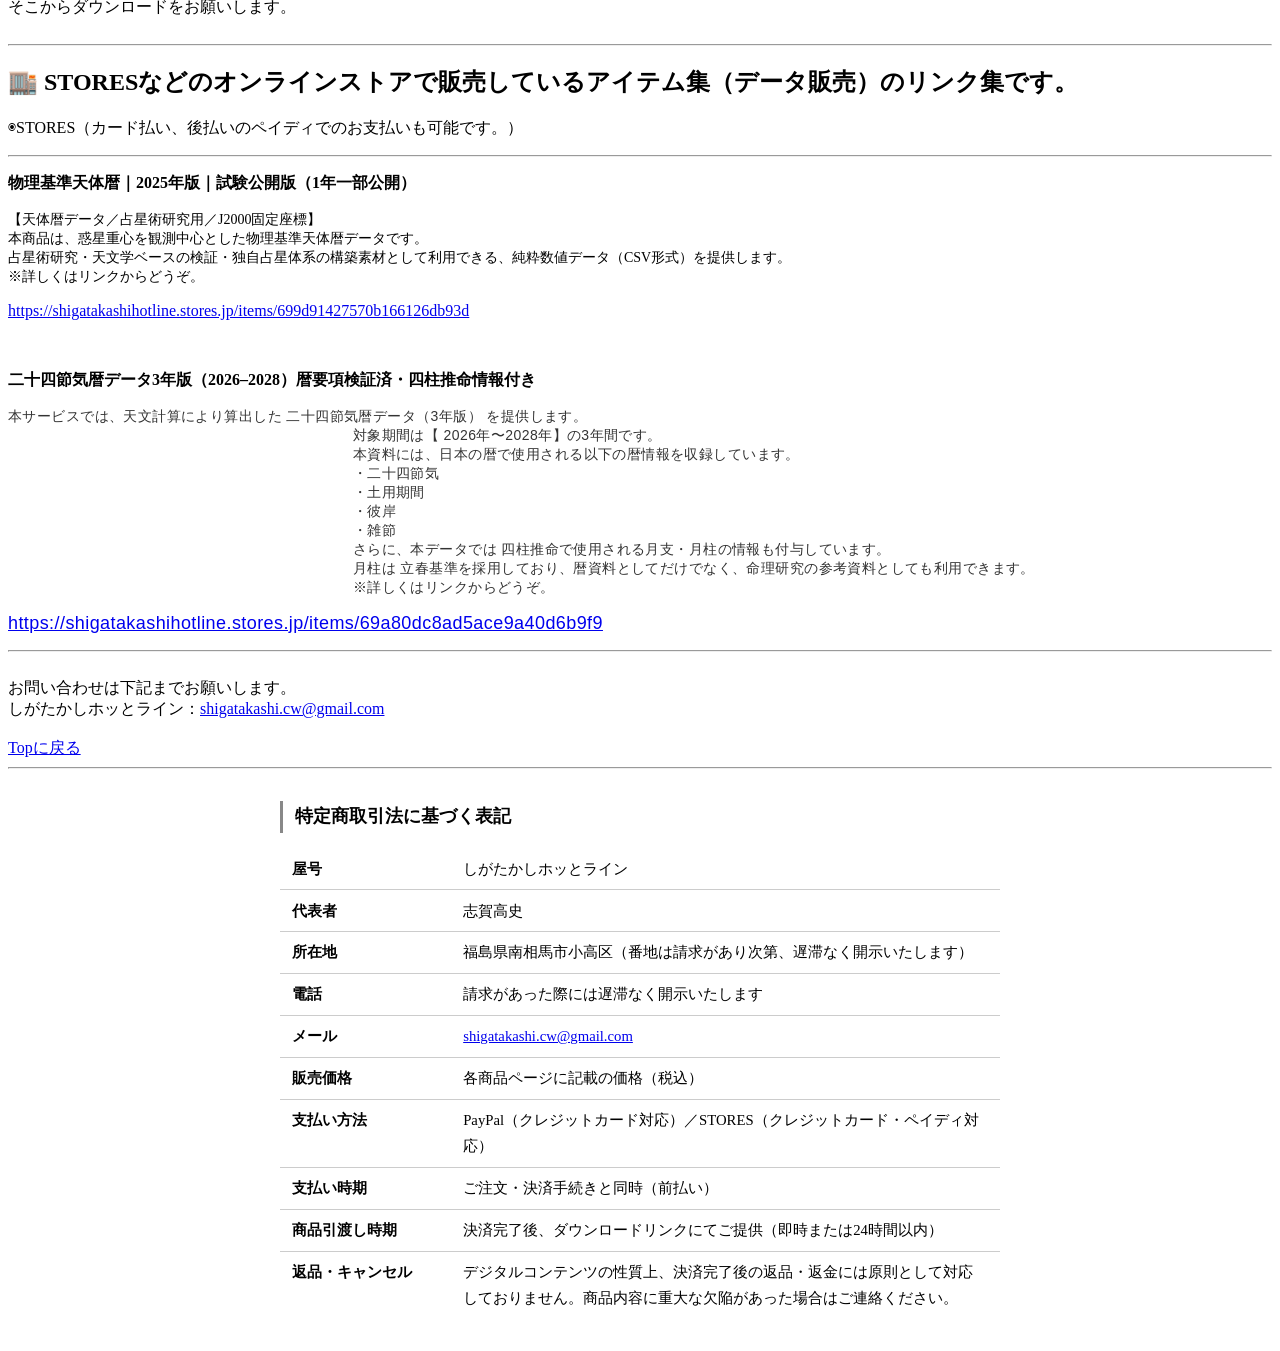
==== commit 781277ff: "update: 2026-04-19T07:22:06.564Z" ====
--- a/docs/items/index.html
+++ b/docs/items/index.html
@@ -15,7 +15,7 @@
 
     <main class="site-main">
       <section>
-        <h2>🏬 オンラインストアのアカウントがなくても購入できる直接販売でのリンク集です。<br><hr></h2><div><h2>▪️Python・Skyfieldで設計する天文・占星術システム –– Skyfieldのその先へ ––</h2><div>占星術ツールの"中身"を、天文学の物理から設計する——</div><div>本書は、Python の天文計算ライブラリ Skyfield と NASA JPL 惑星暦（DE440s）を基盤として、天文・占星術計算システムをゼロから設計・構築するための技術書です。Skyfield が返すのは天体の座標だけ。ハウス計算、アスペクト、トランジット、暦の変換——占星術に必要な「その先」のすべてを、数学的根拠とともに解説します。（Kindle版：1,250円）（PDF版：2,500円）</div><div><a href="../items/skyfield-beyond/skyfield-beyond_v1.html">📚詳細ページはこちらです。</a></div></div><h2>&nbsp;Stella OS 物理基準天体暦</h2><div><div>【トピック】</div><div><br></div><div>天文観測で使われる精密な天体暦を、一般的な占星術暦ではなく物理的な天文学の視点から組み直した「物理基準天体暦」シリーズです。惑星ごとの観測中心による見え方の差を扱い、「天文×占星術」を架橋する天文占星術の基盤を目指したものです。</div><div><br></div><div>【アイテム説明】</div><div><br></div><div>Stella OS で開発を進めている「物理基準天体暦」シリーズです。</div><div><br></div><div>このシリーズでは、地球中心に固定された一般的な天体暦とは異なり、各天体を観測中心として設定し、その天体固有の基準面・春分点をもとに天体位置データを構成しています。</div><div><br></div><div>現在公開している各データは、単なる観賞用サンプルではなく、Stella OS における座標系研究・検証・実装の流れの中で制作している正式公開データです。&nbsp;&nbsp;</div><div>ご購入は、各データの利用に加えて、今後の開発・検証・公開継続を支えていただく意味も含みます。</div><div><br></div><div>物理基準天体暦は、観測中心ごとに異なる視点を持つため、同じ「天体の動き」でも見え方が変わります。&nbsp;&nbsp;</div><div>Stella OS では、この視点差そのものを扱えることを重視し、惑星ごとの天体暦を順次整備しています。</div><div><br></div><h2>公開予定・展開中のカテゴリ</h2><div>- 水星基準天体暦</div><div>　<a href="../items/Mercury_physics/Mercury_physics_sample.html">水星基準物理天体暦本番系サンプル</a></div><div>- 金星基準天体暦</div><div>- 地球基準天体暦<br>- 月基準天体暦</div><div>- 火星基準天体暦</div><div>- 木星基準天体暦</div><div>- 土星基準天体暦</div><div>- 天王星基準天体暦</div><div>- 海王星基準天体暦</div><div>- 冥王星基準天体暦</div><p>各データの仕様・収録内容・形式は、個別ページにてご案内しています。</p><div>※ 本シリーズは、Stella OS の研究開発に基づいて継続的に更新・拡張されます。&nbsp;&nbsp;</div><div>※ ご支援いただいた収益は、データ整備・検証・公開基盤の維持と開発費に充てられます。</div><div><br></div><div>【価格予定】</div><div><br></div><div>過去アーカイブ版（開発支援お気持ちカンパ）……500円</div><div>現在〜未来の単体版………………………2,000円</div><div>複数年パック / 外縁惑星セット…………5,000円</div><div>を予定しております。<br><br>👛お支払い方法</div><div>◉PayPalでのお支払いになります。（クレジットカード可能）<br>ー&nbsp; "公開予定・展開中のカテゴリ"にあるPayPalリンクから進みお支払いを完了するとダウンロードリンクが表示されます。</div><div>そこからダウンロードをお願いします。<br><br></div></div><div><hr></div><h1><span style="font-size: 18px;"><span style="font-size: 18px;"><span style="font-size: 14px;"><span style="font-size: 24px;">🏬 STORESなどのオンラインストアで販売しているアイテム集（データ販売）のリンク集です。</span></span></span></span></h1><p>◉STORES（カード払い、後払いのペイディでのお支払いも可能です。）</p><hr><p><b>物理基準天体暦｜2025年版｜試験公開版（1年一部公開）</b></p><p><span style="font-size:14px;">【天体暦データ／占星術研究用／J2000固定座標】<br></span><span style="font-size: 14px;">本商品は、惑星重心を観測中心とした物理基準天体暦データです。<br></span><span style="font-size: 14px;">占星術研究・天文学ベースの検証・独自占星体系の構築素材として利用できる、純粋数値データ（CSV形式）を提供します。<br>※詳しくはリンクからどうぞ。</span></p><p><a href="https://shigatakashihotline.stores.jp/items/699d91427570b166126db93d">https://shigatakashihotline.stores.jp/items/699d91427570b166126db93d</a></p><p><br></p><p><b>二十四節気暦データ3年版（2026–2028）暦要項検証済・四柱推命情報付き</b></p><p><span style="color: rgb(51, 51, 51); font-family: Lato, &quot;Hiragino Kaku Gothic ProN&quot;, Meiryo, sans-serif; font-size: 14px; letter-spacing: 0.42px; white-space-collapse: preserve;">本サービスでは、天文計算により算出した 二十四節気暦データ（3年版） を提供します。
+        <h2>🏬 オンラインストアのアカウントがなくても購入できる直接販売でのリンク集です。<br><hr></h2><div><h2>▪️Python・Skyfieldで設計する天文・占星術システム –– Skyfieldのその先へ ––</h2><div>占星術ツールの"中身"を、天文学の物理から設計する——</div><div>本書は、Python の天文計算ライブラリ Skyfield と NASA JPL 惑星暦（DE440s）を基盤として、天文・占星術計算システムをゼロから設計・構築するための技術書です。Skyfield が返すのは天体の座標だけ。ハウス計算、アスペクト、トランジット、暦の変換——占星術に必要な「その先」のすべてを、数学的根拠とともに解説します。（Kindle版：1,250円）（PDF版：2,500円）</div><div><br></div><div><a href="../items/skyfield-beyond/skyfield-beyond_v1.html">📚詳細ページはこちらです。</a></div></div><h2>&nbsp;Stella OS 物理基準天体暦</h2><div><div>【トピック】</div><div><br></div><div>天文観測で使われる精密な天体暦を、一般的な占星術暦ではなく物理的な天文学の視点から組み直した「物理基準天体暦」シリーズです。惑星ごとの観測中心による見え方の差を扱い、「天文×占星術」を架橋する天文占星術の基盤を目指したものです。</div><div><br></div><div>【アイテム説明】</div><div><br></div><div>Stella OS で開発を進めている「物理基準天体暦」シリーズです。</div><div><br></div><div>このシリーズでは、地球中心に固定された一般的な天体暦とは異なり、各天体を観測中心として設定し、その天体固有の基準面・春分点をもとに天体位置データを構成しています。</div><div><br></div><div>現在公開している各データは、単なる観賞用サンプルではなく、Stella OS における座標系研究・検証・実装の流れの中で制作している正式公開データです。&nbsp;&nbsp;</div><div>ご購入は、各データの利用に加えて、今後の開発・検証・公開継続を支えていただく意味も含みます。</div><div><br></div><div>物理基準天体暦は、観測中心ごとに異なる視点を持つため、同じ「天体の動き」でも見え方が変わります。&nbsp;&nbsp;</div><div>Stella OS では、この視点差そのものを扱えることを重視し、惑星ごとの天体暦を順次整備しています。</div><div><br></div><h2>公開予定・展開中のカテゴリ</h2><div>- 水星基準天体暦</div><div>　<a href="../items/Mercury_physics/Mercury_physics_sample.html">水星基準物理天体暦本番系サンプル</a></div><div>- 金星基準天体暦</div><div>- 地球基準天体暦<br>- 月基準天体暦</div><div>- 火星基準天体暦</div><div>- 木星基準天体暦</div><div>- 土星基準天体暦</div><div>- 天王星基準天体暦</div><div>- 海王星基準天体暦</div><div>- 冥王星基準天体暦</div><p>各データの仕様・収録内容・形式は、個別ページにてご案内しています。</p><div>※ 本シリーズは、Stella OS の研究開発に基づいて継続的に更新・拡張されます。&nbsp;&nbsp;</div><div>※ ご支援いただいた収益は、データ整備・検証・公開基盤の維持と開発費に充てられます。</div><div><br></div><div>【価格予定】</div><div><br></div><div>過去アーカイブ版（開発支援お気持ちカンパ）……500円</div><div>現在〜未来の単体版………………………2,000円</div><div>複数年パック / 外縁惑星セット…………5,000円</div><div>を予定しております。<br><br>👛お支払い方法</div><div>◉PayPalでのお支払いになります。（クレジットカード可能）<br>ー&nbsp; "公開予定・展開中のカテゴリ"にあるPayPalリンクから進みお支払いを完了するとダウンロードリンクが表示されます。</div><div>そこからダウンロードをお願いします。<br><br></div></div><div><hr></div><h1><span style="font-size: 18px;"><span style="font-size: 18px;"><span style="font-size: 14px;"><span style="font-size: 24px;">🏬 STORESなどのオンラインストアで販売しているアイテム集（データ販売）のリンク集です。</span></span></span></span></h1><p>◉STORES（カード払い、後払いのペイディでのお支払いも可能です。）</p><hr><p><b>物理基準天体暦｜2025年版｜試験公開版（1年一部公開）</b></p><p><span style="font-size:14px;">【天体暦データ／占星術研究用／J2000固定座標】<br></span><span style="font-size: 14px;">本商品は、惑星重心を観測中心とした物理基準天体暦データです。<br></span><span style="font-size: 14px;">占星術研究・天文学ベースの検証・独自占星体系の構築素材として利用できる、純粋数値データ（CSV形式）を提供します。<br>※詳しくはリンクからどうぞ。</span></p><p><a href="https://shigatakashihotline.stores.jp/items/699d91427570b166126db93d">https://shigatakashihotline.stores.jp/items/699d91427570b166126db93d</a></p><p><br></p><p><b>二十四節気暦データ3年版（2026–2028）暦要項検証済・四柱推命情報付き</b></p><p><span style="color: rgb(51, 51, 51); font-family: Lato, &quot;Hiragino Kaku Gothic ProN&quot;, Meiryo, sans-serif; font-size: 14px; letter-spacing: 0.42px; white-space-collapse: preserve;">本サービスでは、天文計算により算出した 二十四節気暦データ（3年版） を提供します。
                                                                                 </span><span style="color: rgb(51, 51, 51); font-family: Lato, &quot;Hiragino Kaku Gothic ProN&quot;, Meiryo, sans-serif; font-size: 14px; letter-spacing: 0.42px; white-space-collapse: preserve;">対象期間は【 2026年〜2028年】の3年間です。
                                                                                 </span><span style="color: rgb(51, 51, 51); font-family: Lato, &quot;Hiragino Kaku Gothic ProN&quot;, Meiryo, sans-serif; font-size: 14px; letter-spacing: 0.42px; white-space-collapse: preserve;">本資料には、日本の暦で使用される以下の暦情報を収録しています。
                                                                                 </span><span style="color: rgb(51, 51, 51); font-family: Lato, &quot;Hiragino Kaku Gothic ProN&quot;, Meiryo, sans-serif; font-size: 14px; letter-spacing: 0.42px; white-space-collapse: preserve;">・二十四節気
